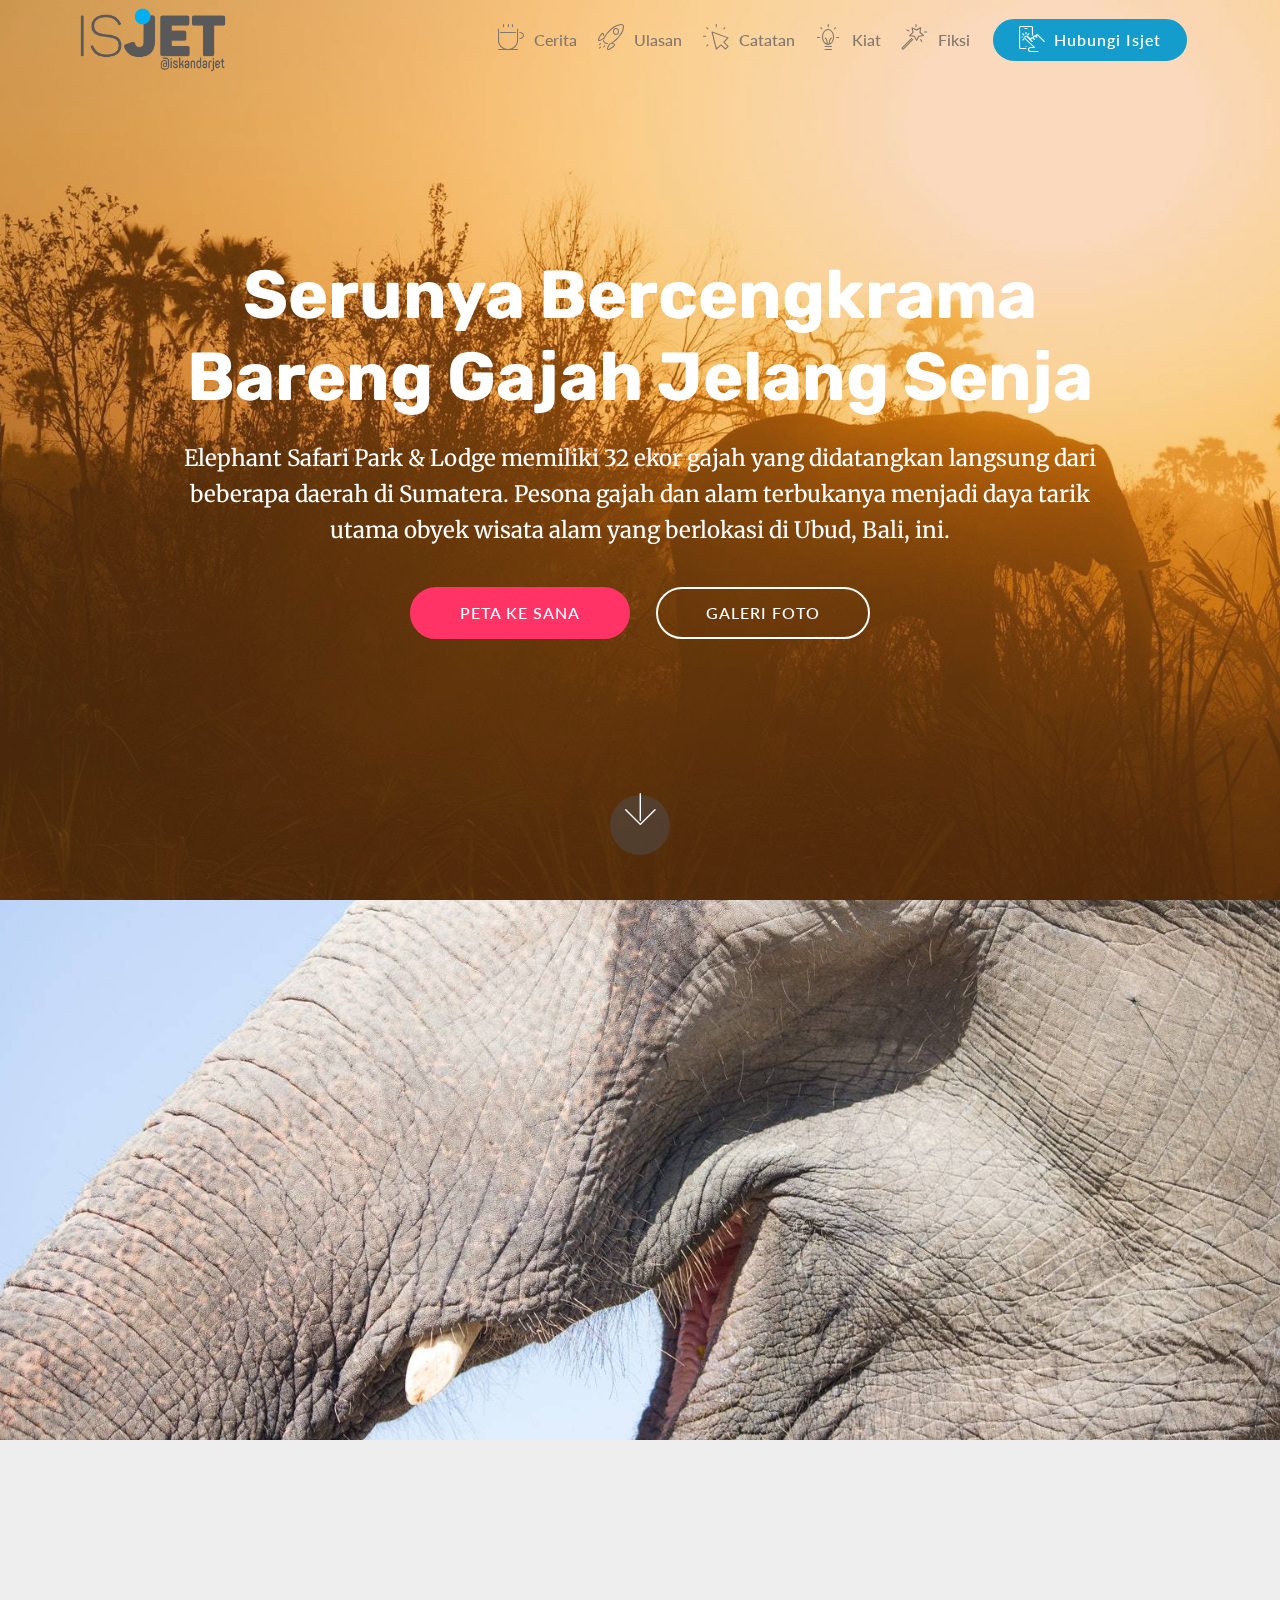
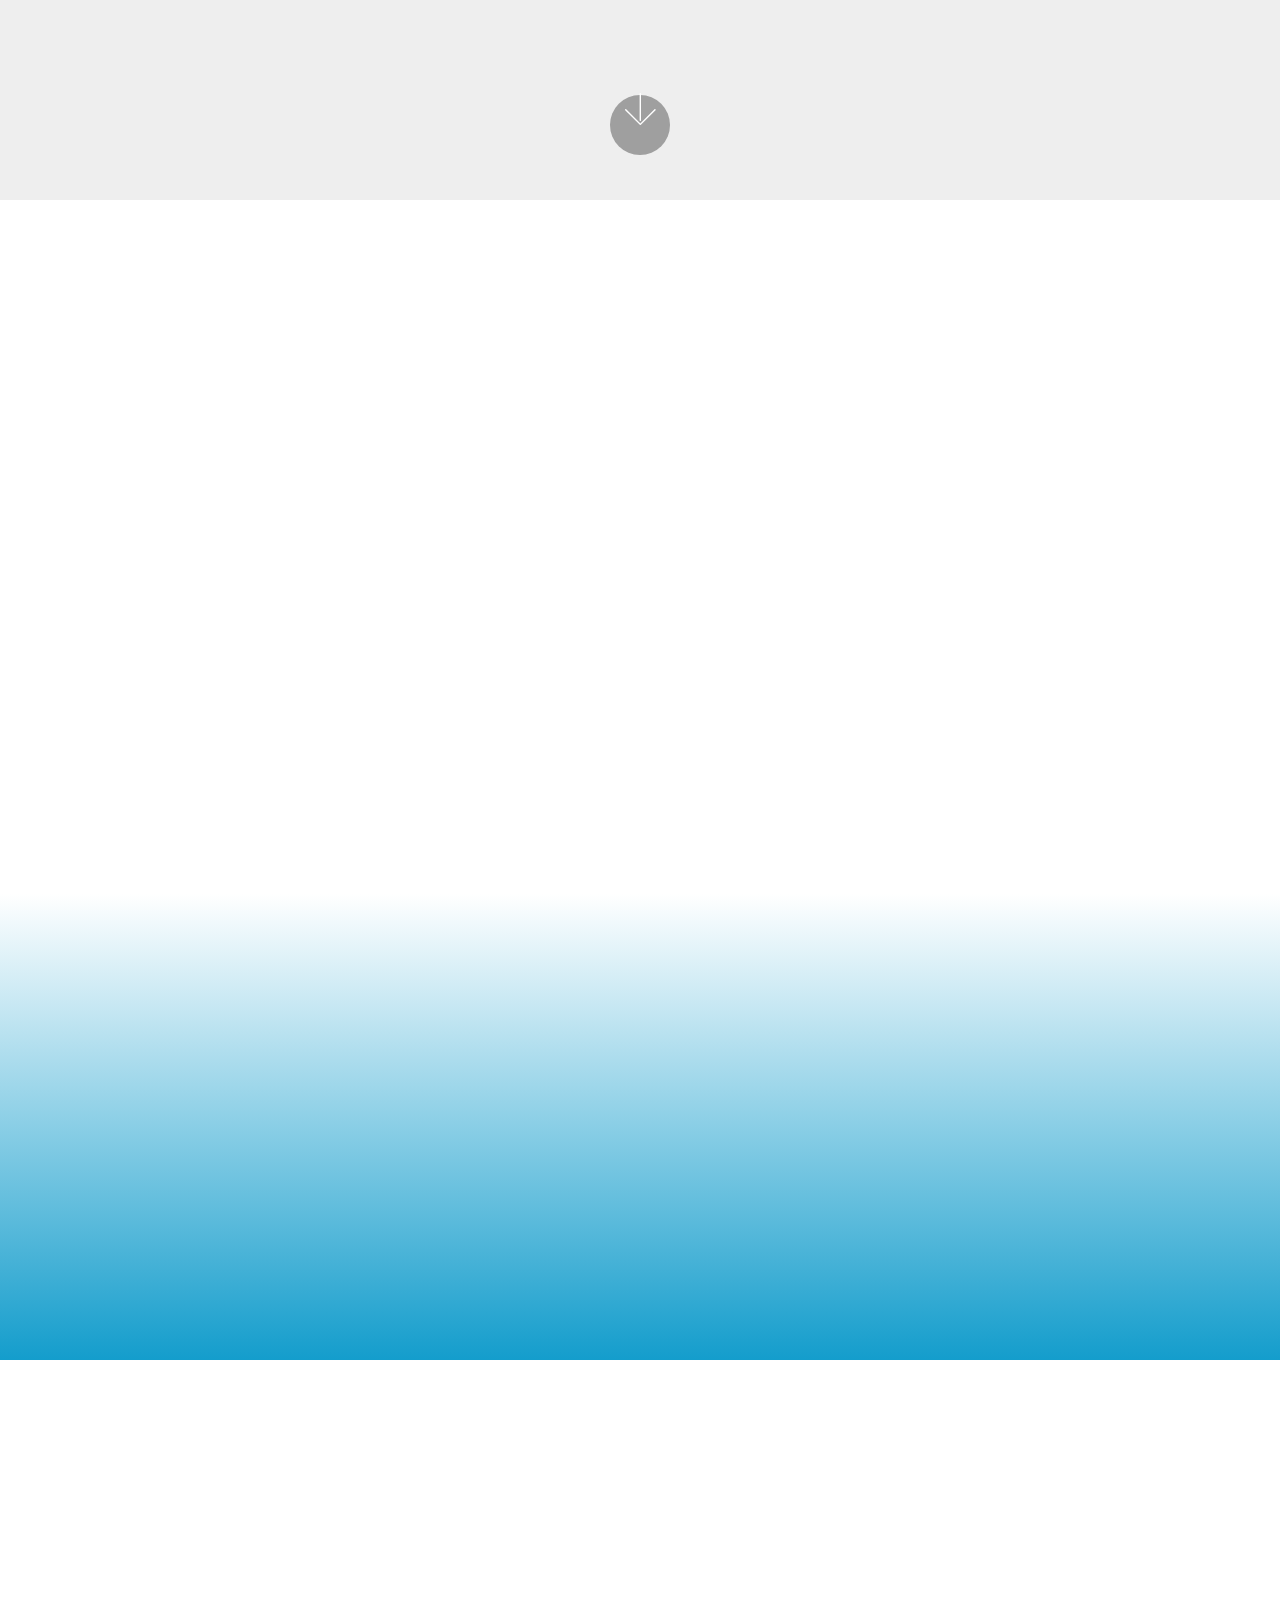
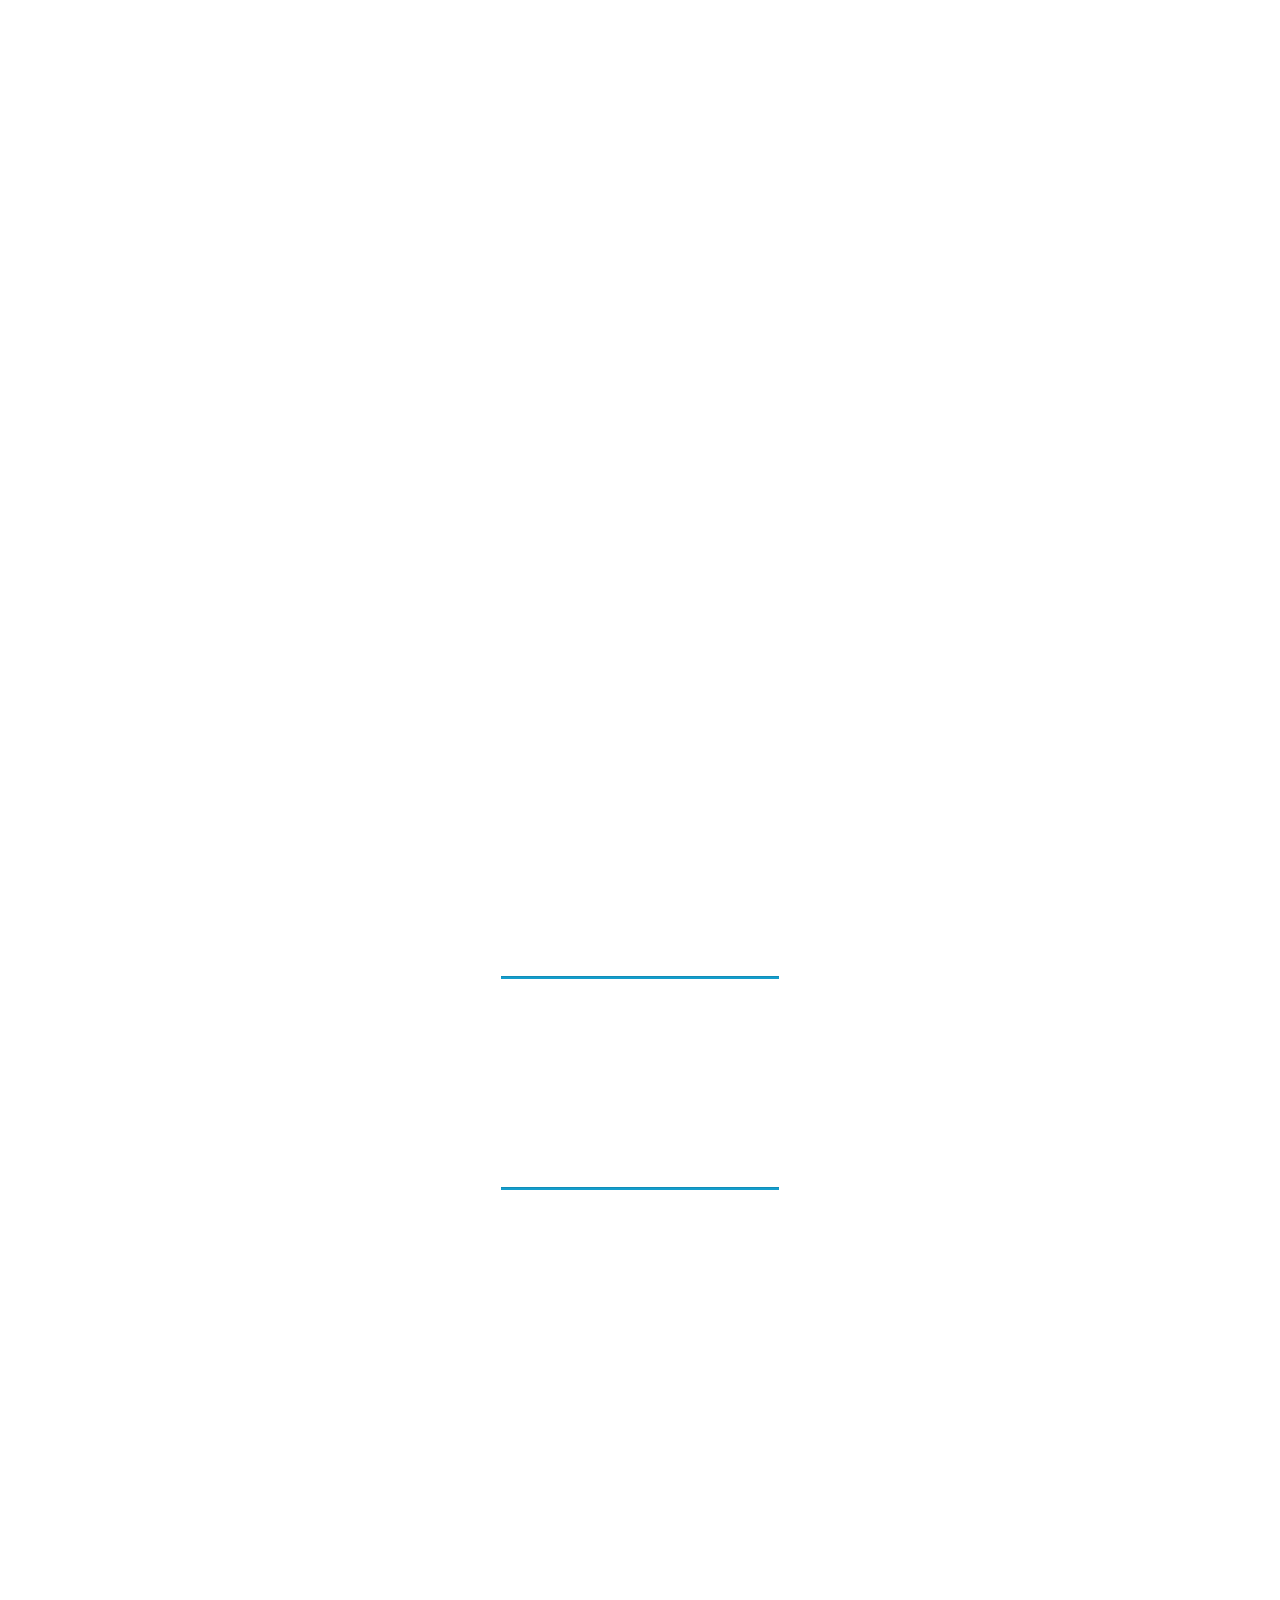
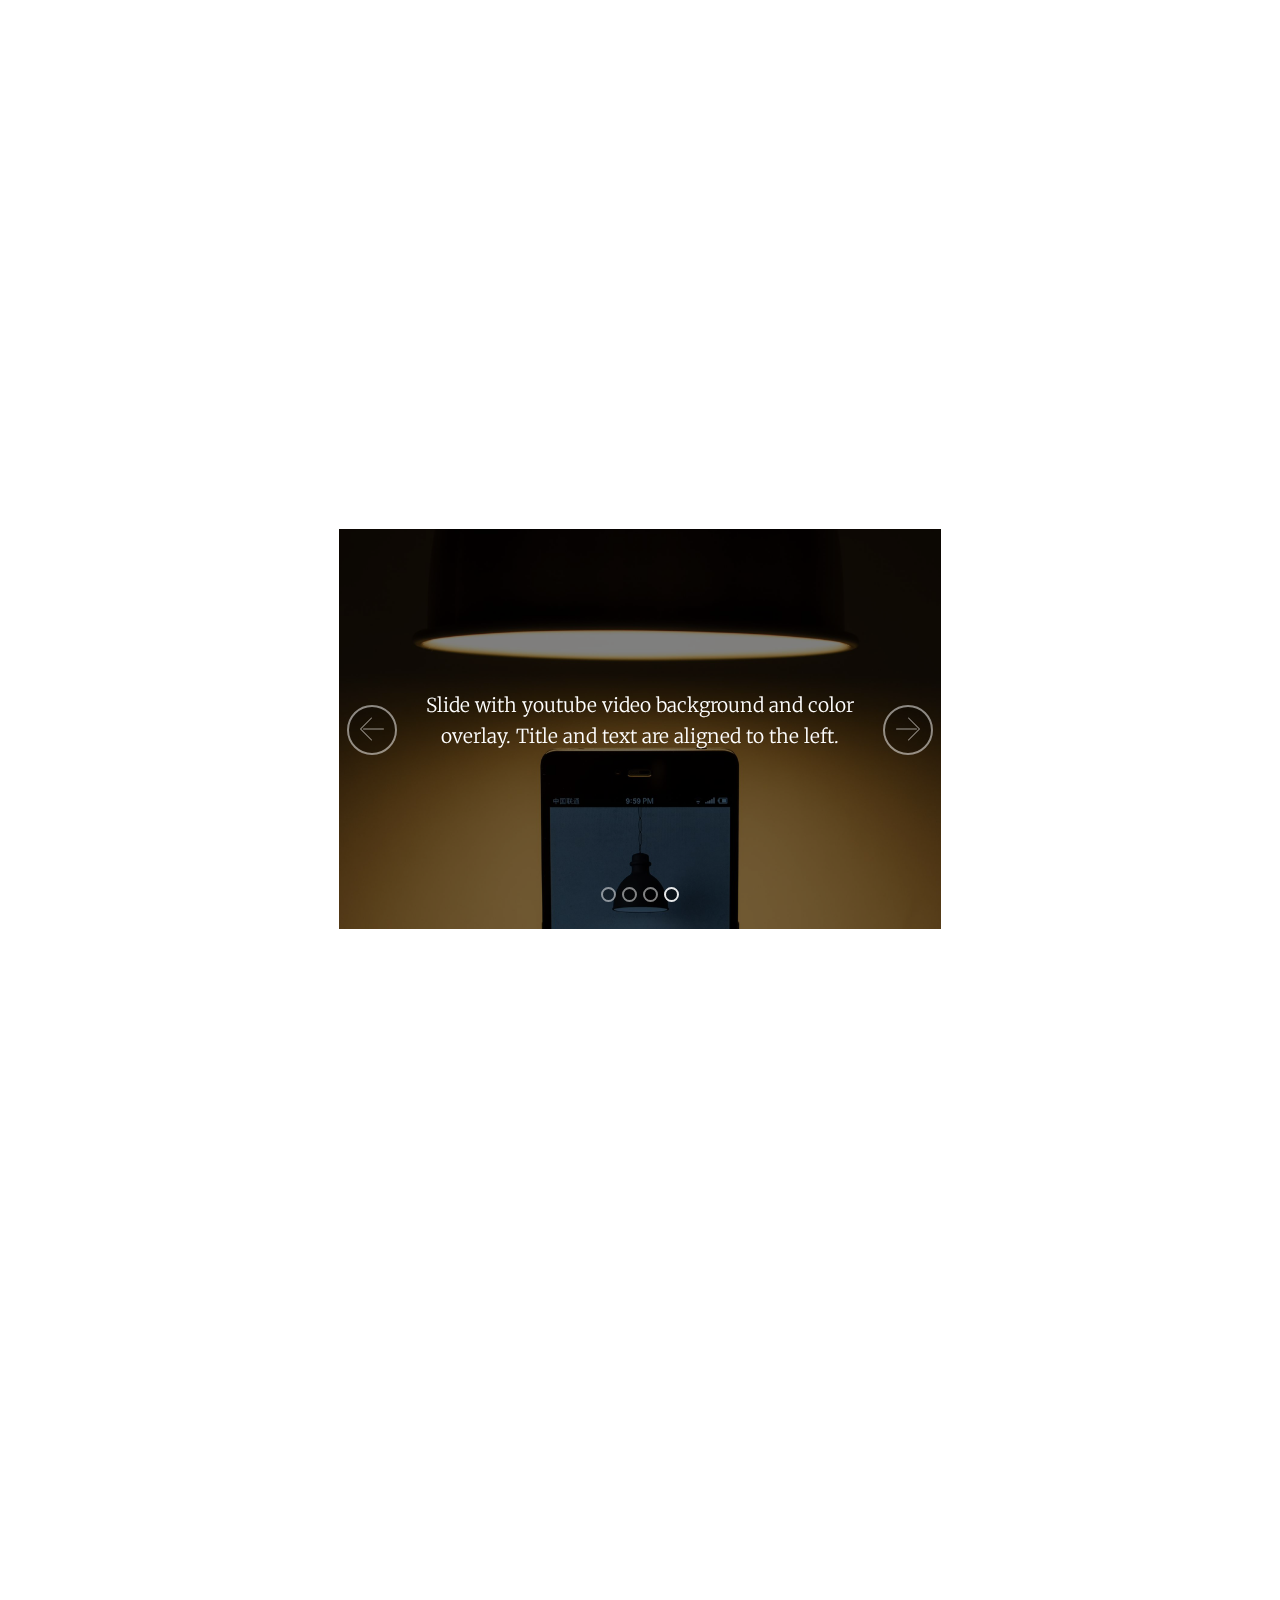
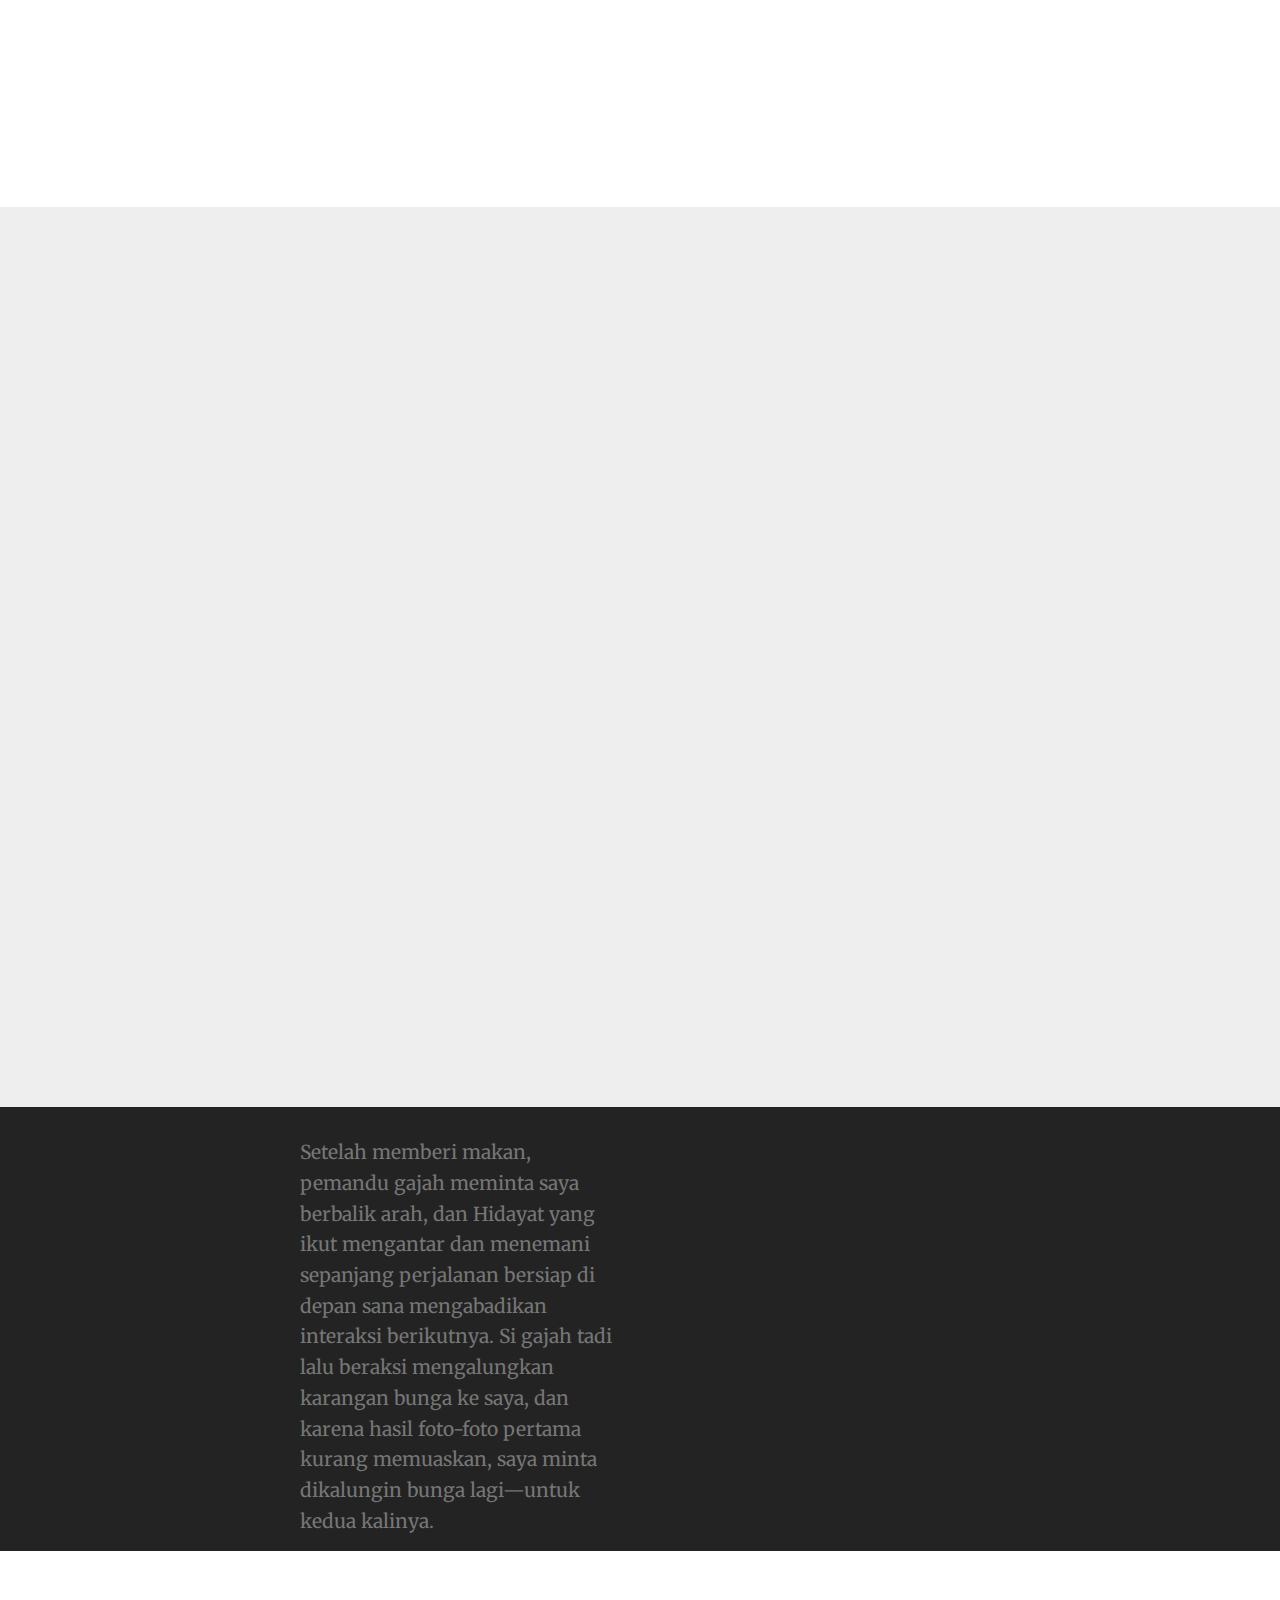
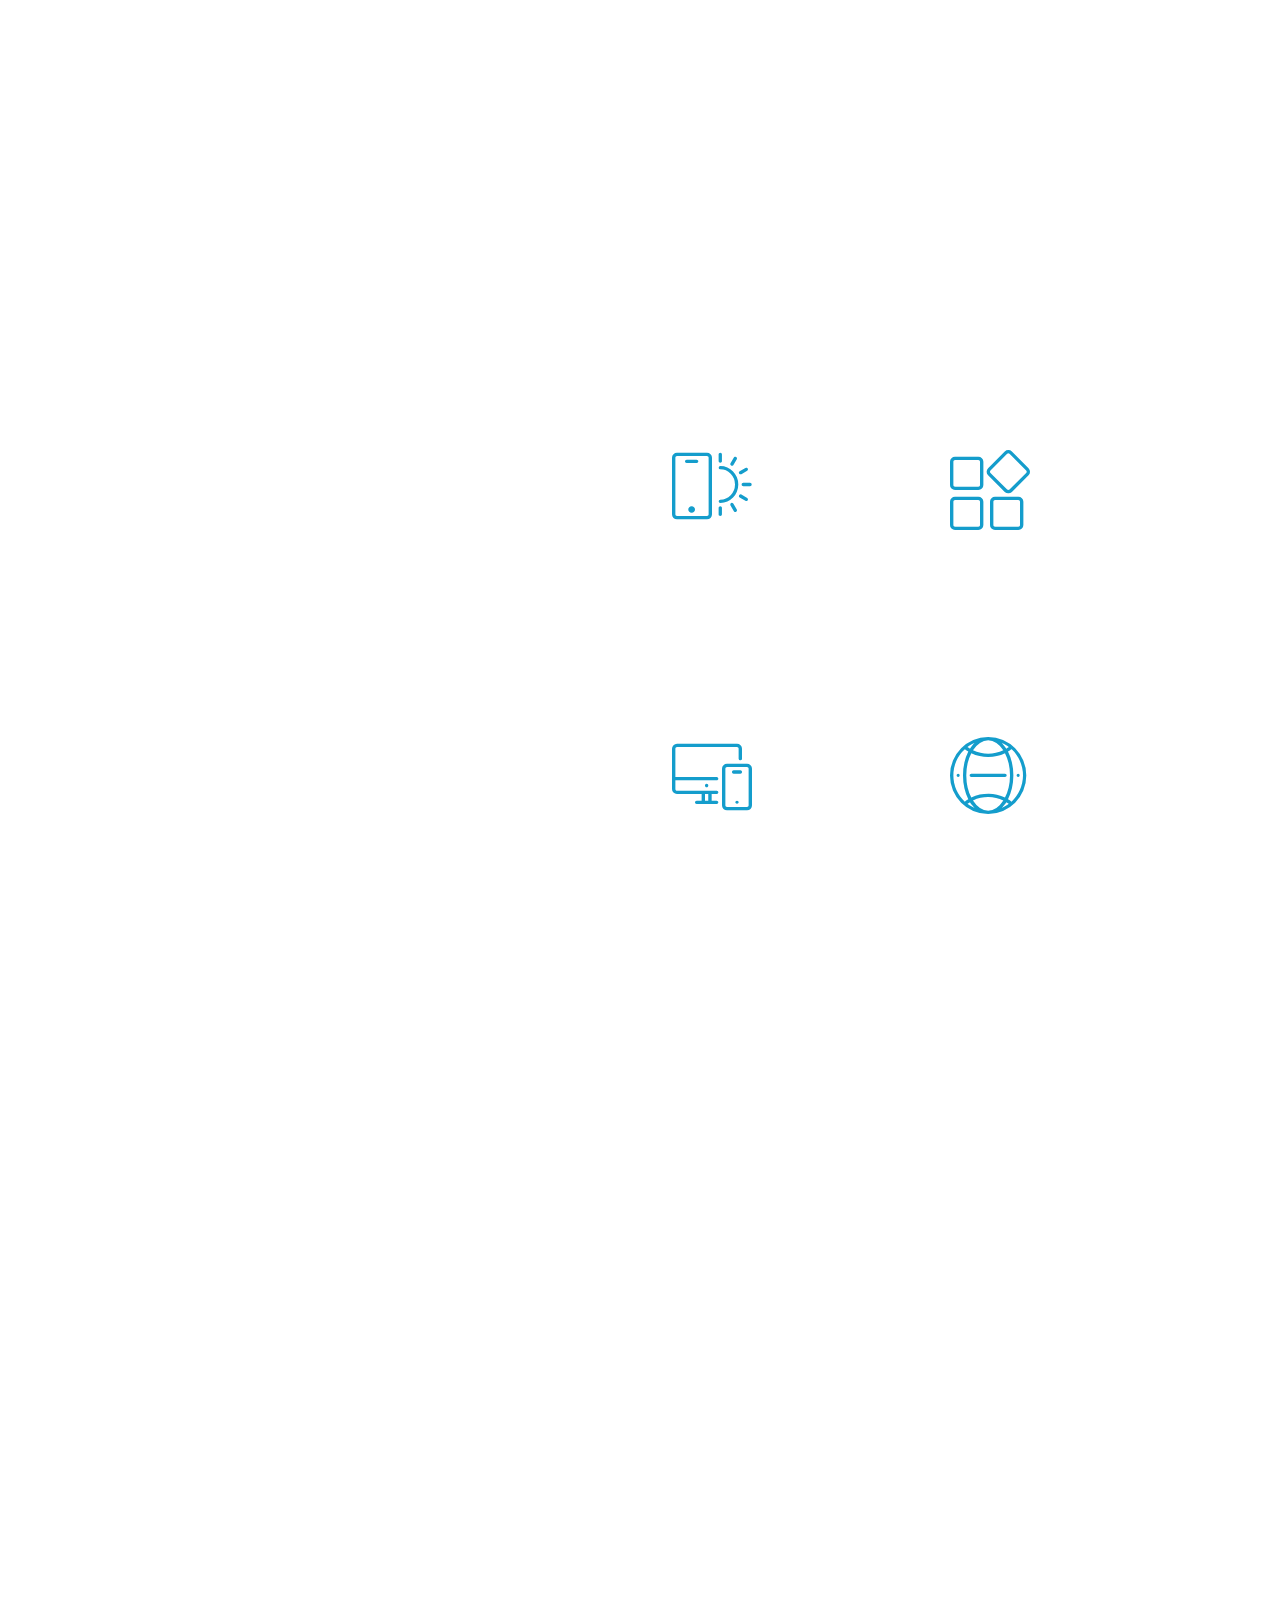
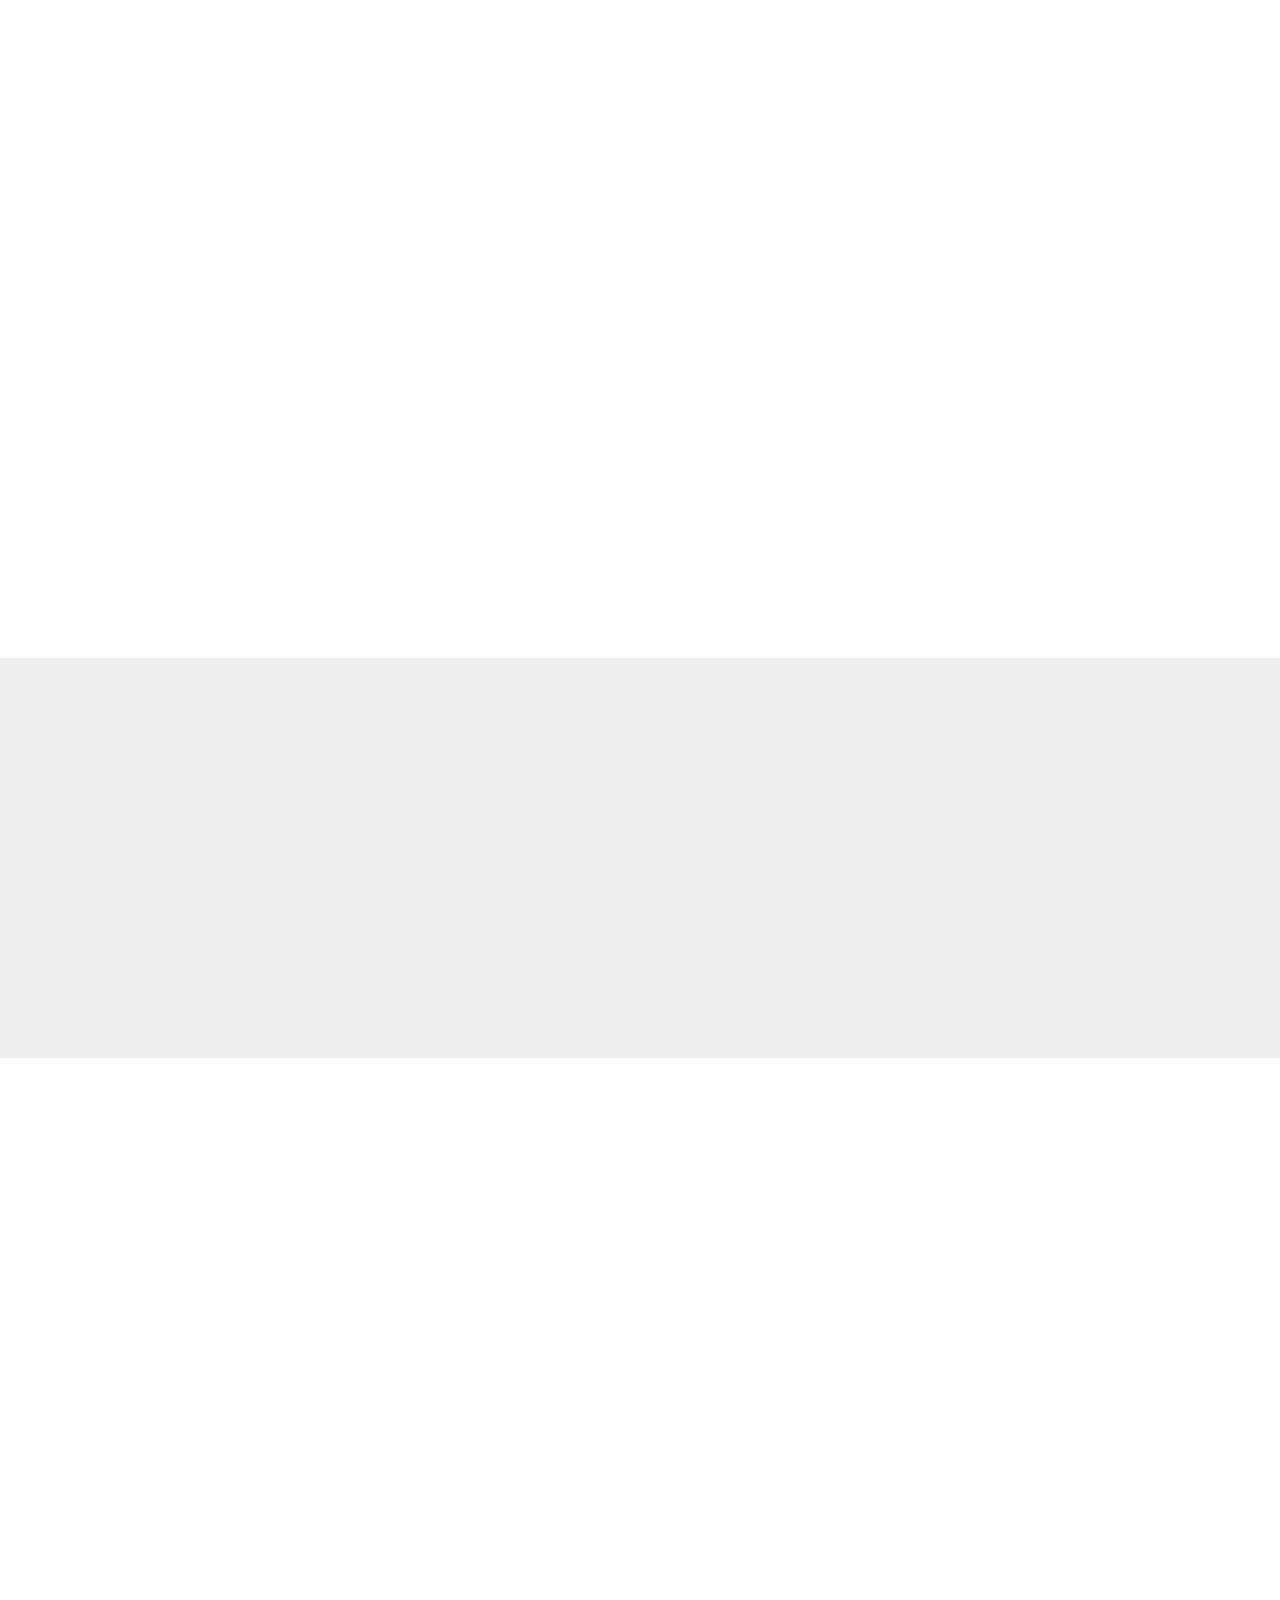
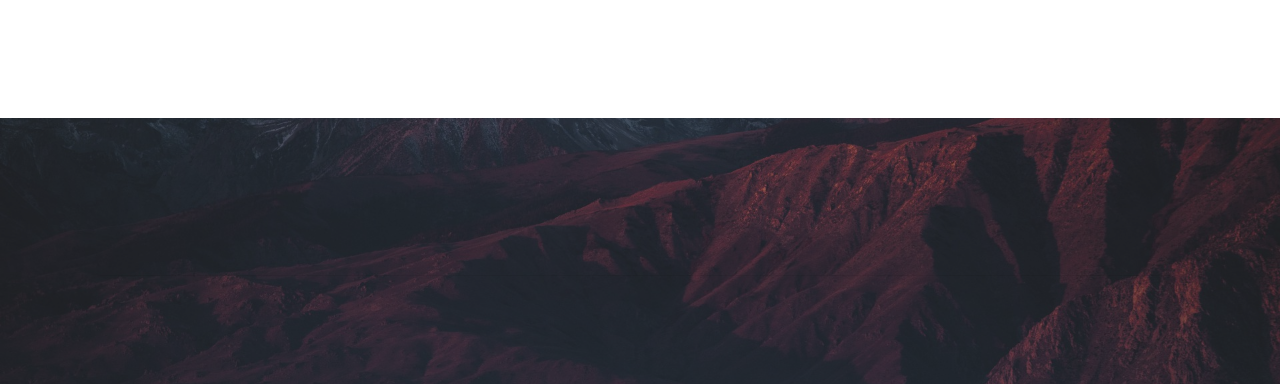
==== page1.html @ 2e49bd2e "create github pages" ====
<!DOCTYPE html>
<html>
<head>
  <!-- Site made with Mobirise Website Builder v4.3.2, https://mobirise.com -->
  <meta charset="UTF-8">
  <meta http-equiv="X-UA-Compatible" content="IE=edge">
  <meta name="generator" content="Mobirise v4.3.2, mobirise.com">
  <meta name="viewport" content="width=device-width, initial-scale=1">
  <link rel="shortcut icon" href="assets/images/logo-isjet-biru-abu-crop-1915x841.png" type="image/x-icon">
  <meta name="description" content="">
  <title>Naik Gajah</title>
  <link rel="stylesheet" href="assets/web/assets/mobirise-icons/mobirise-icons.css">
  <link rel="stylesheet" href="assets/tether/tether.min.css">
  <link rel="stylesheet" href="assets/soundcloud-plugin/style.css">
  <link rel="stylesheet" href="assets/bootstrap/css/bootstrap.min.css">
  <link rel="stylesheet" href="assets/bootstrap/css/bootstrap-grid.min.css">
  <link rel="stylesheet" href="assets/bootstrap/css/bootstrap-reboot.min.css">
  <link rel="stylesheet" href="assets/socicon/css/styles.css">
  <link rel="stylesheet" href="assets/dropdown/css/style.css">
  <link rel="stylesheet" href="assets/animate.css/animate.min.css">
  <link rel="stylesheet" href="assets/theme/css/style.css">
  <link rel="stylesheet" href="assets/mobirise/css/mbr-additional.css" type="text/css">
  
  
  
</head>
<body>
<section class="menu cid-qwS0Rn6WFL" once="menu" id="menu1-1r" data-rv-view="2962">

    

    <nav class="navbar navbar-expand beta-menu navbar-dropdown align-items-center navbar-fixed-top navbar-toggleable-sm bg-color transparent">
        <button class="navbar-toggler navbar-toggler-right" type="button" data-toggle="collapse" data-target="#navbarSupportedContent" aria-controls="navbarSupportedContent" aria-expanded="false" aria-label="Toggle navigation">
            <div class="hamburger">
                <span></span>
                <span></span>
                <span></span>
                <span></span>
            </div>
        </button>
        <div class="menu-logo">
            <div class="navbar-brand">
                <span class="navbar-logo">
                    <a href="index.html">
                         <img src="assets/images/logo-isjet-biru-abu-crop-1915x841.png" alt="Mobirise" title="" media-simple="true" style="height: 4rem;">
                    </a>
                </span>
                
            </div>
        </div>
        <div class="collapse navbar-collapse" id="navbarSupportedContent">
            <ul class="navbar-nav nav-dropdown" data-app-modern-menu="true"><li class="nav-item">
                    <a class="nav-link link text-info display-4" href="https://mobirise.com"><span class="mbri-hot-cup mbr-iconfont mbr-iconfont-btn"></span>Cerita</a>
                </li><li class="nav-item">
                    <a class="nav-link link text-info display-4" href="https://mobirise.com"><span class="mbri-rocket mbr-iconfont mbr-iconfont-btn"></span>Ulasan</a>
                </li>
                <li class="nav-item"><a class="nav-link link text-info display-4" href="https://mobirise.com"><span class="mbri-cursor-click mbr-iconfont mbr-iconfont-btn"></span>Catatan</a></li><li class="nav-item"><a class="nav-link link text-info display-4" href="https://mobirise.com"><span class="mbri-idea mbr-iconfont mbr-iconfont-btn"></span>Kiat</a></li><li class="nav-item"><a class="nav-link link text-info display-4" href="https://mobirise.com"><span class="mbri-magic-stick mbr-iconfont mbr-iconfont-btn"></span>Fiksi</a></li></ul>
            <div class="navbar-buttons mbr-section-btn"><a class="btn btn-sm btn-primary display-4" href="https://mobirise.com"><span class="mbri-touch mbr-iconfont mbr-iconfont-btn"></span>
                    
                    Hubungi Isjet</a></div>
        </div>
    </nav>
</section>

<section class="engine"><a href="https://mobirise.co/n">bootstrap modal</a></section><section class="cid-qwS0RofQJQ mbr-fullscreen mbr-parallax-background" id="header2-1s" data-rv-view="2964">

    

    <div class="mbr-overlay" style="opacity: 0.3; background-color: rgb(237, 128, 33);"></div>

    <div class="container align-center">
        <div class="row justify-content-md-center">
            <div class="mbr-white col-md-10">
                <h1 class="mbr-section-title mbr-bold pb-3 mbr-fonts-style display-1">Serunya Bercengkrama Bareng Gajah Jelang Senja</h1>
                
                <p class="mbr-text pb-3 mbr-fonts-style display-5">Elephant Safari Park &amp; Lodge memiliki 32 ekor gajah yang didatangkan langsung dari beberapa daerah di Sumatera.&nbsp;Pesona gajah dan alam terbukanya menjadi daya tarik utama obyek wisata alam yang berlokasi di Ubud, Bali, ini.<br></p>
                <div class="mbr-section-btn"><a class="btn btn-md btn-secondary display-4" href="index.html#map1-v">PETA KE SANA</a>
                    <a class="btn btn-md btn-white-outline display-4" href="index.html#slider2-r">GALERI FOTO</a></div>
            </div>
        </div>
    </div>
    <div class="mbr-arrow hidden-sm-down" aria-hidden="true">
        <a href="#next">
            <i class="mbri-down mbr-iconfont"></i>
        </a>
    </div>
</section>

<section class="header9 cid-qwS72DbosA mbr-fullscreen mbr-parallax-background" id="header9-1t" data-rv-view="2967">

    

    

    <div class="container">
        <div class="media-container-column mbr-white col-md-8">
            <h1 class="mbr-section-title align-left mbr-bold pb-3 mbr-fonts-style display-1"></h1>
            <h3 class="mbr-section-subtitle align-left mbr-light pb-3 mbr-fonts-style display-2"></h3>
            <p class="mbr-text align-left pb-3 mbr-fonts-style display-5"><em>kau temanku kau doakan aku
<br>punya otak cerdas aku harus sanggup
<br>bila jatuh gajah lain membantu
<br>tubuhmu di situ pasti rela jadi tamengku<br></em><br>--Gajah, Tulus</p>
            <div class="mbr-section-btn align-left"><a class="btn btn-md btn-primary display-4" href="https://mobirise.com">LAGU GAJAH</a></div>
        </div>
    </div>

    <div class="mbr-arrow hidden-sm-down" aria-hidden="true">
        <a href="#next">
            <i class="mbri-down mbr-iconfont"></i>
        </a>
    </div>
</section>

<section class="mbr-section article content1 cid-qwS8JVgS6w" id="content1-1u" data-rv-view="2970">
    
     

    <div class="container">
        <div class="media-container-row">
            <div class="mbr-text col-12 col-md-8 mbr-fonts-style display-7"><p>Restoran di sisi kiri Elephant Safari Park &amp; Lodge itu terlihat wah dalam balutan ornamen tradisional yang bersahaja. Pencahayaannya dibiarkan temaram, meja-meja bundar bertaplak putih disusun cukup berjarak dengan empat bangku kayu jati.
</p><p><span style="font-size: 1.2rem;">Saat menginjakkan kaki di dalamnya, terang matahari sudah digantikan dengan cahaya lampu di sepanjang jalan setapak menuju tempat makan. Kedua kaki sudah terasa letih dan perut ini minta segera diisi ulang.&nbsp;</span></p><p><span style="font-size: 1.2rem;">Harusnya, hari itu saya bisa menikmati sensasi makan malam di alam terbuka bersama gajah Sumatera—dalam arti benar-benar ada gajah di samping meja makan. Tapi karena cuaca kurang mendukung, akhirnya acara santap malam digeser ke restoran yang masih berada di dalam taman gajah.&nbsp;</span></p><p><span style="font-size: 1.2rem;">“Padahal tadi kita sudah siapkan mejanya di sini,” kata Park Manager Ketut Nursyarifah saat menyambut kedatangan saya di dalam taman.&nbsp;</span></p><p><span style="font-size: 1.2rem;">Setelah puas naik gajah, lihat pertunjukan gajah, dan memberi makan gajah, saya mengakhiri petualangan Sabtu (9/1/2016) itu dengan makan malam. Sambil menunggu pelayan menyuguhkan menu pembuka Duck Confit Salad, saya bertanya ke Bu Ketut apakah ada rencana menghadirkan Tulus dan lagu Gajah-nya yang terkenal itu.</span></p></div>
        </div>
    </div>
</section>

<section class="cid-qwSLOZL4By" id="image3-1v" data-rv-view="2971">

    

    <figure class="mbr-figure container">
            <div class="image-block" style="width: 63%;">
                <img src="assets/images/jumbotron.jpg" width="1400" alt="Mobirise" media-simple="true">
                <figcaption class="mbr-figure-caption mbr-figure-caption-over">
                    <div class="container pb-5 mbr-white align-center mbr-fonts-style display-1">
                        Create awesome websites!
                    </div>
                </figcaption>
            </div>
    </figure>
</section>

<section class="mbr-section article content1 cid-qwSMcSV7rL" id="content1-1w" data-rv-view="2973">
    
     

    <div class="container">
        <div class="media-container-row">
            <div class="mbr-text col-12 col-md-8 mbr-fonts-style display-7"><p>Mendengar pertanyaan tadi, Ketut sigap menjawab, “Itu kita hindari, Mas. Suasana di taman ini harus selalu tenang dan sepi agar tidak mengganggu kenyamanan gajah-gajah.”
</p><p><span style="font-size: 1.2rem;">Sambil menatap ke depan, ke hamparan taman rumput terbuka yang diselingi dengan pohon-pohon palm dan sawit berukuran sedang, tempat para gajah bermain, makan dan membawa para tamu berkeliling.</span></p><p><span style="font-size: 1.2rem;">Saya ikuti titik pandangan wanita kelahiran Bali itu sambil samar-samar melihat gajah tertua bernama Fitri yang umurnya sudah lebih dari 52 tahun. &nbsp;</span></p><p><span style="font-size: 1.2rem;">“<em>Makanya di sini tidak ada pentas musik. Di sini yang ditawarkan adalah alam dan gajah-gajah di dalamnya</em>,” lanjutnya.</span></p></div>
        </div>
    </div>
</section>

<section class="mbr-section content6 cid-qwSbqensBU" id="content6-1x" data-rv-view="2974">
    
     
    
    <div class="container">
        <div class="media-container-row">
            <div class="col-12 col-md-8">
                <div class="media-container-row">
                    <div class="mbr-figure" style="width: 75%;">
                      <img src="assets/images/mbr-1358x1080.jpg" alt="Mobirise" title="" media-simple="true">  
                    </div>
                    <div class="media-content">
                        <div class="mbr-section-text">
                            <p class="mbr-text mb-0 mbr-fonts-style display-7"><strong>Alam Gajah</strong>
<br><br>Pesona gajah dan alam memang jadi daya tarik utama taman gajah yang berlokasi di Taro, Ubud, Bali, ini. Meski tanpa alunan musik, santap malam itu terasa istimewa karena ada banyak gajah yang menemani saya dan beberapa tamu asing lainnya. &nbsp;</p>
                        </div>
                    </div>
                </div>
            </div>
        </div>
    </div>
</section>

<section class="mbr-section article content1 cid-qwSF4smJLW" id="content1-1y" data-rv-view="2976">
    
     

    <div class="container">
        <div class="media-container-row">
            <div class="mbr-text col-12 col-md-8 mbr-fonts-style display-7"><p><span style="font-size: 1.2rem;">Malam itu nyaris tidak ada wisatawan domestik yang terlihat. Hidangannya pun sangat lezat, dengan menu utama Wild Fire Beef Tenderloin yang diisi dengan daging olahan dan disiram saus krim lada hitam, ditambah kentang, sayuran dan buah ceri yang dipanggang. &nbsp;</span><br></p><p><span style="font-size: 1.2rem;">Saya tiba di Elephant Safari Park &amp; Lodge jam setengah enam sore, setelah sebelumnya menikmati keseruan rafting di sungai Ayung sejauh sembilan kilometer. Di pintu loket, saya mendapatkan dua tiket dari petugas, satu untuk memasuki areal wisata gajah, satu lagi untuk makan malam. &nbsp;</span><br></p><p><span style="font-size: 1.2rem;">Pemandangan pertama yang menyambut kedatangan kita adalah kerangka tulang gajah yang disusun membentuk tubuh gajah dalam ukuran sebenarnya. Ruang lobi tempat berdirinya gajah itu dihiasi dengan banyak gambar dan ilustrasi penemuan gajah dalam banyak bingkai yang nyaris menutupi dinding ruangan.</span><br></p></div>
        </div>
    </div>
</section>

<section class="mbr-section article content9 cid-qwS8LZvUBz" id="content9-1z" data-rv-view="2977">
    
     

    <div class="container">
        <div class="inner-container" style="width: 100%;">
            <hr class="line" style="width: 25%;">
            <div class="section-text align-center mbr-fonts-style display-2"><em>"(Konser musik) itu kita hindari, Mas. Suasana di taman ini harus selalu tenang dan sepi agar tidak mengganggu kenyamanan gajah-gajah."</em></div>
            <hr class="line" style="width: 25%;">
        </div>
        </div>
</section>

<section class="mbr-section article content1 cid-qwSFfNaO0v" id="content1-20" data-rv-view="2979">
    
     

    <div class="container">
        <div class="media-container-row">
            <div class="mbr-text col-12 col-md-8 mbr-fonts-style display-7"><p>Di sebelah kanannya, terdapat sebuah ruang edukasi gajah dan mini museum gajah, berisi ornamen, artefak, dan pernak-pernik yang menggambarkan kekuatan gajah di banyak negara. Di bagian tengah museum berdiri tegak kerangka tulang mamut (mammoth), genus gajah purba yang ukuran badannya lebih besar dari gajah normal yang kita kenal.
</p><p>
<span style="font-size: 1.2rem;">Nyoman Maharani yang memandu saya berkeliling museum menjelaskan, kerangka gajah yang sebelumnya saya lihat disusun dengan tulang-tulang gajah asli. Sedangkan kerangka tulang mamut (gajah zaman purba) yang ada di museum tidak asli. </span></p><p><span style="font-size: 1.2rem;">“<em>Tapi gadingnya itu asli, Mas. Kita datangkan kerangka ini langsung dari New York</em>,” jelas Nyoman, sambil menambahkan, replika mamut seperti itu hanya ada dua buah di dunia, satu di New York, satu lagi di Bali.&nbsp;</span></p><p><span style="font-size: 1.2rem;">Puas foto-foto di ruang edukasi dan mendapatkan penjelasan seputar gajah, termasuk beda antara gajah Sumatera dan gajah Afrika, saya memulai tur di dalam taman gajah. &nbsp;</span><br></p><p><span style="font-size: 1.2rem;">Anda jangan bayangkan datang ke sini seperti berada di kebun binatang atau taman safari. Konsep yang disuguhkan oleh Elephant Safari Park &amp; Lodge untuk para pengunjung benar-benar membawa kita hidup bersama gajah. &nbsp;</span><br></p><p><span style="font-size: 1.2rem;">Apalagi kalau Anda ke sini sebagai tamu hotel yang berada satu komplek dengan taman gajah. Anda akan berkesempatan dijemput gajah dari kamar ke tempat sarapan pagi yang berada di areal hotel. Tapi berhubung saya belum sempat menikmati hotel yang salah satu layanannya mengatur kegiatan tamu dari jam ke jam, nuansa hotelnya mudah-mudahan bisa saya deskripsikan lain waktu. &nbsp;</span></p></div>
        </div>
    </div>
</section>

<section class="carousel slide cid-qwSgn4kbDH" data-interval="false" id="slider2-21" data-rv-view="2980">

    
    <div class="container content-slider">
        <div class="content-slider-wrap">
            <div><div class="mbr-slider slide carousel" data-pause="true" data-keyboard="false" data-ride="false" data-interval="false"><ol class="carousel-indicators"><li data-app-prevent-settings="" data-target="#slider2-21" data-slide-to="0"></li><li data-app-prevent-settings="" data-target="#slider2-21" data-slide-to="1"></li><li data-app-prevent-settings="" data-target="#slider2-21" data-slide-to="2"></li><li data-app-prevent-settings="" data-target="#slider2-21" class=" active" data-slide-to="3"></li></ol><div class="carousel-inner" role="listbox"><div class="carousel-item slider-fullscreen-image" data-bg-video-slide="https://www.youtube.com/watch?v=fwkKc6M60-0"><div class="mbr-overlay"></div><div class="container container-slide"><div class="image_wrapper"><img src="assets/images/mbr-1920x1050.jpg" style="opacity: 0;"><div class="carousel-caption justify-content-center"><div class="col-10 align-center"><p class="lead mbr-text mbr-fonts-style display-7">Choose from the large selection of latest pre-made blocks - jumbotrons, hero images, parallax scrolling, video backgrounds, hamburger menu, sticky header and more.</p></div></div></div></div></div><div class="carousel-item slider-fullscreen-image" data-bg-video-slide="false" style="background-image: url(assets/images/2.jpg);"><div class="container container-slide"><div class="image_wrapper"><div class="mbr-overlay"></div><img src="assets/images/2.jpg"><div class="carousel-caption justify-content-center"><div class="col-10 align-center"><p class="lead mbr-text mbr-fonts-style display-7">Slide with youtube video background and color overlay. Title and text are aligned to the left.</p></div></div></div></div></div><div class="carousel-item slider-fullscreen-image" data-bg-video-slide="false" style="background-image: url(assets/images/3.jpg);"><div class="container container-slide"><div class="image_wrapper"><div class="mbr-overlay"></div><img src="assets/images/3.jpg"><div class="carousel-caption justify-content-center"><div class="col-10 align-center"><p class="lead mbr-text mbr-fonts-style display-7">Choose from the large selection of latest pre-made blocks - jumbotrons, hero images, parallax scrolling, video backgrounds, hamburger menu, sticky header and more.</p></div></div></div></div></div><div class="carousel-item slider-fullscreen-image active" data-bg-video-slide="false" style="background-image: url(assets/images/2.jpg);"><div class="container container-slide"><div class="image_wrapper"><div class="mbr-overlay"></div><img src="assets/images/2.jpg"><div class="carousel-caption justify-content-center"><div class="col-10 align-center"><p class="lead mbr-text mbr-fonts-style display-7">Slide with youtube video background and color overlay. Title and text are aligned to the left.</p></div></div></div></div></div></div><a data-app-prevent-settings="" class="carousel-control carousel-control-prev" role="button" data-slide="prev" href="#slider2-21"><span aria-hidden="true" class="mbri-left mbr-iconfont"></span><span class="sr-only">Previous</span></a><a data-app-prevent-settings="" class="carousel-control carousel-control-next" role="button" data-slide="next" href="#slider2-21"><span aria-hidden="true" class="mbri-right mbr-iconfont"></span><span class="sr-only">Next</span></a></div></div> 
        </div>
    </div>
</section>

<section class="mbr-section article content1 cid-qwSFEf0paj" id="content1-22" data-rv-view="2995">
    
     

    <div class="container">
        <div class="media-container-row">
            <div class="mbr-text col-12 col-md-8 mbr-fonts-style display-7"><p>Elephant Safari Park memiliki 32 ekor gajah yang didatangkan langsung dari beberapa daerah di Sumatera. Nyoman menjelaskan, pihaknya mulai mengembangbiakkan gajah-gajah tersebut dan saat ini ada empat ekor bayi gajah yang baru lahir. &nbsp;
</p><p>Tapi hanya dua puluhan gajah yang dikeluarkan untuk menyambut dan melayani para tamu. Begitu masuk ke areal taman, sejauh mata memandang, terlihat banyak gajah yang beraktifitas tak jauh dari ‘rumah’ mereka masing-masing. Setiap gajah memiliki zona berbentuk lingkaran tanpa sekat. Selebihnya adalah hamparan rumput dan pohon-pohon berukuran sedang.&nbsp;</p><p>Taman itu terlihat luas dan terbuka. Di bagian pinggirnya terdapat lintasan untuk menikmati sensasi berkeliling taman dari punggung gajah. Di situ juga ada kandang gajah, danau yang cukup besar dan tempat atraksi gajah yang tidak begitu luas, namun disusun sedemikian rupa sehingga penonton dapat menikmati pertunjukan dari tempat yang strategis.
</p><p><strong>Wisata Bareng Gajah&nbsp;</strong><br></p><p>
<span style="font-size: 1.2rem;">Interaksi pertama saya dengan gajah adalah memberikan potongan-potongan kecil tebu ke gajah berusia tiga tahun. Gajah ini saya perhatikan cukup narsis dan bawaannya pengen terus eksis. Matanya indah dan selalu memancarkan aura ceria. &nbsp;&nbsp;</span></p><p>
<span style="font-size: 1.2rem;">Persis seperti yang diceritakan Direktur Sales &amp; Marketing Arifin Tirta Wijata, saat kami makan siang bersama, sebelum acara rafting dan wisata gajah dimulai. “Kalau ada yang selfie atau mau memotret, dia pasti bergaya,” kata Arifin. &nbsp;&nbsp;</span></p></div>
        </div>
    </div>
</section>

<section class="header9 cid-qwSSMTHBFY mbr-fullscreen mbr-parallax-background" id="header9-23" data-rv-view="2996">

    

    

    <div class="container">
        <div class="media-container-column mbr-white col-md-8">
            
            
            
            
        </div>
    </div>

    
</section>

<section class="mbr-section article content3 cid-qwSU41vjt3" id="content3-24" data-rv-view="2999">
      
     

    <div class="container">
        <div class="media-container-row">
            <div class="row col-12 col-md-8">
                <div class="col-12 col-md-6 pr-lg-4 mbr-text mbr-fonts-style display-7">Setelah memberi makan, pemandu gajah meminta saya berbalik arah, dan Hidayat yang ikut mengantar dan menemani sepanjang perjalanan bersiap di depan sana mengabadikan interaksi berikutnya. Si gajah tadi lalu beraksi mengalungkan karangan bunga ke saya, dan karena hasil foto-foto pertama kurang memuaskan, saya minta dikalungin bunga lagi—untuk kedua kalinya.</div>
                <div class="col-12 col-md-6 pl-lg-4 mbr-text mbr-fonts-style display-7"><p>Dasar narsis akuttt!! 😀</p><p>Semula, di tempat ini saya akan menikmati makan malam. Bu Ketut bercerita, sebelum saya tiba di lokasi, pihaknya sudah dua kali menggelar meja makan persis di tempat saya mendapat kalungan bunga dari gajah. “Tapi tadi hujan terus, jadi kita batalin, daripada nanti kehujanan,” tuturnya.</p></div>
            </div>
        </div>
    </div>
</section>

<section class="mbr-section article content1 cid-qwSFTND7MS" id="content1-25" data-rv-view="3000">
    
     

    <div class="container">
        <div class="media-container-row">
            <div class="mbr-text col-12 col-md-8 mbr-fonts-style display-7"><p><span style="font-size: 1.2rem;">Dari situ, kita beranjak ke kandang gajah yang sedang merawat bayinya. Usianya baru beberapa bulan. Saya mendapatkan kesempatan memberi makan si bayi dengan potongan-potongan kecil ubi. Sepasang turis asing saya perhatikan sangat menikmati sesi menyuapi bayi gajah ini. &nbsp;</span><br></p><p>
<span style="font-size: 1.2rem;">Acara berikutnya adalah naik gajah di malam hari. Gajah yang saya tunggangi bernama Puspa. Trek yang saya lalui, kata Dedi sang pawang sekaligus 'supir' gajah, adalah lintasan yang lebih pendek dibanding lintasan di pagi hari. </span></p><p><span style="font-size: 1.2rem;">Tapi pengalaman naik gajah di malam hari benar-benar berkesan. Beberapa tempat yang saya lalui sengaja dibuat gelap-gulita tanpa satu lampu pun. Suara jangkrik dan binatang malam melengkapi pengalaman safari selama 30 menit di atas punggung gajah.</span></p></div>
        </div>
    </div>
</section>

<section class="counters2 counters cid-qwShZqNe0p" id="counters2-26" data-rv-view="3001">

    

    

    <div class="container pt-4 mt-2">
        <div class="media-container-row">
            <div class="media-block" style="width: 50%;">
                <h2 class="mbr-section-title pb-3 align-left mbr-fonts-style display-2">
                    Angka dan Fakta</h2>
                <h3 class="mbr-section-subtitle pb-5 align-left mbr-fonts-style display-5">
                    Elephant Bali Safari Park &amp; Lodge dikelola oleh Bali Adventure Tours.</h3>
                <div class="mbr-figure">
                    <img src="assets/images/jumbotron.jpg" media-simple="true">
                </div>
            </div>
            <div class="cards-block">
                <div class="cards-container">
                    <div class="card px-3 align-left col-12 col-md-6">
                        <div class="panel-item p-3">
                            <div class="card-img pb-3">
                                <span class="mbri-mobirise mbr-iconfont pr-2" media-simple="true"></span>
                                <h3 class="count py-2 mbr-fonts-style display-2">
                                    100
                                </h3>
                            </div>
                            <div class="card-text">
                                <h4 class="mbr-content-title mbr-bold mbr-fonts-style display-7">
                                    Unlimited websites
                                </h4>
                                <p class="mbr-content-text mbr-fonts-style display-7">
                                    Mobirise give you the freedom to develop as many websites as you like.
                                </p>
                            </div>
                        </div>
                    </div>
                    <div class="card px-3 align-left col-12 col-md-6">
                        <div class="panel-item p-3">
                            <div class="card-img pb-3">
                                <span class="mbri-extension mbr-iconfont pr-2" media-simple="true"></span>
                                <h3 class="count py-3 mbr-fonts-style display-2">
                                    200
                                </h3>
                            </div>
                            <div class="card-text">
                                <h4 class="mbr-content-title mbr-bold mbr-fonts-style display-7">
                                    Trendy websites blocks
                                </h4>
                                <p class="mbr-content-text mbr-fonts-style display-7">
                                    Choose from the large selection of latest pre-made blocks.
                                </p>
                            </div>
                        </div>
                    </div>
                    <div class="card px-3 align-left col-12 col-md-6">
                        <div class="panel-item p-3">
                            <div class="card-img pb-3">
                                <span class="mbri-responsive mbr-iconfont pr-2" media-simple="true"></span>
                                <h3 class="count py-3 mbr-fonts-style display-2">
                                    300
                                </h3>
                            </div>
                            <div class="card-text">
                                <h4 class="mbr-content-title mbr-bold mbr-fonts-style display-7">
                                    Bootstrap
                                </h4>
                                <p class="mbr-content-text mbr-fonts-style display-7">
                                        One of Bootstrap's big point is responsiveness 
                                </p>
                            </div>
                        </div>
                    </div>
                    <div class="card px-3 align-left col-12 col-md-6">
                        <div class="panel-item p-3">
                            <div class="card-img pb-3">
                                <span class="mbri-globe-2 mbr-iconfont pr-2" media-simple="true"></span>
                                <h3 class="count py-3 mbr-fonts-style display-2">
                                    400
                                </h3>
                            </div>
                            <div class="card-texts">
                                <h4 class="mbr-content-title mbr-bold mbr-fonts-style display-7">
                                    Web fonts
                                </h4>
                                <p class="mbr-content-text mbr-fonts-style display-7">
                                        Mobirise make it easy for you to use Google fonts on your website easily and freely.
                                </p>
                            </div>
                        </div>
                    </div>
                </div>
            </div>
        </div>
    </div>
</section>

<section class="mbr-section article content1 cid-qwSG7ukcvt" id="content1-27" data-rv-view="3004">
    
     

    <div class="container">
        <div class="media-container-row">
            <div class="mbr-text col-12 col-md-8 mbr-fonts-style display-7"><p><strong>Mencicipi eOAsia  
</strong></p><p><span style="font-size: 1.2rem;">Kunjungan saya ke obyek wisata di Ubud minggu lalu terhitung dadakan dan tidak terduga. Ceritanya, saya diminta menjadi pemateri Seminar Pers dan Jurnalistik di almamater Pondok Modern Gontor, Senin (11/1). Setelah jadwal pasti didapat, Edwina Sunario, Partnerships Marketing Manager Eoasia, mengajak ketemuan untuk membicarakan rencana eksplorasi tempat-tempat wisata di Asia bersama eoasia.com. &nbsp;</span><br></p><p>“Mumpung di Bali, mungkin Mas Isjet mau mencoba aktivitas ini,” tulis Edwina, sambil menyertakan tautan ke salah satu aktifitas di eoasia.com. Setelah saya klik, di halaman itu tertulis rinci aktifitas wisata yang ditawarkan, mulai dari rafting sampai naik gajah.
</p><p><span style="font-size: 1.2rem;">Wah, seru juga nih, kata saya dalam hati. Mengarungi sungai sore-sore, dilanjutkan dengan wisata safari malam dengan tema gajah!&nbsp;</span><br></p><p>
<span style="font-size: 1.2rem;">Sulit rasanya menolak tawaran Edwina. &nbsp;</span></p><p><span style="font-size: 1.2rem;">Paket aktifitas wisata yang ditawarkan pada tautan tersebut terdiri atas beberapa kegiatan yang semuanya berada dalam satu kawasan di Ubud. Pengelolanya adalah Bali Adventure Tours yang, seperti diceritakan Arifin Tirta Wijata, memiliki semua properti dan fasilitas wisata yang ditawarkan ke para turis.&nbsp;</span><br></p><p><span style="font-size: 1.2rem;">“Semuanya kami punya. Kita tidak menawarkan paket wisata milik orang lain,” tutur Arifin.</span></p></div>
        </div>
    </div>
</section>

<section class="cid-qwSTToO52I" id="content13-28" data-rv-view="3005">
    
    <div class="container">
            <div class="media-container-row" style="width: 66%;">
                <div class="img-item item1" style="width: 198%;">
                    <img src="assets/images/02.jpg" media-simple="true">
                    <div class="img-caption">
                        <p class="mbr-fonts-style align-center mbr-black display-7">
                            Responsive
                        </p>
                    </div>
                </div>
                <div class="img-item">
                    <img src="assets/images/face6.jpg" media-simple="true">
                    <div class="img-caption">
                        <p class="mbr-fonts-style align-center mbr-black display-7">
                            Mobile friendly
                        </p>
                    </div>
                </div>
            </div>
    </div>
</section>

<section class="map1 cid-qwSi7CS2OH" id="map1-29" data-rv-view="3007">

     

    <div class="google-map"><iframe frameborder="0" style="border:0" src="https://www.google.com/maps/embed/v1/place?key=AIzaSyA0Dx_boXQiwvdz8sJHoYeZNVTdoWONYkU&amp;q=place_id:ChIJA1q6oNEY0i0RFA_HMCTTWhY" allowfullscreen=""></iframe></div>
</section>

<section class="mbr-section article content1 cid-qwSQZg6P0f" id="content1-2a" data-rv-view="3009">
    
     

    <div class="container">
        <div class="media-container-row">
            <div class="mbr-text col-12 col-md-8 mbr-fonts-style display-7"><p>Di situ ada wahana arung jeram (White Water Rafting), perahu kayak, naik sepeda gunung, hiking, trekking sampai fasilitas spa tersedia di sana. Bali Adventure Tours juga punya wisata helikopter yang siap membawa turis menikmati keindahan Ubud dari udara. 
</p><p>
<span style="font-size: 1.2rem;">Jujur, ini kali pertama saya mengenal eOasia (www.eoasia.com), tempat pemesanan online aktifitas wisata Asia yang menyediakan lebih dari 2000 aktifitas wisata di 50 destinasi Asia yang unik dan berkualitas. Aktifitas-aktifitas yang ditawarkan tersebut sebelumnya dikurasi terlebih dahulu sesuai standar kenyamanan dan pengalaman tertentu. &nbsp; &nbsp;</span></p><p><span style="font-size: 1.2rem;">Paket dan harga yang ditawarkan dipaparkan dengan rinci, lengkap dengan gambaran itinerary yang akan dijalani oleh wisatawan. eOasia juga menyediakan pemandu wisata untuk memudahkan wisatawan dalam memilih maupun melakoni kegiatan yang diinginkan.</span><br></p></div>
        </div>
    </div>
</section>

<section class="cid-qwSi9jXVta" id="social-buttons1-2b" data-rv-view="3010">
    
    

    

    <div class="container">
        <div class="media-container-row">
            <div class="col-md-8 align-center">
                <h2 class="pb-3 mbr-section-title mbr-fonts-style display-2">
                    SHARE THIS STORY!
                </h2>
                <div>
                    <div class="mbr-social-likes" data-counters="false">
                        <span class="btn btn-social facebook mx-2" title="Share link on Facebook">
                            <i class="socicon socicon-facebook"></i>
                        </span>
                        <span class="btn btn-social twitter mx-2" title="Share link on Twitter">
                            <i class="socicon socicon-twitter"></i>
                        </span>
                        <span class="btn btn-social plusone mx-2" title="Share link on Google+">
                            <i class="socicon socicon-googleplus"></i>
                        </span>
                        
                        
                    </div>
                </div>
            </div>
        </div>
    </div>
</section>

<section class="cid-qwSihS7mxj" id="footer5-2c" data-rv-view="3013">

    

    <div class="mbr-overlay" style="opacity: 0.5; background-color: rgb(60, 60, 60);"></div>

    <div class="container">
        <div class="media-container-row">
            <div class="col-md-3">
                <div class="media-wrap">
                    <a href="https://mobirise.com/">
                       <img src="assets/images/logo2.png" alt="Mobirise" media-simple="true">
                    </a>
                </div>
            </div>
            <div class="col-md-9">
                <p class="mbr-text align-right links mbr-fonts-style display-7">
                    <a href="#" class="text-black">ABOUT</a> &nbsp;&nbsp;&nbsp;&nbsp;
                    <a href="#" class="text-black">TERMS</a> &nbsp;&nbsp;&nbsp;&nbsp;
                    <a href="#" class="text-black">CAREERS</a> &nbsp;&nbsp;&nbsp;&nbsp;
                    <a href="#" class="text-black">CONTACT</a>
                </p>
            </div>
        </div>
        <div class="footer-lower">
            <div class="media-container-row">
                <div class="col-md-12">
                    <hr>
                </div>
            </div>
            <div class="media-container-row mbr-white">
                <div class="col-md-6 copyright">
                    <p class="mbr-text mbr-fonts-style display-7">
                        © Copyright 2017 Mobirise - All Rights Reserved
                    </p>
                </div>
                <div class="col-md-6">
                    <div class="social-list align-right">
                        <div class="soc-item">
                            <a href="https://twitter.com/mobirise" target="_blank">
                                <span class="socicon-twitter socicon mbr-iconfont mbr-iconfont-social" media-simple="true"></span>
                            </a>
                        </div>
                        <div class="soc-item">
                            <a href="https://www.facebook.com/pages/Mobirise/1616226671953247" target="_blank">
                                <span class="socicon-facebook socicon mbr-iconfont mbr-iconfont-social" media-simple="true"></span>
                            </a>
                        </div>
                        <div class="soc-item">
                            <a href="https://www.youtube.com/c/mobirise" target="_blank">
                                <span class="socicon-youtube socicon mbr-iconfont mbr-iconfont-social" media-simple="true"></span>
                            </a>
                        </div>
                        <div class="soc-item">
                            <a href="https://instagram.com/mobirise" target="_blank">
                                <span class="socicon-instagram socicon mbr-iconfont mbr-iconfont-social" media-simple="true"></span>
                            </a>
                        </div>
                        <div class="soc-item">
                            <a href="https://plus.google.com/u/0/+Mobirise" target="_blank">
                                <span class="socicon-googleplus socicon mbr-iconfont mbr-iconfont-social" media-simple="true"></span>
                            </a>
                        </div>
                        <div class="soc-item">
                            <a href="https://www.behance.net/Mobirise" target="_blank">
                                <span class="socicon-behance socicon mbr-iconfont mbr-iconfont-social" media-simple="true"></span>
                            </a>
                        </div>
                    </div>
                </div>
            </div>
        </div>
    </div>
</section>


  <script src="assets/web/assets/jquery/jquery.min.js"></script>
  <script src="assets/popper/popper.min.js"></script>
  <script src="assets/tether/tether.min.js"></script>
  <script src="assets/bootstrap/js/bootstrap.min.js"></script>
  <script src="assets/dropdown/js/script.min.js"></script>
  <script src="assets/touch-swipe/jquery.touch-swipe.min.js"></script>
  <script src="assets/smooth-scroll/smooth-scroll.js"></script>
  <script src="assets/viewport-checker/jquery.viewportchecker.js"></script>
  <script src="assets/jarallax/jarallax.min.js"></script>
  <script src="assets/jquery-mb-ytplayer/jquery.mb.ytplayer.min.js"></script>
  <script src="assets/jquery-mb-vimeo_player/jquery.mb.vimeo_player.js"></script>
  <script src="assets/social-likes/social-likes.js"></script>
  <script src="assets/bootstrap-carousel-swipe/bootstrap-carousel-swipe.js"></script>
  <script src="assets/theme/js/script.js"></script>
  <script src="assets/mobirise-slider-video/script.js"></script>
  
  
 <div id="scrollToTop" class="scrollToTop mbr-arrow-up"><a style="text-align: center;"><i class="mbri-down mbr-iconfont"></i></a></div>
    <input name="animation" type="hidden">
  </body>
</html>
---- assets/web/assets/mobirise-icons/mobirise-icons.css ----
@font-face {
  font-family: 'MobiriseIcons';
  src:  url('mobirise-icons.eot?spat4u');
  src:  url('mobirise-icons.eot?spat4u#iefix') format('embedded-opentype'),
    url('mobirise-icons.ttf?spat4u') format('truetype'),
    url('mobirise-icons.woff?spat4u') format('woff'),
    url('mobirise-icons.svg?spat4u#MobiriseIcons') format('svg');
  font-weight: normal;
  font-style: normal;
}

[class^="mbri-"], [class*=" mbri-"] {
  /* use !important to prevent issues with browser extensions that change fonts */
  font-family: MobiriseIcons !important;
  speak: none;
  font-style: normal;
  font-weight: normal;
  font-variant: normal;
  text-transform: none;
  line-height: 1;

  /* Better Font Rendering =========== */
  -webkit-font-smoothing: antialiased;
  -moz-osx-font-smoothing: grayscale;
}

.mbri-add-submenu:before {
  content: "\e900";
}
.mbri-alert:before {
  content: "\e901";
}
.mbri-align-center:before {
  content: "\e902";
}
.mbri-align-justify:before {
  content: "\e903";
}
.mbri-align-left:before {
  content: "\e904";
}
.mbri-align-right:before {
  content: "\e905";
}
.mbri-android:before {
  content: "\e906";
}
.mbri-apple:before {
  content: "\e907";
}
.mbri-arrow-down:before {
  content: "\e908";
}
.mbri-arrow-next:before {
  content: "\e909";
}
.mbri-arrow-prev:before {
  content: "\e90a";
}
.mbri-arrow-up:before {
  content: "\e90b";
}
.mbri-bold:before {
  content: "\e90c";
}
.mbri-bookmark:before {
  content: "\e90d";
}
.mbri-bootstrap:before {
  content: "\e90e";
}
.mbri-briefcase:before {
  content: "\e90f";
}
.mbri-browse:before {
  content: "\e910";
}
.mbri-bulleted-list:before {
  content: "\e911";
}
.mbri-calendar:before {
  content: "\e912";
}
.mbri-camera:before {
  content: "\e913";
}
.mbri-cart-add:before {
  content: "\e914";
}
.mbri-cart-full:before {
  content: "\e915";
}
.mbri-cash:before {
  content: "\e916";
}
.mbri-change-style:before {
  content: "\e917";
}
.mbri-chat:before {
  content: "\e918";
}
.mbri-clock:before {
  content: "\e919";
}
.mbri-close:before {
  content: "\e91a";
}
.mbri-cloud:before {
  content: "\e91b";
}
.mbri-code:before {
  content: "\e91c";
}
.mbri-contact-form:before {
  content: "\e91d";
}
.mbri-credit-card:before {
  content: "\e91e";
}
.mbri-cursor-click:before {
  content: "\e91f";
}
.mbri-cust-feedback:before {
  content: "\e920";
}
.mbri-database:before {
  content: "\e921";
}
.mbri-delivery:before {
  content: "\e922";
}
.mbri-desktop:before {
  content: "\e923";
}
.mbri-devices:before {
  content: "\e924";
}
.mbri-down:before {
  content: "\e925";
}
.mbri-download:before {
  content: "\e989";
}
.mbri-drag-n-drop:before {
  content: "\e927";
}
.mbri-drag-n-drop2:before {
  content: "\e928";
}
.mbri-edit:before {
  content: "\e929";
}
.mbri-edit2:before {
  content: "\e92a";
}
.mbri-error:before {
  content: "\e92b";
}
.mbri-extension:before {
  content: "\e92c";
}
.mbri-features:before {
  content: "\e92d";
}
.mbri-file:before {
  content: "\e92e";
}
.mbri-flag:before {
  content: "\e92f";
}
.mbri-folder:before {
  content: "\e930";
}
.mbri-gift:before {
  content: "\e931";
}
.mbri-github:before {
  content: "\e932";
}
.mbri-globe:before {
  content: "\e933";
}
.mbri-globe-2:before {
  content: "\e934";
}
.mbri-growing-chart:before {
  content: "\e935";
}
.mbri-hearth:before {
  content: "\e936";
}
.mbri-help:before {
  content: "\e937";
}
.mbri-home:before {
  content: "\e938";
}
.mbri-hot-cup:before {
  content: "\e939";
}
.mbri-idea:before {
  content: "\e93a";
}
.mbri-image-gallery:before {
  content: "\e93b";
}
.mbri-image-slider:before {
  content: "\e93c";
}
.mbri-info:before {
  content: "\e93d";
}
.mbri-italic:before {
  content: "\e93e";
}
.mbri-key:before {
  content: "\e93f";
}
.mbri-laptop:before {
  content: "\e940";
}
.mbri-layers:before {
  content: "\e941";
}
.mbri-left-right:before {
  content: "\e942";
}
.mbri-left:before {
  content: "\e943";
}
.mbri-letter:before {
  content: "\e944";
}
.mbri-like:before {
  content: "\e945";
}
.mbri-link:before {
  content: "\e946";
}
.mbri-lock:before {
  content: "\e947";
}
.mbri-login:before {
  content: "\e948";
}
.mbri-logout:before {
  content: "\e949";
}
.mbri-magic-stick:before {
  content: "\e94a";
}
.mbri-map-pin:before {
  content: "\e94b";
}
.mbri-menu:before {
  content: "\e94c";
}
.mbri-mobile:before {
  content: "\e94d";
}
.mbri-mobile2:before {
  content: "\e94e";
}
.mbri-mobirise:before {
  content: "\e94f";
}
.mbri-more-horizontal:before {
  content: "\e950";
}
.mbri-more-vertical:before {
  content: "\e951";
}
.mbri-music:before {
  content: "\e952";
}
.mbri-new-file:before {
  content: "\e953";
}
.mbri-numbered-list:before {
  content: "\e954";
}
.mbri-opened-folder:before {
  content: "\e955";
}
.mbri-pages:before {
  content: "\e956";
}
.mbri-paper-plane:before {
  content: "\e957";
}
.mbri-paperclip:before {
  content: "\e958";
}
.mbri-photo:before {
  content: "\e959";
}
.mbri-photos:before {
  content: "\e95a";
}
.mbri-pin:before {
  content: "\e95b";
}
.mbri-play:before {
  content: "\e95c";
}
.mbri-plus:before {
  content: "\e95d";
}
.mbri-preview:before {
  content: "\e95e";
}
.mbri-print:before {
  content: "\e95f";
}
.mbri-protect:before {
  content: "\e960";
}
.mbri-question:before {
  content: "\e961";
}
.mbri-quote-left:before {
  content: "\e962";
}
.mbri-quote-right:before {
  content: "\e963";
}
.mbri-refresh:before {
  content: "\e964";
}
.mbri-responsive:before {
  content: "\e965";
}
.mbri-right:before {
  content: "\e966";
}
.mbri-rocket:before {
  content: "\e967";
}
.mbri-sad-face:before {
  content: "\e968";
}
.mbri-sale:before {
  content: "\e969";
}
.mbri-save:before {
  content: "\e96a";
}
.mbri-search:before {
  content: "\e96b";
}
.mbri-setting:before {
  content: "\e96c";
}
.mbri-setting2:before {
  content: "\e96d";
}
.mbri-setting3:before {
  content: "\e96e";
}
.mbri-share:before {
  content: "\e96f";
}
.mbri-shopping-bag:before {
  content: "\e970";
}
.mbri-shopping-basket:before {
  content: "\e971";
}
.mbri-shopping-cart:before {
  content: "\e972";
}
.mbri-sites:before {
  content: "\e973";
}
.mbri-smile-face:before {
  content: "\e974";
}
.mbri-speed:before {
  content: "\e975";
}
.mbri-star:before {
  content: "\e976";
}
.mbri-success:before {
  content: "\e977";
}
.mbri-sun:before {
  content: "\e978";
}
.mbri-sun2:before {
  content: "\e979";
}
.mbri-tablet:before {
  content: "\e97a";
}
.mbri-tablet-vertical:before {
  content: "\e97b";
}
.mbri-target:before {
  content: "\e97c";
}
.mbri-timer:before {
  content: "\e97d";
}
.mbri-to-ftp:before {
  content: "\e97e";
}
.mbri-to-local-drive:before {
  content: "\e97f";
}
.mbri-touch-swipe:before {
  content: "\e980";
}
.mbri-touch:before {
  content: "\e981";
}
.mbri-trash:before {
  content: "\e982";
}
.mbri-underline:before {
  content: "\e983";
}
.mbri-unlink:before {
  content: "\e984";
}
.mbri-unlock:before {
  content: "\e985";
}
.mbri-up-down:before {
  content: "\e986";
}
.mbri-up:before {
  content: "\e987";
}
.mbri-update:before {
  content: "\e988";
}
.mbri-upload:before {
 content: "\e926"; 
}
.mbri-user:before {
  content: "\e98a";
}
.mbri-user2:before {
  content: "\e98b";
}
.mbri-users:before {
  content: "\e98c";
}
.mbri-video:before {
  content: "\e98d";
}
.mbri-video-play:before {
  content: "\e98e";
}
.mbri-watch:before {
  content: "\e98f";
}
.mbri-website-theme:before {
  content: "\e990";
}
.mbri-wifi:before {
  content: "\e991";
}
.mbri-windows:before {
  content: "\e992";
}
.mbri-zoom-out:before {
  content: "\e993";
}
.mbri-redo:before {
  content: "\e994";
}
.mbri-undo:before {
  content: "\e995";
}
---- assets/soundcloud-plugin/style.css ----
.addons-container {
  position: relative;
  margin-left: auto;
  margin-right: auto;
  padding-right: 15px;
  padding-left: 15px; }
  @media (min-width: 576px) {
    .addons-container {
      padding-right: 15px;
      padding-left: 15px; } }
  @media (min-width: 768px) {
    .addons-container {
      padding-right: 15px;
      padding-left: 15px; } }
  @media (min-width: 992px) {
    .addons-container {
      padding-right: 15px;
      padding-left: 15px; } }
  @media (min-width: 1200px) {
    .addons-container {
      padding-right: 15px;
      padding-left: 15px; } }
  @media (min-width: 576px) {
    .addons-container {
      width: 540px;
      max-width: 100%; } }
  @media (min-width: 768px) {
    .addons-container {
      width: 720px;
      max-width: 100%; } }
  @media (min-width: 992px) {
    .addons-container {
      width: 960px;
      max-width: 100%; } }
  @media (min-width: 1200px) {
    .addons-container {
      width: 1140px;
      max-width: 100%; } }

.addons-container-inner{
    position: relative;
    width: 100%;
    min-height: 1px;
    padding-right: 15px;
    padding-left: 15px;
}
@media (min-width: 567px) {
    .addons-container-inner{
        -ms-flex: 0 0 66.666667%;
        flex: 0 0 66.666667%;
        max-width: 66.666667%;
    }
}
.addons-row{
    display: flex;
    justify-content:center;
}
---- assets/socicon/css/styles.css ----
@charset "UTF-8";

@font-face {
  font-family: "socicon";
  src:url("../fonts/socicon.eot");
  src:url("../fonts/socicon.eot?#iefix") format("embedded-opentype"),
    url("../fonts/socicon.woff") format("woff"),
    url("../fonts/socicon.ttf") format("truetype"),
    url("../fonts/socicon.svg#socicon") format("svg");
  font-weight: normal;
  font-style: normal;

}

[data-icon]:before {
  font-family: "socicon" !important;
  content: attr(data-icon);
  font-style: normal !important;
  font-weight: normal !important;
  font-variant: normal !important;
  text-transform: none !important;
  speak: none;
  line-height: 1;
  -webkit-font-smoothing: antialiased;
  -moz-osx-font-smoothing: grayscale;
}

[class^="socicon-"]:before,
[class*=" socicon-"]:before {
  font-family: "socicon" !important;
  font-style: normal !important;
  font-weight: normal !important;
  font-variant: normal !important;
  text-transform: none !important;
  speak: none;
  line-height: 1;
  -webkit-font-smoothing: antialiased;
  -moz-osx-font-smoothing: grayscale;
}

.socicon-modelmayhem:before {
  content: "\e000";
}
.socicon-mixcloud:before {
  content: "\e001";
}
.socicon-drupal:before {
  content: "\e002";
}
.socicon-swarm:before {
  content: "\e003";
}
.socicon-istock:before {
  content: "\e004";
}
.socicon-yammer:before {
  content: "\e005";
}
.socicon-ello:before {
  content: "\e006";
}
.socicon-stackoverflow:before {
  content: "\e007";
}
.socicon-persona:before {
  content: "\e008";
}
.socicon-triplej:before {
  content: "\e009";
}
.socicon-houzz:before {
  content: "\e00a";
}
.socicon-rss:before {
  content: "\e00b";
}
.socicon-paypal:before {
  content: "\e00c";
}
.socicon-odnoklassniki:before {
  content: "\e00d";
}
.socicon-airbnb:before {
  content: "\e00e";
}
.socicon-periscope:before {
  content: "\e00f";
}
.socicon-outlook:before {
  content: "\e010";
}
.socicon-coderwall:before {
  content: "\e011";
}
.socicon-tripadvisor:before {
  content: "\e012";
}
.socicon-appnet:before {
  content: "\e013";
}
.socicon-goodreads:before {
  content: "\e014";
}
.socicon-tripit:before {
  content: "\e015";
}
.socicon-lanyrd:before {
  content: "\e016";
}
.socicon-slideshare:before {
  content: "\e017";
}
.socicon-buffer:before {
  content: "\e018";
}
.socicon-disqus:before {
  content: "\e019";
}
.socicon-vkontakte:before {
  content: "\e01a";
}
.socicon-whatsapp:before {
  content: "\e01b";
}
.socicon-patreon:before {
  content: "\e01c";
}
.socicon-storehouse:before {
  content: "\e01d";
}
.socicon-pocket:before {
  content: "\e01e";
}
.socicon-mail:before {
  content: "\e01f";
}
.socicon-blogger:before {
  content: "\e020";
}
.socicon-technorati:before {
  content: "\e021";
}
.socicon-reddit:before {
  content: "\e022";
}
.socicon-dribbble:before {
  content: "\e023";
}
.socicon-stumbleupon:before {
  content: "\e024";
}
.socicon-digg:before {
  content: "\e025";
}
.socicon-envato:before {
  content: "\e026";
}
.socicon-behance:before {
  content: "\e027";
}
.socicon-delicious:before {
  content: "\e028";
}
.socicon-deviantart:before {
  content: "\e029";
}
.socicon-forrst:before {
  content: "\e02a";
}
.socicon-play:before {
  content: "\e02b";
}
.socicon-zerply:before {
  content: "\e02c";
}
.socicon-wikipedia:before {
  content: "\e02d";
}
.socicon-apple:before {
  content: "\e02e";
}
.socicon-flattr:before {
  content: "\e02f";
}
.socicon-github:before {
  content: "\e030";
}
.socicon-renren:before {
  content: "\e031";
}
.socicon-friendfeed:before {
  content: "\e032";
}
.socicon-newsvine:before {
  content: "\e033";
}
.socicon-identica:before {
  content: "\e034";
}
.socicon-bebo:before {
  content: "\e035";
}
.socicon-zynga:before {
  content: "\e036";
}
.socicon-steam:before {
  content: "\e037";
}
.socicon-xbox:before {
  content: "\e038";
}
.socicon-windows:before {
  content: "\e039";
}
.socicon-qq:before {
  content: "\e03a";
}
.socicon-douban:before {
  content: "\e03b";
}
.socicon-meetup:before {
  content: "\e03c";
}
.socicon-playstation:before {
  content: "\e03d";
}
.socicon-android:before {
  content: "\e03e";
}
.socicon-snapchat:before {
  content: "\e03f";
}
.socicon-twitter:before {
  content: "\e040";
}
.socicon-facebook:before {
  content: "\e041";
}
.socicon-googleplus:before {
  content: "\e042";
}
.socicon-pinterest:before {
  content: "\e043";
}
.socicon-foursquare:before {
  content: "\e044";
}
.socicon-yahoo:before {
  content: "\e045";
}
.socicon-skype:before {
  content: "\e046";
}
.socicon-yelp:before {
  content: "\e047";
}
.socicon-feedburner:before {
  content: "\e048";
}
.socicon-linkedin:before {
  content: "\e049";
}
.socicon-viadeo:before {
  content: "\e04a";
}
.socicon-xing:before {
  content: "\e04b";
}
.socicon-myspace:before {
  content: "\e04c";
}
.socicon-soundcloud:before {
  content: "\e04d";
}
.socicon-spotify:before {
  content: "\e04e";
}
.socicon-grooveshark:before {
  content: "\e04f";
}
.socicon-lastfm:before {
  content: "\e050";
}
.socicon-youtube:before {
  content: "\e051";
}
.socicon-vimeo:before {
  content: "\e052";
}
.socicon-dailymotion:before {
  content: "\e053";
}
.socicon-vine:before {
  content: "\e054";
}
.socicon-flickr:before {
  content: "\e055";
}
.socicon-500px:before {
  content: "\e056";
}
.socicon-wordpress:before {
  content: "\e058";
}
.socicon-tumblr:before {
  content: "\e059";
}
.socicon-twitch:before {
  content: "\e05a";
}
.socicon-8tracks:before {
  content: "\e05b";
}
.socicon-amazon:before {
  content: "\e05c";
}
.socicon-icq:before {
  content: "\e05d";
}
.socicon-smugmug:before {
  content: "\e05e";
}
.socicon-ravelry:before {
  content: "\e05f";
}
.socicon-weibo:before {
  content: "\e060";
}
.socicon-baidu:before {
  content: "\e061";
}
.socicon-angellist:before {
  content: "\e062";
}
.socicon-ebay:before {
  content: "\e063";
}
.socicon-imdb:before {
  content: "\e064";
}
.socicon-stayfriends:before {
  content: "\e065";
}
.socicon-residentadvisor:before {
  content: "\e066";
}
.socicon-google:before {
  content: "\e067";
}
.socicon-yandex:before {
  content: "\e068";
}
.socicon-sharethis:before {
  content: "\e069";
}
.socicon-bandcamp:before {
  content: "\e06a";
}
.socicon-itunes:before {
  content: "\e06b";
}
.socicon-deezer:before {
  content: "\e06c";
}
.socicon-telegram:before {
  content: "\e06e";
}
.socicon-openid:before {
  content: "\e06f";
}
.socicon-amplement:before {
  content: "\e070";
}
.socicon-viber:before {
  content: "\e071";
}
.socicon-zomato:before {
  content: "\e072";
}
.socicon-draugiem:before {
  content: "\e074";
}
.socicon-endomodo:before {
  content: "\e075";
}
.socicon-filmweb:before {
  content: "\e076";
}
.socicon-stackexchange:before {
  content: "\e077";
}
.socicon-wykop:before {
  content: "\e078";
}
.socicon-teamspeak:before {
  content: "\e079";
}
.socicon-teamviewer:before {
  content: "\e07a";
}
.socicon-ventrilo:before {
  content: "\e07b";
}
.socicon-younow:before {
  content: "\e07c";
}
.socicon-raidcall:before {
  content: "\e07d";
}
.socicon-mumble:before {
  content: "\e07e";
}
.socicon-medium:before {
  content: "\e06d";
}
.socicon-bebee:before {
  content: "\e07f";
}
.socicon-hitbox:before {
  content: "\e080";
}
.socicon-reverbnation:before {
  content: "\e081";
}
.socicon-formulr:before {
  content: "\e082";
}
.socicon-instagram:before {
  content: "\e057";
}
.socicon-battlenet:before {
  content: "\e083";
}
.socicon-chrome:before {
  content: "\e084";
}
.socicon-discord:before {
  content: "\e086";
}
.socicon-issuu:before {
  content: "\e087";
}
.socicon-macos:before {
  content: "\e088";
}
.socicon-firefox:before {
  content: "\e089";
}
.socicon-opera:before {
  content: "\e08d";
}
.socicon-keybase:before {
  content: "\e090";
}
.socicon-alliance:before {
  content: "\e091";
}
.socicon-livejournal:before {
  content: "\e092";
}
.socicon-googlephotos:before {
  content: "\e093";
}
.socicon-horde:before {
  content: "\e094";
}
.socicon-etsy:before {
  content: "\e095";
}
.socicon-zapier:before {
  content: "\e096";
}
.socicon-google-scholar:before {
  content: "\e097";
}
.socicon-researchgate:before {
  content: "\e098";
}
.socicon-wechat:before {
  content: "\e099";
}
.socicon-strava:before {
  content: "\e09a";
}
.socicon-line:before {
  content: "\e09b";
}
.socicon-lyft:before {
  content: "\e09c";
}
.socicon-uber:before {
  content: "\e09d";
}
.socicon-songkick:before {
  content: "\e09e";
}
.socicon-viewbug:before {
  content: "\e09f";
}
.socicon-googlegroups:before {
  content: "\e0a0";
}
.socicon-quora:before {
  content: "\e073";
}
.socicon-diablo:before {
  content: "\e085";
}
.socicon-blizzard:before {
  content: "\e0a1";
}
.socicon-hearthstone:before {
  content: "\e08b";
}
.socicon-heroes:before {
  content: "\e08a";
}
.socicon-overwatch:before {
  content: "\e08c";
}
.socicon-warcraft:before {
  content: "\e08e";
}
.socicon-starcraft:before {
  content: "\e08f";
}
.socicon-beam:before {
  content: "\e0a2";
}
.socicon-curse:before {
  content: "\e0a3";
}
.socicon-player:before {
  content: "\e0a4";
}
.socicon-streamjar:before {
  content: "\e0a5";
}
.socicon-nintendo:before {
  content: "\e0a6";
}
.socicon-hellocoton:before {
  content: "\e0a7";
}
---- assets/dropdown/css/style.css ----
.navbar-dropdown {
  left: 0;
  padding: 0;
  position: absolute;
  right: 0;
  top: 0;
  transition: all 0.45s ease;
  z-index: 1030;
  background: #282828; }
  .navbar-dropdown .navbar-logo {
    margin-right: 0.8rem;
    transition: margin 0.3s ease-in-out;
    vertical-align: middle; }
    .navbar-dropdown .navbar-logo img {
      height: 3.125rem;
      transition: all 0.3s ease-in-out; }
    .navbar-dropdown .navbar-logo.mbr-iconfont {
      font-size: 3.125rem;
      line-height: 3.125rem; }
  .navbar-dropdown .navbar-caption {
    font-weight: 700;
    white-space: normal;
    vertical-align: -4px;
    line-height: 3.125rem !important; }
    .navbar-dropdown .navbar-caption, .navbar-dropdown .navbar-caption:hover {
      color: inherit;
      text-decoration: none; }
  .navbar-dropdown .mbr-iconfont + .navbar-caption {
    vertical-align: -1px; }
  .navbar-dropdown.navbar-fixed-top {
    position: fixed; }
  .navbar-dropdown .navbar-brand span {
    vertical-align: -4px; }
  .navbar-dropdown.bg-color.transparent {
    background: none; }
  .navbar-dropdown.navbar-short .navbar-brand {
    padding: 0.625rem 0; }
    .navbar-dropdown.navbar-short .navbar-brand span {
      vertical-align: -1px; }
  .navbar-dropdown.navbar-short .navbar-caption {
    line-height: 2.375rem !important;
    vertical-align: -2px; }
  .navbar-dropdown.navbar-short .navbar-logo {
    margin-right: 0.5rem; }
    .navbar-dropdown.navbar-short .navbar-logo img {
      height: 2.375rem; }
    .navbar-dropdown.navbar-short .navbar-logo.mbr-iconfont {
      font-size: 2.375rem;
      line-height: 2.375rem; }
  .navbar-dropdown.navbar-short .mbr-table-cell {
    height: 3.625rem; }
  .navbar-dropdown .navbar-close {
    left: 0.6875rem;
    position: fixed;
    top: 0.75rem;
    z-index: 1000; }
  .navbar-dropdown .hamburger-icon {
    content: "";
    display: inline-block;
    vertical-align: middle;
    width: 16px;
    -webkit-box-shadow: 0 -6px 0 1px #282828,0 0 0 1px #282828,0 6px 0 1px #282828;
    -moz-box-shadow: 0 -6px 0 1px #282828,0 0 0 1px #282828,0 6px 0 1px #282828;
    box-shadow: 0 -6px 0 1px #282828,0 0 0 1px #282828,0 6px 0 1px #282828; }

.dropdown-menu .dropdown-toggle[data-toggle="dropdown-submenu"]::after {
  border-bottom: 0.35em solid transparent;
  border-left: 0.35em solid;
  border-right: 0;
  border-top: 0.35em solid transparent;
  margin-left: 0.3rem; }

.dropdown-menu .dropdown-item:focus {
  outline: 0; }

.nav-dropdown {
  font-size: 0.75rem;
  font-weight: 500;
  height: auto !important; }
  .nav-dropdown .nav-btn {
    padding-left: 1rem; }
  .nav-dropdown .link {
    margin: .667em 1.667em;
    font-weight: 500;
    padding: 0;
    transition: color .2s ease-in-out; }
    .nav-dropdown .link.dropdown-toggle {
      margin-right: 2.583em; }
      .nav-dropdown .link.dropdown-toggle::after {
        margin-left: .25rem;
        border-top: 0.35em solid;
        border-right: 0.35em solid transparent;
        border-left: 0.35em solid transparent;
        border-bottom: 0; }
      .nav-dropdown .link.dropdown-toggle[aria-expanded="true"] {
        margin: 0;
        padding: 0.667em 3.263em  0.667em 1.667em; }
  .nav-dropdown .link::after,
  .nav-dropdown .dropdown-item::after {
    color: inherit; }
  .nav-dropdown .btn {
    font-size: 0.75rem;
    font-weight: 700;
    letter-spacing: 0;
    margin-bottom: 0;
    padding-left: 1.25rem;
    padding-right: 1.25rem; }
  .nav-dropdown .dropdown-menu {
    border-radius: 0;
    border: 0;
    left: 0;
    margin: 0;
    padding-bottom: 1.25rem;
    padding-top: 1.25rem;
    position: relative; }
  .nav-dropdown .dropdown-submenu {
    margin-left: 0.125rem;
    top: 0; }
  .nav-dropdown .dropdown-item {
    font-weight: 500;
    line-height: 2;
    padding: 0.3846em 4.615em 0.3846em 1.5385em;
    position: relative;
    transition: color .2s ease-in-out, background-color .2s ease-in-out; }
    .nav-dropdown .dropdown-item::after {
      margin-top: -0.3077em;
      position: absolute;
      right: 1.1538em;
      top: 50%; }
    .nav-dropdown .dropdown-item:focus, .nav-dropdown .dropdown-item:hover {
      background: none; }

@media (max-width: 767px) {
  .nav-dropdown.navbar-toggleable-sm {
    bottom: 0;
    display: none;
    left: 0;
    overflow-x: hidden;
    position: fixed;
    top: 0;
    transform: translateX(-100%);
    -ms-transform: translateX(-100%);
    -webkit-transform: translateX(-100%);
    width: 18.75rem;
    z-index: 999; } }
.nav-dropdown.navbar-toggleable-xl {
  bottom: 0;
  display: none;
  left: 0;
  overflow-x: hidden;
  position: fixed;
  top: 0;
  transform: translateX(-100%);
  -ms-transform: translateX(-100%);
  -webkit-transform: translateX(-100%);
  width: 18.75rem;
  z-index: 999; }

.nav-dropdown-sm {
  display: block !important;
  overflow-x: hidden;
  overflow: auto;
  padding-top: 3.875rem; }
  .nav-dropdown-sm::after {
    content: "";
    display: block;
    height: 3rem;
    width: 100%; }
  .nav-dropdown-sm.collapse.in ~ .navbar-close {
    display: block !important; }
  .nav-dropdown-sm.collapsing, .nav-dropdown-sm.collapse.in {
    transform: translateX(0);
    -ms-transform: translateX(0);
    -webkit-transform: translateX(0);
    transition: all 0.25s ease-out;
    -webkit-transition: all 0.25s ease-out;
    background: #282828; }
  .nav-dropdown-sm.collapsing[aria-expanded="false"] {
    transform: translateX(-100%);
    -ms-transform: translateX(-100%);
    -webkit-transform: translateX(-100%); }
  .nav-dropdown-sm .nav-item {
    display: block;
    margin-left: 0 !important;
    padding-left: 0; }
  .nav-dropdown-sm .link,
  .nav-dropdown-sm .dropdown-item {
    border-top: 1px dotted rgba(255, 255, 255, 0.1);
    font-size: 0.8125rem;
    line-height: 1.6;
    margin: 0 !important;
    padding: 0.875rem 2.4rem 0.875rem 1.5625rem !important;
    position: relative;
    white-space: normal; }
    .nav-dropdown-sm .link:focus, .nav-dropdown-sm .link:hover,
    .nav-dropdown-sm .dropdown-item:focus,
    .nav-dropdown-sm .dropdown-item:hover {
      background: rgba(0, 0, 0, 0.2) !important;
      color: #c0a375; }
  .nav-dropdown-sm .nav-btn {
    position: relative;
    padding: 1.5625rem 1.5625rem 0 1.5625rem; }
    .nav-dropdown-sm .nav-btn::before {
      border-top: 1px dotted rgba(255, 255, 255, 0.1);
      content: "";
      left: 0;
      position: absolute;
      top: 0;
      width: 100%; }
    .nav-dropdown-sm .nav-btn + .nav-btn {
      padding-top: 0.625rem; }
      .nav-dropdown-sm .nav-btn + .nav-btn::before {
        display: none; }
  .nav-dropdown-sm .btn {
    padding: 0.625rem 0; }
  .nav-dropdown-sm .dropdown-toggle[data-toggle="dropdown-submenu"]::after {
    margin-left: .25rem;
    border-top: 0.35em solid;
    border-right: 0.35em solid transparent;
    border-left: 0.35em solid transparent;
    border-bottom: 0; }
  .nav-dropdown-sm .dropdown-toggle[data-toggle="dropdown-submenu"][aria-expanded="true"]::after {
    border-top: 0;
    border-right: 0.35em solid transparent;
    border-left: 0.35em solid transparent;
    border-bottom: 0.35em solid; }
  .nav-dropdown-sm .dropdown-menu {
    margin: 0;
    padding: 0;
    position: relative;
    top: 0;
    left: 0;
    width: 100%;
    border: 0;
    float: none;
    border-radius: 0;
    background: none; }
  .nav-dropdown-sm .dropdown-submenu {
    left: 100%;
    margin-left: 0.125rem;
    margin-top: -1.25rem;
    top: 0; }

.navbar-toggleable-sm .nav-dropdown .dropdown-menu {
  position: absolute; }

.navbar-toggleable-sm .nav-dropdown .dropdown-submenu {
  left: 100%;
  margin-left: 0.125rem;
  margin-top: -1.25rem;
  top: 0; }

.navbar-toggleable-sm.opened .nav-dropdown .dropdown-menu {
  position: relative; }

.navbar-toggleable-sm.opened .nav-dropdown .dropdown-submenu {
  left: 0;
  margin-left: 00rem;
  margin-top: 0rem;
  top: 0; }

.is-builder .nav-dropdown.collapsing {
  transition: none !important; }

/*# sourceMappingURL=style.css.map */
---- assets/theme/css/style.css ----
/*!
 * Mobirise v4 theme (https://mobirise.com/)
 * Copyright 2017 Mobirise
 */
section {
  background-color: #eeeeee; }

section,
.container,
.container-fluid {
  position: relative;
  word-wrap: break-word; }

a.mbr-iconfont:hover {
  text-decoration: none; }

.article .lead p, .article .lead ul, .article .lead ol, .article .lead pre, .article .lead blockquote {
  margin-bottom: 0; }

a {
  font-style: normal;
  font-weight: 400;
  cursor: pointer; }
  a, a:hover {
    text-decoration: none; }

figure {
  margin-bottom: 0; }

body {
  color: #232323; }

h1, h2, h3, h4, h5, h6,
.h1, .h2, .h3, .h4, .h5, .h6,
.display-1, .display-2, .display-3, .display-4 {
  line-height: 1;
  word-break: break-word;
  word-wrap: break-word; }

b, strong {
  font-weight: bold; }

blockquote {
  padding: 10px 0 10px 20px;
  position: relative;
  border-left: 2px solid;
  border-color: #ff3366; }

input:-webkit-autofill, input:-webkit-autofill:hover, input:-webkit-autofill:focus, input:-webkit-autofill:active {
  transition-delay: 9999s;
  transition-property: background-color, color; }

textarea[type="hidden"] {
  display: none; }

body {
  position: relative; }

section {
  background-position: 50% 50%;
  background-repeat: no-repeat;
  background-size: cover; }
  section .mbr-background-video,
  section .mbr-background-video-preview {
    position: absolute;
    bottom: 0;
    left: 0;
    right: 0;
    top: 0; }

.hidden {
  visibility: hidden; }

.mbr-z-index20 {
  z-index: 20; }

/*! Base colors */
.mbr-white {
  color: #ffffff; }

.mbr-black {
  color: #000000; }

.mbr-bg-white {
  background-color: #ffffff; }

.mbr-bg-black {
  background-color: #000000; }

/*! Text-aligns */
.align-left {
  text-align: left; }

.align-center {
  text-align: center; }

.align-right {
  text-align: right; }

@media (max-width: 767px) {
  .align-left, .align-center, .align-right, .mbr-section-btn, .mbr-section-title {
    text-align: center; } }
/*! Font-weight  */
.mbr-light {
  font-weight: 300; }

.mbr-regular {
  font-weight: 400; }

.mbr-semibold {
  font-weight: 500; }

.mbr-bold {
  font-weight: 700; }

/*! Media  */
.media-size-item {
  -webkit-flex: 1 1 auto;
  -moz-flex: 1 1 auto;
  -ms-flex: 1 1 auto;
  -o-flex: 1 1 auto;
  flex: 1 1 auto; }

.media-content {
  -webkit-flex-basis: 100%;
  flex-basis: 100%; }

.media-container-row {
  display: -ms-flexbox;
  display: -webkit-flex;
  display: flex;
  -webkit-flex-direction: row;
  -ms-flex-direction: row;
  flex-direction: row;
  -webkit-flex-wrap: wrap;
  -ms-flex-wrap: wrap;
  flex-wrap: wrap;
  -webkit-justify-content: center;
  -ms-flex-pack: center;
  justify-content: center;
  -webkit-align-content: center;
  -ms-flex-line-pack: center;
  align-content: center;
  -webkit-align-items: start;
  -ms-flex-align: start;
  align-items: start; }
  .media-container-row .media-size-item {
    width: 400px; }

.media-container-column {
  display: -ms-flexbox;
  display: -webkit-flex;
  display: flex;
  -webkit-flex-direction: column;
  -ms-flex-direction: column;
  flex-direction: column;
  -webkit-flex-wrap: wrap;
  -ms-flex-wrap: wrap;
  flex-wrap: wrap;
  -webkit-justify-content: center;
  -ms-flex-pack: center;
  justify-content: center;
  -webkit-align-content: center;
  -ms-flex-line-pack: center;
  align-content: center;
  -webkit-align-items: stretch;
  -ms-flex-align: stretch;
  align-items: stretch; }
  .media-container-column > * {
    width: 100%; }

@media (min-width: 992px) {
  .media-container-row {
    -webkit-flex-wrap: nowrap;
    -ms-flex-wrap: nowrap;
    flex-wrap: nowrap; } }
figure {
  overflow: hidden; }

figure[mbr-media-size] {
  transition: width 0.1s; }

.mbr-figure img, .mbr-figure iframe {
  display: block;
  width: 100%; }

.card {
  background-color: transparent;
  border: none; }

.card-img {
  text-align: center;
  flex-shrink: 0; }

.media {
  max-width: 100%;
  margin: 0 auto; }

.mbr-figure {
  -ms-flex-item-align: center;
  -ms-grid-row-align: center;
  -webkit-align-self: center;
  align-self: center; }

.media-container > div {
  max-width: 100%; }

.mbr-figure img, .card-img img {
  width: 100%; }

@media (max-width: 991px) {
  .media-size-item {
    width: auto !important; }

  .media {
    width: auto; }

  .mbr-figure {
    width: 100% !important; } }
/*! Buttons */
.mbr-section-btn {
  margin-left: -.25rem;
  margin-right: -.25rem;
  font-size: 0; }

nav .mbr-section-btn {
  margin-left: 0rem;
  margin-right: 0rem; }

/*! Btn icon margin */
.btn .mbr-iconfont, .btn.btn-sm .mbr-iconfont {
  cursor: pointer;
  margin-right: 0.5rem; }

.btn.btn-md .mbr-iconfont, .btn.btn-md .mbr-iconfont {
  margin-right: 0.8rem; }

.mbr-regular {
  font-weight: 400; }

.mbr-semibold {
  font-weight: 500; }

.mbr-bold {
  font-weight: 700; }

[type="submit"] {
  -webkit-appearance: none; }

/*! Full-screen */
.mbr-fullscreen .mbr-overlay {
  min-height: 100vh; }

.mbr-fullscreen {
  display: flex;
  display: -webkit-flex;
  display: -moz-flex;
  display: -ms-flex;
  display: -o-flex;
  align-items: center;
  -webkit-align-items: center;
  min-height: 100vh;
  padding-top: 3rem;
  padding-bottom: 3rem; }

/*! Map */
.map {
  height: 25rem;
  position: relative; }
  .map iframe {
    width: 100%;
    height: 100%; }

/* Form */
.form-asterisk {
  font-family: initial;
  position: absolute;
  top: -2px;
  font-weight: normal; }

/*! Scroll to top arrow */
.mbr-arrow-up {
  bottom: 25px;
  right: 90px;
  position: fixed;
  text-align: right;
  z-index: 5000;
  color: #ffffff;
  font-size: 32px;
  transform: rotate(180deg);
  -webkit-transform: rotate(180deg); }

.mbr-arrow-up a {
  background: rgba(0, 0, 0, 0.2);
  border-radius: 3px;
  color: #fff;
  display: inline-block;
  height: 60px;
  width: 60px;
  outline-style: none !important;
  position: relative;
  text-decoration: none;
  transition: all .3s ease-in-out;
  cursor: pointer;
  text-align: center; }
  .mbr-arrow-up a:hover {
    background-color: rgba(0, 0, 0, 0.4); }
  .mbr-arrow-up a i {
    line-height: 60px; }

.mbr-arrow-up-icon {
  display: block;
  color: #fff; }

.mbr-arrow-up-icon::before {
  content: "\203a";
  display: inline-block;
  font-family: serif;
  font-size: 32px;
  line-height: 1;
  font-style: normal;
  position: relative;
  top: 6px;
  left: -4px;
  -webkit-transform: rotate(-90deg);
  transform: rotate(-90deg); }

/*! Arrow Down */
.mbr-arrow {
  position: absolute;
  bottom: 45px;
  left: 50%;
  width: 60px;
  height: 60px;
  cursor: pointer;
  background-color: rgba(80, 80, 80, 0.5);
  border-radius: 50%;
  -webkit-transform: translateX(-50%);
  transform: translateX(-50%); }
  .mbr-arrow > a {
    display: inline-block;
    text-decoration: none;
    outline-style: none;
    -webkit-animation: arrowdown 1.7s ease-in-out infinite;
    animation: arrowdown 1.7s ease-in-out infinite; }
    .mbr-arrow > a > i {
      position: absolute;
      top: -2px;
      left: 15px;
      font-size: 2rem; }

@keyframes arrowdown {
  0% {
    transform: translateY(0px);
    -webkit-transform: translateY(0px); }
  50% {
    transform: translateY(-5px);
    -webkit-transform: translateY(-5px); }
  100% {
    transform: translateY(0px);
    -webkit-transform: translateY(0px); } }
@-webkit-keyframes arrowdown {
  0% {
    transform: translateY(0px);
    -webkit-transform: translateY(0px); }
  50% {
    transform: translateY(-5px);
    -webkit-transform: translateY(-5px); }
  100% {
    transform: translateY(0px);
    -webkit-transform: translateY(0px); } }
@media (max-width: 500px) {
  .mbr-arrow-up {
    left: 50%;
    right: auto;
    transform: translateX(-50%) rotate(180deg);
    -webkit-transform: translateX(-50%) rotate(180deg); } }
/*Gradients animation*/
@keyframes gradient-animation {
  from {
    background-position: 0% 100%;
    animation-timing-function: ease-in-out; }
  to {
    background-position: 100% 0%;
    animation-timing-function: ease-in-out; } }
@-webkit-keyframes gradient-animation {
  from {
    background-position: 0% 100%;
    animation-timing-function: ease-in-out; }
  to {
    background-position: 100% 0%;
    animation-timing-function: ease-in-out; } }
.bg-gradient {
  background-size: 200% 200%;
  animation: gradient-animation 5s infinite alternate;
  -webkit-animation: gradient-animation 5s infinite alternate; }

.menu .navbar-brand {
  display: -webkit-flex; }
  .menu .navbar-brand span {
    display: flex;
    display: -webkit-flex; }
  .menu .navbar-brand .navbar-caption-wrap {
    display: -webkit-flex; }
  .menu .navbar-brand .navbar-logo img {
    display: -webkit-flex; }
@media (min-width: 768px) and (max-width: 991px) {
  .menu .navbar-toggleable-sm .navbar-nav {
    display: -webkit-box;
    display: -webkit-flex;
    display: -ms-flexbox; } }
@media (min-width: 992px) {
  .menu .navbar-nav.nav-dropdown {
    display: -webkit-flex; }
  .menu .navbar-toggleable-sm .navbar-collapse {
    display: -webkit-flex !important; } }

/*# sourceMappingURL=style.css.map */
.engine {
	position: absolute;
	text-indent: -2400px;
	text-align: center;
	padding: 0;
	top: 0;
	left: -2400px;
}
---- assets/mobirise/css/mbr-additional.css ----
@import url(https://fonts.googleapis.com/css?family=Rubik:300,300i,400,400i,500,500i,700,700i,900,900i);
@import url(https://fonts.googleapis.com/css?family=Merriweather:300,300i,400,400i,700,700i,900,900i);
@import url(https://fonts.googleapis.com/css?family=Lato:100,100i,300,300i,400,400i,700,700i,900,900i);





body {
  font-style: normal;
  line-height: 1.5;
}
.mbr-section-title {
  font-style: normal;
  line-height: 1.2;
}
.mbr-section-subtitle {
  line-height: 1.3;
}
.mbr-text {
  font-style: normal;
  line-height: 1.6;
}
.display-1 {
  font-family: 'Rubik', sans-serif;
  font-size: 4.25rem;
}
.display-1 > .mbr-iconfont {
  font-size: 6.8rem;
}
.display-2 {
  font-family: 'Rubik', sans-serif;
  font-size: 3rem;
}
.display-2 > .mbr-iconfont {
  font-size: 4.8rem;
}
.display-4 {
  font-family: 'Lato', sans-serif;
  font-size: 1rem;
}
.display-4 > .mbr-iconfont {
  font-size: 1.6rem;
}
.display-5 {
  font-family: 'Merriweather', serif;
  font-size: 1.4rem;
}
.display-5 > .mbr-iconfont {
  font-size: 2.24rem;
}
.display-7 {
  font-family: 'Merriweather', serif;
  font-size: 1.2rem;
}
.display-7 > .mbr-iconfont {
  font-size: 1.92rem;
}
/* ---- Fluid typography for mobile devices ---- */
/* 1.4 - font scale ratio ( bootstrap == 1.42857 ) */
/* 100vw - current viewport width */
/* (48 - 20)  48 == 48rem == 768px, 20 == 20rem == 320px(minimal supported viewport) */
/* 0.65 - min scale variable, may vary */
@media (max-width: 768px) {
  .display-1 {
    font-size: 3.4rem;
    font-size: calc( 2.1374999999999997rem + (4.25 - 2.1374999999999997) * ((100vw - 20rem) / (48 - 20)));
    line-height: calc( 1.4 * (2.1374999999999997rem + (4.25 - 2.1374999999999997) * ((100vw - 20rem) / (48 - 20))));
  }
  .display-2 {
    font-size: 2.4rem;
    font-size: calc( 1.7rem + (3 - 1.7) * ((100vw - 20rem) / (48 - 20)));
    line-height: calc( 1.4 * (1.7rem + (3 - 1.7) * ((100vw - 20rem) / (48 - 20))));
  }
  .display-4 {
    font-size: 0.8rem;
    font-size: calc( 1rem + (1 - 1) * ((100vw - 20rem) / (48 - 20)));
    line-height: calc( 1.4 * (1rem + (1 - 1) * ((100vw - 20rem) / (48 - 20))));
  }
  .display-5 {
    font-size: 1.12rem;
    font-size: calc( 1.14rem + (1.4 - 1.14) * ((100vw - 20rem) / (48 - 20)));
    line-height: calc( 1.4 * (1.14rem + (1.4 - 1.14) * ((100vw - 20rem) / (48 - 20))));
  }
}
/* Buttons */
.btn {
  font-weight: 500;
  border-width: 2px;
  font-style: normal;
  letter-spacing: 1px;
  margin: .4rem .8rem;
  white-space: normal;
  -webkit-transition: all 0.3s ease-in-out;
  -moz-transition: all 0.3s ease-in-out;
  transition: all 0.3s ease-in-out;
  padding: 1rem 3rem;
  border-radius: 3px;
  display: inline-flex;
  align-items: center;
  justify-content: center;
  word-break: break-word;
}
.btn-sm {
  font-weight: 500;
  letter-spacing: 1px;
  -webkit-transition: all 0.3s ease-in-out;
  -moz-transition: all 0.3s ease-in-out;
  transition: all 0.3s ease-in-out;
  padding: 0.6rem 1.5rem;
  border-radius: 3px;
}
.btn-md {
  font-weight: 500;
  letter-spacing: 1px;
  margin: .4rem .8rem !important;
  -webkit-transition: all 0.3s ease-in-out;
  -moz-transition: all 0.3s ease-in-out;
  transition: all 0.3s ease-in-out;
  padding: 1rem 3rem;
  border-radius: 3px;
}
.btn-lg {
  font-weight: 500;
  letter-spacing: 1px;
  margin: .4rem .8rem !important;
  -webkit-transition: all 0.3s ease-in-out;
  -moz-transition: all 0.3s ease-in-out;
  transition: all 0.3s ease-in-out;
  padding: 1.2rem 3.2rem;
  border-radius: 3px;
}
.bg-primary {
  background-color: #149dcc !important;
}
.bg-success {
  background-color: #f7ed4a !important;
}
.bg-info {
  background-color: #82786e !important;
}
.bg-warning {
  background-color: #879a9f !important;
}
.bg-danger {
  background-color: #b1a374 !important;
}
.btn-primary,
.btn-primary:active {
  background-color: #149dcc;
  border-color: #149dcc;
  color: #ffffff;
}
.btn-primary:hover,
.btn-primary:focus,
.btn-primary.focus,
.btn-primary.active {
  color: #ffffff;
  background-color: #0d6786;
  border-color: #0d6786;
}
.btn-primary.disabled,
.btn-primary:disabled {
  color: #ffffff !important;
  background-color: #0d6786 !important;
  border-color: #0d6786 !important;
}
.btn-secondary,
.btn-secondary:active {
  background-color: #ff3366;
  border-color: #ff3366;
  color: #ffffff;
}
.btn-secondary:hover,
.btn-secondary:focus,
.btn-secondary.focus,
.btn-secondary.active {
  color: #ffffff;
  background-color: #e50039;
  border-color: #e50039;
}
.btn-secondary.disabled,
.btn-secondary:disabled {
  color: #ffffff !important;
  background-color: #e50039 !important;
  border-color: #e50039 !important;
}
.btn-info,
.btn-info:active {
  background-color: #82786e;
  border-color: #82786e;
  color: #ffffff;
}
.btn-info:hover,
.btn-info:focus,
.btn-info.focus,
.btn-info.active {
  color: #ffffff;
  background-color: #59524b;
  border-color: #59524b;
}
.btn-info.disabled,
.btn-info:disabled {
  color: #ffffff !important;
  background-color: #59524b !important;
  border-color: #59524b !important;
}
.btn-success,
.btn-success:active {
  background-color: #f7ed4a;
  border-color: #f7ed4a;
  color: #ffffff;
}
.btn-success:hover,
.btn-success:focus,
.btn-success.focus,
.btn-success.active {
  color: #ffffff;
  background-color: #eadd0a;
  border-color: #eadd0a;
}
.btn-success.disabled,
.btn-success:disabled {
  color: #ffffff !important;
  background-color: #eadd0a !important;
  border-color: #eadd0a !important;
}
.btn-warning,
.btn-warning:active {
  background-color: #879a9f;
  border-color: #879a9f;
  color: #ffffff;
}
.btn-warning:hover,
.btn-warning:focus,
.btn-warning.focus,
.btn-warning.active {
  color: #ffffff;
  background-color: #617479;
  border-color: #617479;
}
.btn-warning.disabled,
.btn-warning:disabled {
  color: #ffffff !important;
  background-color: #617479 !important;
  border-color: #617479 !important;
}
.btn-danger,
.btn-danger:active {
  background-color: #b1a374;
  border-color: #b1a374;
  color: #ffffff;
}
.btn-danger:hover,
.btn-danger:focus,
.btn-danger.focus,
.btn-danger.active {
  color: #ffffff;
  background-color: #8b7d4e;
  border-color: #8b7d4e;
}
.btn-danger.disabled,
.btn-danger:disabled {
  color: #ffffff !important;
  background-color: #8b7d4e !important;
  border-color: #8b7d4e !important;
}
.btn-white {
  color: #333333 !important;
}
.btn-white,
.btn-white:active {
  background-color: #ffffff;
  border-color: #ffffff;
  color: #ffffff;
}
.btn-white:hover,
.btn-white:focus,
.btn-white.focus,
.btn-white.active {
  color: #ffffff;
  background-color: #d4d4d4;
  border-color: #d4d4d4;
}
.btn-white.disabled,
.btn-white:disabled {
  color: #ffffff !important;
  background-color: #d4d4d4 !important;
  border-color: #d4d4d4 !important;
}
.btn-black,
.btn-black:active {
  background-color: #333333;
  border-color: #333333;
  color: #ffffff;
}
.btn-black:hover,
.btn-black:focus,
.btn-black.focus,
.btn-black.active {
  color: #ffffff;
  background-color: #0d0d0d;
  border-color: #0d0d0d;
}
.btn-black.disabled,
.btn-black:disabled {
  color: #ffffff !important;
  background-color: #0d0d0d !important;
  border-color: #0d0d0d !important;
}
.btn-primary-outline,
.btn-primary-outline:active {
  background: none;
  border-color: #0b566f;
  color: #0b566f;
}
.btn-primary-outline:hover,
.btn-primary-outline:focus,
.btn-primary-outline.focus,
.btn-primary-outline.active {
  color: #ffffff;
  background-color: #149dcc;
  border-color: #149dcc;
}
.btn-primary-outline.disabled,
.btn-primary-outline:disabled {
  color: #ffffff !important;
  background-color: #149dcc !important;
  border-color: #149dcc !important;
}
.btn-secondary-outline,
.btn-secondary-outline:active {
  background: none;
  border-color: #cc0033;
  color: #cc0033;
}
.btn-secondary-outline:hover,
.btn-secondary-outline:focus,
.btn-secondary-outline.focus,
.btn-secondary-outline.active {
  color: #ffffff;
  background-color: #ff3366;
  border-color: #ff3366;
}
.btn-secondary-outline.disabled,
.btn-secondary-outline:disabled {
  color: #ffffff !important;
  background-color: #ff3366 !important;
  border-color: #ff3366 !important;
}
.btn-info-outline,
.btn-info-outline:active {
  background: none;
  border-color: #4b453f;
  color: #4b453f;
}
.btn-info-outline:hover,
.btn-info-outline:focus,
.btn-info-outline.focus,
.btn-info-outline.active {
  color: #ffffff;
  background-color: #82786e;
  border-color: #82786e;
}
.btn-info-outline.disabled,
.btn-info-outline:disabled {
  color: #ffffff !important;
  background-color: #82786e !important;
  border-color: #82786e !important;
}
.btn-success-outline,
.btn-success-outline:active {
  background: none;
  border-color: #d2c609;
  color: #d2c609;
}
.btn-success-outline:hover,
.btn-success-outline:focus,
.btn-success-outline.focus,
.btn-success-outline.active {
  color: #ffffff;
  background-color: #f7ed4a;
  border-color: #f7ed4a;
}
.btn-success-outline.disabled,
.btn-success-outline:disabled {
  color: #ffffff !important;
  background-color: #f7ed4a !important;
  border-color: #f7ed4a !important;
}
.btn-warning-outline,
.btn-warning-outline:active {
  background: none;
  border-color: #55666b;
  color: #55666b;
}
.btn-warning-outline:hover,
.btn-warning-outline:focus,
.btn-warning-outline.focus,
.btn-warning-outline.active {
  color: #ffffff;
  background-color: #879a9f;
  border-color: #879a9f;
}
.btn-warning-outline.disabled,
.btn-warning-outline:disabled {
  color: #ffffff !important;
  background-color: #879a9f !important;
  border-color: #879a9f !important;
}
.btn-danger-outline,
.btn-danger-outline:active {
  background: none;
  border-color: #7a6e45;
  color: #7a6e45;
}
.btn-danger-outline:hover,
.btn-danger-outline:focus,
.btn-danger-outline.focus,
.btn-danger-outline.active {
  color: #ffffff;
  background-color: #b1a374;
  border-color: #b1a374;
}
.btn-danger-outline.disabled,
.btn-danger-outline:disabled {
  color: #ffffff !important;
  background-color: #b1a374 !important;
  border-color: #b1a374 !important;
}
.btn-black-outline,
.btn-black-outline:active {
  background: none;
  border-color: #000000;
  color: #000000;
}
.btn-black-outline:hover,
.btn-black-outline:focus,
.btn-black-outline.focus,
.btn-black-outline.active {
  color: #ffffff;
  background-color: #333333;
  border-color: #333333;
}
.btn-black-outline.disabled,
.btn-black-outline:disabled {
  color: #ffffff !important;
  background-color: #333333 !important;
  border-color: #333333 !important;
}
.btn-white-outline,
.btn-white-outline:active,
.btn-white-outline.active {
  background: none;
  border-color: #ffffff;
  color: #ffffff;
}
.btn-white-outline:hover,
.btn-white-outline:focus,
.btn-white-outline.focus {
  color: #333333;
  background-color: #ffffff;
  border-color: #ffffff;
}
.text-primary {
  color: #149dcc !important;
}
.text-secondary {
  color: #ff3366 !important;
}
.text-success {
  color: #f7ed4a !important;
}
.text-info {
  color: #82786e !important;
}
.text-warning {
  color: #879a9f !important;
}
.text-danger {
  color: #b1a374 !important;
}
.text-white {
  color: #ffffff !important;
}
.text-black {
  color: #000000 !important;
}
a.text-primary:hover,
a.text-primary:focus {
  color: #0b566f !important;
}
a.text-secondary:hover,
a.text-secondary:focus {
  color: #cc0033 !important;
}
a.text-success:hover,
a.text-success:focus {
  color: #d2c609 !important;
}
a.text-info:hover,
a.text-info:focus {
  color: #4b453f !important;
}
a.text-warning:hover,
a.text-warning:focus {
  color: #55666b !important;
}
a.text-danger:hover,
a.text-danger:focus {
  color: #7a6e45 !important;
}
a.text-white:hover,
a.text-white:focus {
  color: #b3b3b3 !important;
}
a.text-black:hover,
a.text-black:focus {
  color: #4d4d4d !important;
}
.alert-success {
  background-color: #70c770;
}
.alert-info {
  background-color: #82786e;
}
.alert-warning {
  background-color: #879a9f;
}
.alert-danger {
  background-color: #b1a374;
}
.mbr-section-btn a.btn:not(.btn-form) {
  border-radius: 100px;
}
.mbr-section-btn a.btn:not(.btn-form):hover {
  box-shadow: 0 10px 40px 0 rgba(0, 0, 0, 0.2);
}
.mbr-gallery-filter li a {
  border-radius: 100px !important;
}
.mbr-gallery-filter li.active .btn {
  background-color: #149dcc;
  border-color: #149dcc;
  color: #ffffff;
}
.mbr-gallery-filter li.active .btn:focus {
  box-shadow: none;
}
.nav-tabs .nav-link {
  border-radius: 100px !important;
}
.btn-form {
  border-radius: 0;
}
.btn-form:hover {
  cursor: pointer;
}
a,
a:hover {
  color: #149dcc;
}
.mbr-plan-header.bg-primary .mbr-plan-subtitle,
.mbr-plan-header.bg-primary .mbr-plan-price-desc {
  color: #b4e6f8;
}
.mbr-plan-header.bg-success .mbr-plan-subtitle,
.mbr-plan-header.bg-success .mbr-plan-price-desc {
  color: #ffffff;
}
.mbr-plan-header.bg-info .mbr-plan-subtitle,
.mbr-plan-header.bg-info .mbr-plan-price-desc {
  color: #beb8b2;
}
.mbr-plan-header.bg-warning .mbr-plan-subtitle,
.mbr-plan-header.bg-warning .mbr-plan-price-desc {
  color: #ced6d8;
}
.mbr-plan-header.bg-danger .mbr-plan-subtitle,
.mbr-plan-header.bg-danger .mbr-plan-price-desc {
  color: #dfd9c6;
}
/* Scroll to top button*/
#scrollToTop a {
  border-radius: 100px;
}
/* Others*/
.note-check a[data-value=Rubik] {
  font-style: normal;
}
.mbr-arrow a {
  color: #ffffff;
}
.form-control-label {
  position: relative;
  cursor: pointer;
  margin-bottom: .357em;
  padding: 0;
}
.alert {
  color: #ffffff;
  border-radius: 0;
  border: 0;
  font-size: .875rem;
  line-height: 1.5;
  margin-bottom: 1.875rem;
  padding: 1.25rem;
  position: relative;
}
.alert.alert-form::after {
  background-color: inherit;
  bottom: -7px;
  content: "";
  display: block;
  height: 14px;
  left: 50%;
  margin-left: -7px;
  position: absolute;
  transform: rotate(45deg);
  width: 14px;
}
.form-control {
  background-color: #f5f5f5;
  box-shadow: none;
  color: #565656;
  font-family: 'Merriweather', serif;
  font-size: 1.2rem;
  line-height: 1.43;
  min-height: 3.5em;
  padding: 1.07em .5em;
}
.form-control > .mbr-iconfont {
  font-size: 1.92rem;
}
.form-control,
.form-control:focus {
  border: 1px solid #e8e8e8;
}
.form-active .form-control:invalid {
  border-color: red;
}
.mbr-overlay {
  background-color: #000;
  bottom: 0;
  left: 0;
  opacity: .5;
  position: absolute;
  right: 0;
  top: 0;
  z-index: 0;
}
blockquote {
  font-style: italic;
  padding: 10px 0 10px 20px;
  font-size: 1.09rem;
  position: relative;
  border-color: #149dcc;
  border-width: 3px;
}
ul,
ol,
pre,
blockquote {
  margin-bottom: 2.3125rem;
}
pre {
  background: #f4f4f4;
  padding: 10px 24px;
  white-space: pre-wrap;
}
.inactive {
  -webkit-user-select: none;
  -moz-user-select: none;
  -ms-user-select: none;
  user-select: none;
  pointer-events: none;
  -webkit-user-drag: none;
  user-drag: none;
}
.mbr-section__comments .row {
  justify-content: center;
}
/* Forms */
.mbr-form .btn {
  margin: .4rem 0;
}
.mbr-form .input-group-btn a.btn {
  border-radius: 100px !important;
}
.mbr-form .input-group-btn a.btn:hover {
  box-shadow: 0 10px 40px 0 rgba(0, 0, 0, 0.2);
}
.mbr-form .input-group-btn button[type="submit"] {
  border-radius: 100px !important;
  padding: 1rem 3rem;
}
.mbr-form .input-group-btn button[type="submit"]:hover {
  box-shadow: 0 10px 40px 0 rgba(0, 0, 0, 0.2);
}
.form2 .form-control {
  border-top-left-radius: 100px;
  border-bottom-left-radius: 100px;
}
.form2 .input-group-btn a.btn {
  border-top-left-radius: 0 !important;
  border-bottom-left-radius: 0 !important;
}
.form2 .input-group-btn button[type="submit"] {
  border-top-left-radius: 0 !important;
  border-bottom-left-radius: 0 !important;
}
.form3 input[type="email"] {
  border-radius: 100px !important;
}
@media (max-width: 349px) {
  .form2 input[type="email"] {
    border-radius: 100px !important;
  }
  .form2 .input-group-btn a.btn {
    border-radius: 100px !important;
  }
  .form2 .input-group-btn button[type="submit"] {
    border-radius: 100px !important;
  }
}
@media (max-width: 767px) {
  .btn {
    font-size: .75rem !important;
  }
  .btn .mbr-iconfont {
    font-size: 1rem !important;
  }
}
/* Social block */
.btn-social {
  font-size: 20px;
  border-radius: 50%;
  padding: 0;
  width: 44px;
  height: 44px;
  line-height: 44px;
  text-align: center;
  position: relative;
  border: 2px solid #c0a375;
  border-color: #149dcc;
  color: #232323;
  cursor: pointer;
}
.btn-social i {
  top: 0;
  line-height: 44px;
  width: 44px;
}
.btn-social:hover {
  color: #fff;
  background: #149dcc;
}
.btn-social + .btn {
  margin-left: .1rem;
}
/* Footer */
.mbr-footer-content li::before,
.mbr-footer .mbr-contacts li::before {
  background: #149dcc;
}
.mbr-footer-content li a:hover,
.mbr-footer .mbr-contacts li a:hover {
  color: #149dcc;
}
.footer3 input[type="email"],
.footer4 input[type="email"] {
  border-radius: 100px !important;
}
.footer3 .input-group-btn a.btn,
.footer4 .input-group-btn a.btn {
  border-radius: 100px !important;
}
.footer3 .input-group-btn button[type="submit"],
.footer4 .input-group-btn button[type="submit"] {
  border-radius: 100px !important;
}
/* Headers*/
.header13 .form-inline input[type="email"],
.header14 .form-inline input[type="email"] {
  border-radius: 100px;
}
.header13 .form-inline input[type="text"],
.header14 .form-inline input[type="text"] {
  border-radius: 100px;
}
.header13 .form-inline input[type="tel"],
.header14 .form-inline input[type="tel"] {
  border-radius: 100px;
}
.header13 .form-inline a.btn,
.header14 .form-inline a.btn {
  border-radius: 100px;
}
.header13 .form-inline button,
.header14 .form-inline button {
  border-radius: 100px !important;
}
.offset-1 {
  margin-left: 8.33333%;
}
.offset-2 {
  margin-left: 16.66667%;
}
.offset-3 {
  margin-left: 25%;
}
.offset-4 {
  margin-left: 33.33333%;
}
.offset-5 {
  margin-left: 41.66667%;
}
.offset-6 {
  margin-left: 50%;
}
.offset-7 {
  margin-left: 58.33333%;
}
.offset-8 {
  margin-left: 66.66667%;
}
.offset-9 {
  margin-left: 75%;
}
.offset-10 {
  margin-left: 83.33333%;
}
.offset-11 {
  margin-left: 91.66667%;
}
@media (min-width: 576px) {
  .offset-sm-0 {
    margin-left: 0%;
  }
  .offset-sm-1 {
    margin-left: 8.33333%;
  }
  .offset-sm-2 {
    margin-left: 16.66667%;
  }
  .offset-sm-3 {
    margin-left: 25%;
  }
  .offset-sm-4 {
    margin-left: 33.33333%;
  }
  .offset-sm-5 {
    margin-left: 41.66667%;
  }
  .offset-sm-6 {
    margin-left: 50%;
  }
  .offset-sm-7 {
    margin-left: 58.33333%;
  }
  .offset-sm-8 {
    margin-left: 66.66667%;
  }
  .offset-sm-9 {
    margin-left: 75%;
  }
  .offset-sm-10 {
    margin-left: 83.33333%;
  }
  .offset-sm-11 {
    margin-left: 91.66667%;
  }
}
@media (min-width: 768px) {
  .offset-md-0 {
    margin-left: 0%;
  }
  .offset-md-1 {
    margin-left: 8.33333%;
  }
  .offset-md-2 {
    margin-left: 16.66667%;
  }
  .offset-md-3 {
    margin-left: 25%;
  }
  .offset-md-4 {
    margin-left: 33.33333%;
  }
  .offset-md-5 {
    margin-left: 41.66667%;
  }
  .offset-md-6 {
    margin-left: 50%;
  }
  .offset-md-7 {
    margin-left: 58.33333%;
  }
  .offset-md-8 {
    margin-left: 66.66667%;
  }
  .offset-md-9 {
    margin-left: 75%;
  }
  .offset-md-10 {
    margin-left: 83.33333%;
  }
  .offset-md-11 {
    margin-left: 91.66667%;
  }
}
@media (min-width: 992px) {
  .offset-lg-0 {
    margin-left: 0%;
  }
  .offset-lg-1 {
    margin-left: 8.33333%;
  }
  .offset-lg-2 {
    margin-left: 16.66667%;
  }
  .offset-lg-3 {
    margin-left: 25%;
  }
  .offset-lg-4 {
    margin-left: 33.33333%;
  }
  .offset-lg-5 {
    margin-left: 41.66667%;
  }
  .offset-lg-6 {
    margin-left: 50%;
  }
  .offset-lg-7 {
    margin-left: 58.33333%;
  }
  .offset-lg-8 {
    margin-left: 66.66667%;
  }
  .offset-lg-9 {
    margin-left: 75%;
  }
  .offset-lg-10 {
    margin-left: 83.33333%;
  }
  .offset-lg-11 {
    margin-left: 91.66667%;
  }
}
@media (min-width: 1200px) {
  .offset-xl-0 {
    margin-left: 0%;
  }
  .offset-xl-1 {
    margin-left: 8.33333%;
  }
  .offset-xl-2 {
    margin-left: 16.66667%;
  }
  .offset-xl-3 {
    margin-left: 25%;
  }
  .offset-xl-4 {
    margin-left: 33.33333%;
  }
  .offset-xl-5 {
    margin-left: 41.66667%;
  }
  .offset-xl-6 {
    margin-left: 50%;
  }
  .offset-xl-7 {
    margin-left: 58.33333%;
  }
  .offset-xl-8 {
    margin-left: 66.66667%;
  }
  .offset-xl-9 {
    margin-left: 75%;
  }
  .offset-xl-10 {
    margin-left: 83.33333%;
  }
  .offset-xl-11 {
    margin-left: 91.66667%;
  }
}
.navbar-toggler {
  -webkit-align-self: flex-start;
  -ms-flex-item-align: start;
  align-self: flex-start;
  padding: 0.25rem 0.75rem;
  font-size: 1.25rem;
  line-height: 1;
  background: transparent;
  border: 1px solid transparent;
  -webkit-border-radius: 0.25rem;
  border-radius: 0.25rem;
}
.navbar-toggler:focus,
.navbar-toggler:hover {
  text-decoration: none;
}
.navbar-toggler-icon {
  display: inline-block;
  width: 1.5em;
  height: 1.5em;
  vertical-align: middle;
  content: "";
  background: no-repeat center center;
  -webkit-background-size: 100% 100%;
  -o-background-size: 100% 100%;
  background-size: 100% 100%;
}
.navbar-toggler-left {
  position: absolute;
  left: 1rem;
}
.navbar-toggler-right {
  position: absolute;
  right: 1rem;
}
@media (max-width: 575px) {
  .navbar-toggleable .navbar-nav .dropdown-menu {
    position: static;
    float: none;
  }
  .navbar-toggleable > .container {
    padding-right: 0;
    padding-left: 0;
  }
}
@media (min-width: 576px) {
  .navbar-toggleable {
    -webkit-box-orient: horizontal;
    -webkit-box-direction: normal;
    -webkit-flex-direction: row;
    -ms-flex-direction: row;
    flex-direction: row;
    -webkit-flex-wrap: nowrap;
    -ms-flex-wrap: nowrap;
    flex-wrap: nowrap;
    -webkit-box-align: center;
    -webkit-align-items: center;
    -ms-flex-align: center;
    align-items: center;
  }
  .navbar-toggleable .navbar-nav {
    -webkit-box-orient: horizontal;
    -webkit-box-direction: normal;
    -webkit-flex-direction: row;
    -ms-flex-direction: row;
    flex-direction: row;
  }
  .navbar-toggleable .navbar-nav .nav-link {
    padding-right: .5rem;
    padding-left: .5rem;
  }
  .navbar-toggleable > .container {
    display: -webkit-box;
    display: -webkit-flex;
    display: -ms-flexbox;
    display: flex;
    -webkit-flex-wrap: nowrap;
    -ms-flex-wrap: nowrap;
    flex-wrap: nowrap;
    -webkit-box-align: center;
    -webkit-align-items: center;
    -ms-flex-align: center;
    align-items: center;
  }
  .navbar-toggleable .navbar-collapse {
    display: -webkit-box !important;
    display: -webkit-flex !important;
    display: -ms-flexbox !important;
    display: flex !important;
    width: 100%;
  }
  .navbar-toggleable .navbar-toggler {
    display: none;
  }
}
@media (max-width: 767px) {
  .navbar-toggleable-sm .navbar-nav .dropdown-menu {
    position: static;
    float: none;
  }
  .navbar-toggleable-sm > .container {
    padding-right: 0;
    padding-left: 0;
  }
}
@media (min-width: 768px) {
  .navbar-toggleable-sm {
    -webkit-box-orient: horizontal;
    -webkit-box-direction: normal;
    -webkit-flex-direction: row;
    -ms-flex-direction: row;
    flex-direction: row;
    -webkit-flex-wrap: nowrap;
    -ms-flex-wrap: nowrap;
    flex-wrap: nowrap;
    -webkit-box-align: center;
    -webkit-align-items: center;
    -ms-flex-align: center;
    align-items: center;
  }
  .navbar-toggleable-sm .navbar-nav {
    -webkit-box-orient: horizontal;
    -webkit-box-direction: normal;
    -webkit-flex-direction: row;
    -ms-flex-direction: row;
    flex-direction: row;
  }
  .navbar-toggleable-sm .navbar-nav .nav-link {
    padding-right: .5rem;
    padding-left: .5rem;
  }
  .navbar-toggleable-sm > .container {
    display: -webkit-box;
    display: -webkit-flex;
    display: -ms-flexbox;
    display: flex;
    -webkit-flex-wrap: nowrap;
    -ms-flex-wrap: nowrap;
    flex-wrap: nowrap;
    -webkit-box-align: center;
    -webkit-align-items: center;
    -ms-flex-align: center;
    align-items: center;
  }
  .navbar-toggleable-sm .navbar-collapse {
    display: -webkit-box !important;
    display: -webkit-flex !important;
    display: -ms-flexbox !important;
    display: flex !important;
    width: 100%;
  }
  .navbar-toggleable-sm .navbar-toggler {
    display: none;
  }
}
@media (max-width: 991px) {
  .navbar-toggleable-md .navbar-nav .dropdown-menu {
    position: static;
    float: none;
  }
  .navbar-toggleable-md > .container {
    padding-right: 0;
    padding-left: 0;
  }
}
@media (min-width: 992px) {
  .navbar-toggleable-md {
    -webkit-box-orient: horizontal;
    -webkit-box-direction: normal;
    -webkit-flex-direction: row;
    -ms-flex-direction: row;
    flex-direction: row;
    -webkit-flex-wrap: nowrap;
    -ms-flex-wrap: nowrap;
    flex-wrap: nowrap;
    -webkit-box-align: center;
    -webkit-align-items: center;
    -ms-flex-align: center;
    align-items: center;
  }
  .navbar-toggleable-md .navbar-nav {
    -webkit-box-orient: horizontal;
    -webkit-box-direction: normal;
    -webkit-flex-direction: row;
    -ms-flex-direction: row;
    flex-direction: row;
  }
  .navbar-toggleable-md .navbar-nav .nav-link {
    padding-right: .5rem;
    padding-left: .5rem;
  }
  .navbar-toggleable-md > .container {
    display: -webkit-box;
    display: -webkit-flex;
    display: -ms-flexbox;
    display: flex;
    -webkit-flex-wrap: nowrap;
    -ms-flex-wrap: nowrap;
    flex-wrap: nowrap;
    -webkit-box-align: center;
    -webkit-align-items: center;
    -ms-flex-align: center;
    align-items: center;
  }
  .navbar-toggleable-md .navbar-collapse {
    display: -webkit-box !important;
    display: -webkit-flex !important;
    display: -ms-flexbox !important;
    display: flex !important;
    width: 100%;
  }
  .navbar-toggleable-md .navbar-toggler {
    display: none;
  }
}
@media (max-width: 1199px) {
  .navbar-toggleable-lg .navbar-nav .dropdown-menu {
    position: static;
    float: none;
  }
  .navbar-toggleable-lg > .container {
    padding-right: 0;
    padding-left: 0;
  }
}
@media (min-width: 1200px) {
  .navbar-toggleable-lg {
    -webkit-box-orient: horizontal;
    -webkit-box-direction: normal;
    -webkit-flex-direction: row;
    -ms-flex-direction: row;
    flex-direction: row;
    -webkit-flex-wrap: nowrap;
    -ms-flex-wrap: nowrap;
    flex-wrap: nowrap;
    -webkit-box-align: center;
    -webkit-align-items: center;
    -ms-flex-align: center;
    align-items: center;
  }
  .navbar-toggleable-lg .navbar-nav {
    -webkit-box-orient: horizontal;
    -webkit-box-direction: normal;
    -webkit-flex-direction: row;
    -ms-flex-direction: row;
    flex-direction: row;
  }
  .navbar-toggleable-lg .navbar-nav .nav-link {
    padding-right: .5rem;
    padding-left: .5rem;
  }
  .navbar-toggleable-lg > .container {
    display: -webkit-box;
    display: -webkit-flex;
    display: -ms-flexbox;
    display: flex;
    -webkit-flex-wrap: nowrap;
    -ms-flex-wrap: nowrap;
    flex-wrap: nowrap;
    -webkit-box-align: center;
    -webkit-align-items: center;
    -ms-flex-align: center;
    align-items: center;
  }
  .navbar-toggleable-lg .navbar-collapse {
    display: -webkit-box !important;
    display: -webkit-flex !important;
    display: -ms-flexbox !important;
    display: flex !important;
    width: 100%;
  }
  .navbar-toggleable-lg .navbar-toggler {
    display: none;
  }
}
.navbar-toggleable-xl {
  -webkit-box-orient: horizontal;
  -webkit-box-direction: normal;
  -webkit-flex-direction: row;
  -ms-flex-direction: row;
  flex-direction: row;
  -webkit-flex-wrap: nowrap;
  -ms-flex-wrap: nowrap;
  flex-wrap: nowrap;
  -webkit-box-align: center;
  -webkit-align-items: center;
  -ms-flex-align: center;
  align-items: center;
}
.navbar-toggleable-xl .navbar-nav .dropdown-menu {
  position: static;
  float: none;
}
.navbar-toggleable-xl > .container {
  padding-right: 0;
  padding-left: 0;
}
.navbar-toggleable-xl .navbar-nav {
  -webkit-box-orient: horizontal;
  -webkit-box-direction: normal;
  -webkit-flex-direction: row;
  -ms-flex-direction: row;
  flex-direction: row;
}
.navbar-toggleable-xl .navbar-nav .nav-link {
  padding-right: .5rem;
  padding-left: .5rem;
}
.navbar-toggleable-xl > .container {
  display: -webkit-box;
  display: -webkit-flex;
  display: -ms-flexbox;
  display: flex;
  -webkit-flex-wrap: nowrap;
  -ms-flex-wrap: nowrap;
  flex-wrap: nowrap;
  -webkit-box-align: center;
  -webkit-align-items: center;
  -ms-flex-align: center;
  align-items: center;
}
.navbar-toggleable-xl .navbar-collapse {
  display: -webkit-box !important;
  display: -webkit-flex !important;
  display: -ms-flexbox !important;
  display: flex !important;
  width: 100%;
}
.navbar-toggleable-xl .navbar-toggler {
  display: none;
}
.card-img {
  width: auto;
}
.menu .navbar.collapsed:not(.beta-menu) {
  flex-direction: column;
}
.carousel-item.active,
.carousel-item-next,
.carousel-item-prev {
  display: -webkit-box;
  display: -webkit-flex;
  display: -ms-flexbox;
  display: flex;
}
.note-air-layout .dropup .dropdown-menu,
.note-air-layout .navbar-fixed-bottom .dropdown .dropdown-menu {
  bottom: initial !important;
}
html,
body {
  height: auto;
  min-height: 100vh;
}
.cid-qwS0Rn6WFL .navbar {
  padding: .5rem 0;
  background: #efefef;
  transition: none;
  min-height: 77px;
}
.cid-qwS0Rn6WFL .navbar-dropdown.bg-color.transparent.opened {
  background: #efefef;
}
.cid-qwS0Rn6WFL a {
  font-style: normal;
}
.cid-qwS0Rn6WFL .nav-item span {
  padding-right: 0.4em;
  line-height: 0.5em;
  vertical-align: text-bottom;
  position: relative;
  top: -0.2em;
  text-decoration: none;
}
.cid-qwS0Rn6WFL .nav-item a {
  padding: 0.7rem 0 !important;
  margin: 0rem .65rem !important;
}
.cid-qwS0Rn6WFL .btn {
  padding: 0.4rem 1.5rem;
  display: inline-flex;
  align-items: center;
}
.cid-qwS0Rn6WFL .btn .mbr-iconfont {
  font-size: 1.6rem;
}
.cid-qwS0Rn6WFL .menu-logo {
  margin-right: auto;
}
.cid-qwS0Rn6WFL .menu-logo .navbar-brand {
  display: flex;
  margin-left: 5rem;
  padding: 0;
  transition: padding .2s;
  min-height: 3.8rem;
  align-items: center;
}
.cid-qwS0Rn6WFL .menu-logo .navbar-brand .navbar-caption-wrap {
  display: -webkit-flex;
  -webkit-align-items: center;
  align-items: center;
  word-break: break-word;
  min-width: 7rem;
  margin: .3rem 0;
}
.cid-qwS0Rn6WFL .menu-logo .navbar-brand .navbar-caption-wrap .navbar-caption {
  line-height: 1.2rem !important;
  padding-right: 2rem;
}
.cid-qwS0Rn6WFL .menu-logo .navbar-brand .navbar-logo {
  font-size: 4rem;
  transition: font-size 0.25s;
}
.cid-qwS0Rn6WFL .menu-logo .navbar-brand .navbar-logo img {
  display: flex;
}
.cid-qwS0Rn6WFL .menu-logo .navbar-brand .navbar-logo .mbr-iconfont {
  transition: font-size 0.25s;
}
.cid-qwS0Rn6WFL .navbar-toggleable-sm .navbar-collapse {
  justify-content: flex-end;
  -webkit-justify-content: flex-end;
  padding-right: 5rem;
  width: auto;
}
.cid-qwS0Rn6WFL .navbar-toggleable-sm .navbar-collapse .navbar-nav {
  flex-wrap: wrap;
  -webkit-flex-wrap: wrap;
  padding-left: 0;
}
.cid-qwS0Rn6WFL .navbar-toggleable-sm .navbar-collapse .navbar-nav .nav-item {
  -webkit-align-self: center;
  align-self: center;
}
.cid-qwS0Rn6WFL .navbar-toggleable-sm .navbar-collapse .navbar-buttons {
  padding-left: 0;
  padding-bottom: 0;
}
.cid-qwS0Rn6WFL .dropdown .dropdown-menu {
  background: #efefef;
  display: none;
  position: absolute;
  min-width: 5rem;
  padding-top: 1.4rem;
  padding-bottom: 1.4rem;
  text-align: left;
}
.cid-qwS0Rn6WFL .dropdown .dropdown-menu .dropdown-item {
  width: auto;
  padding: 0.235em 1.5385em 0.235em 1.5385em !important;
}
.cid-qwS0Rn6WFL .dropdown .dropdown-menu .dropdown-item::after {
  right: 0.5rem;
}
.cid-qwS0Rn6WFL .dropdown .dropdown-menu .dropdown-submenu {
  margin: 0;
}
.cid-qwS0Rn6WFL .dropdown.open > .dropdown-menu {
  display: block;
}
.cid-qwS0Rn6WFL .navbar-toggleable-sm.opened:after {
  position: absolute;
  width: 100vw;
  height: 100vh;
  content: '';
  background-color: rgba(0, 0, 0, 0.1);
  left: 0;
  bottom: 0;
  transform: translateY(100%);
  -webkit-transform: translateY(100%);
  z-index: 1000;
}
.cid-qwS0Rn6WFL .navbar.navbar-short {
  min-height: 60px;
  transition: all .2s;
}
.cid-qwS0Rn6WFL .navbar.navbar-short .navbar-toggler-right {
  top: 20px;
}
.cid-qwS0Rn6WFL .navbar.navbar-short .navbar-logo a {
  font-size: 2.5rem !important;
  line-height: 2.5rem;
  transition: font-size 0.25s;
}
.cid-qwS0Rn6WFL .navbar.navbar-short .navbar-logo a .mbr-iconfont {
  font-size: 2.5rem !important;
}
.cid-qwS0Rn6WFL .navbar.navbar-short .navbar-logo a img {
  height: 3rem !important;
}
.cid-qwS0Rn6WFL .navbar.navbar-short .navbar-brand {
  min-height: 3rem;
}
.cid-qwS0Rn6WFL button.navbar-toggler {
  width: 31px;
  height: 18px;
  cursor: pointer;
  transition: all .2s;
  top: 1.5rem;
  right: 1rem;
}
.cid-qwS0Rn6WFL button.navbar-toggler:focus {
  outline: none;
}
.cid-qwS0Rn6WFL button.navbar-toggler .hamburger span {
  position: absolute;
  right: 0;
  width: 30px;
  height: 2px;
  border-right: 5px;
  background-color: #149dcc;
}
.cid-qwS0Rn6WFL button.navbar-toggler .hamburger span:nth-child(1) {
  top: 0;
  transition: all .2s;
}
.cid-qwS0Rn6WFL button.navbar-toggler .hamburger span:nth-child(2) {
  top: 8px;
  transition: all .15s;
}
.cid-qwS0Rn6WFL button.navbar-toggler .hamburger span:nth-child(3) {
  top: 8px;
  transition: all .15s;
}
.cid-qwS0Rn6WFL button.navbar-toggler .hamburger span:nth-child(4) {
  top: 16px;
  transition: all .2s;
}
.cid-qwS0Rn6WFL nav.opened .hamburger span:nth-child(1) {
  top: 8px;
  width: 0;
  opacity: 0;
  right: 50%;
  transition: all .2s;
}
.cid-qwS0Rn6WFL nav.opened .hamburger span:nth-child(2) {
  -webkit-transform: rotate(45deg);
  transform: rotate(45deg);
  transition: all .25s;
}
.cid-qwS0Rn6WFL nav.opened .hamburger span:nth-child(3) {
  -webkit-transform: rotate(-45deg);
  transform: rotate(-45deg);
  transition: all .25s;
}
.cid-qwS0Rn6WFL nav.opened .hamburger span:nth-child(4) {
  top: 8px;
  width: 0;
  opacity: 0;
  right: 50%;
  transition: all .2s;
}
.cid-qwS0Rn6WFL .collapsed.navbar-expand {
  flex-direction: column;
}
.cid-qwS0Rn6WFL .collapsed .btn {
  display: flex;
}
.cid-qwS0Rn6WFL .collapsed .navbar-collapse {
  display: none !important;
  padding-right: 0 !important;
}
.cid-qwS0Rn6WFL .collapsed .navbar-collapse.collapsing,
.cid-qwS0Rn6WFL .collapsed .navbar-collapse.show {
  display: block !important;
}
.cid-qwS0Rn6WFL .collapsed .navbar-collapse.collapsing .navbar-nav,
.cid-qwS0Rn6WFL .collapsed .navbar-collapse.show .navbar-nav {
  display: block;
  text-align: center;
}
.cid-qwS0Rn6WFL .collapsed .navbar-collapse.collapsing .navbar-nav .nav-item,
.cid-qwS0Rn6WFL .collapsed .navbar-collapse.show .navbar-nav .nav-item {
  clear: both;
}
.cid-qwS0Rn6WFL .collapsed .navbar-collapse.collapsing .navbar-buttons,
.cid-qwS0Rn6WFL .collapsed .navbar-collapse.show .navbar-buttons {
  text-align: center;
}
.cid-qwS0Rn6WFL .collapsed .navbar-collapse.collapsing .navbar-buttons:last-child,
.cid-qwS0Rn6WFL .collapsed .navbar-collapse.show .navbar-buttons:last-child {
  margin-bottom: 1rem;
}
.cid-qwS0Rn6WFL .collapsed button.navbar-toggler {
  display: block;
}
.cid-qwS0Rn6WFL .collapsed .navbar-brand {
  margin-left: 1rem !important;
}
.cid-qwS0Rn6WFL .collapsed .navbar-toggleable-sm {
  flex-direction: column;
  -webkit-flex-direction: column;
}
.cid-qwS0Rn6WFL .collapsed .dropdown .dropdown-menu {
  width: 100%;
  text-align: center;
  position: relative;
  opacity: 0;
  display: block;
  height: 0;
  visibility: hidden;
  padding: 0;
  transition-duration: .5s;
  transition-property: opacity,padding,height;
}
.cid-qwS0Rn6WFL .collapsed .dropdown.open > .dropdown-menu {
  position: relative;
  opacity: 1;
  height: auto;
  padding: 1.4rem 0;
  visibility: visible;
}
.cid-qwS0Rn6WFL .collapsed .dropdown .dropdown-submenu {
  left: 0;
  text-align: center;
  width: 100%;
}
.cid-qwS0Rn6WFL .collapsed .dropdown .dropdown-toggle[data-toggle="dropdown-submenu"]::after {
  margin-top: 0;
  position: inherit;
  right: 0;
  top: 50%;
  display: inline-block;
  width: 0;
  height: 0;
  margin-left: .3em;
  vertical-align: middle;
  content: "";
  border-top: .30em solid;
  border-right: .30em solid transparent;
  border-left: .30em solid transparent;
}
@media (max-width: 991px) {
  .cid-qwS0Rn6WFL .navbar-expand {
    flex-direction: column;
  }
  .cid-qwS0Rn6WFL img {
    height: 3.8rem !important;
  }
  .cid-qwS0Rn6WFL .btn {
    display: flex;
  }
  .cid-qwS0Rn6WFL button.navbar-toggler {
    display: block;
  }
  .cid-qwS0Rn6WFL .navbar-brand {
    margin-left: 1rem !important;
  }
  .cid-qwS0Rn6WFL .navbar-toggleable-sm {
    flex-direction: column;
    -webkit-flex-direction: column;
  }
  .cid-qwS0Rn6WFL .navbar-collapse {
    display: none !important;
    padding-right: 0 !important;
  }
  .cid-qwS0Rn6WFL .navbar-collapse.collapsing,
  .cid-qwS0Rn6WFL .navbar-collapse.show {
    display: block !important;
  }
  .cid-qwS0Rn6WFL .navbar-collapse.collapsing .navbar-nav,
  .cid-qwS0Rn6WFL .navbar-collapse.show .navbar-nav {
    display: block;
    text-align: center;
  }
  .cid-qwS0Rn6WFL .navbar-collapse.collapsing .navbar-nav .nav-item,
  .cid-qwS0Rn6WFL .navbar-collapse.show .navbar-nav .nav-item {
    clear: both;
  }
  .cid-qwS0Rn6WFL .navbar-collapse.collapsing .navbar-buttons,
  .cid-qwS0Rn6WFL .navbar-collapse.show .navbar-buttons {
    text-align: center;
  }
  .cid-qwS0Rn6WFL .navbar-collapse.collapsing .navbar-buttons:last-child,
  .cid-qwS0Rn6WFL .navbar-collapse.show .navbar-buttons:last-child {
    margin-bottom: 1rem;
  }
  .cid-qwS0Rn6WFL .dropdown .dropdown-menu {
    width: 100%;
    text-align: center;
    position: relative;
    opacity: 0;
    display: block;
    height: 0;
    visibility: hidden;
    padding: 0;
    transition-duration: .5s;
    transition-property: opacity,padding,height;
  }
  .cid-qwS0Rn6WFL .dropdown.open > .dropdown-menu {
    position: relative;
    opacity: 1;
    height: auto;
    padding: 1.4rem 0;
    visibility: visible;
  }
  .cid-qwS0Rn6WFL .dropdown .dropdown-submenu {
    left: 0;
    text-align: center;
    width: 100%;
  }
  .cid-qwS0Rn6WFL .dropdown .dropdown-toggle[data-toggle="dropdown-submenu"]::after {
    margin-top: 0;
    position: inherit;
    right: 0;
    top: 50%;
    display: inline-block;
    width: 0;
    height: 0;
    margin-left: .3em;
    vertical-align: middle;
    content: "";
    border-top: .30em solid;
    border-right: .30em solid transparent;
    border-left: .30em solid transparent;
  }
}
@media (min-width: 767px) {
  .cid-qwS0Rn6WFL .menu-logo {
    flex-shrink: 0;
  }
}
.cid-qwZs5ouB4z .modal-body .close {
  background: #1b1b1b;
}
.cid-qwZs5ouB4z .modal-body .close span {
  font-style: normal;
}
.cid-qwZs5ouB4z .carousel-inner > .active,
.cid-qwZs5ouB4z .carousel-inner > .next,
.cid-qwZs5ouB4z .carousel-inner > .prev {
  display: table;
}
.cid-qwZs5ouB4z .carousel-control .icon-next,
.cid-qwZs5ouB4z .carousel-control .icon-prev {
  margin-top: -18px;
  font-size: 40px;
  line-height: 27px;
}
.cid-qwZs5ouB4z .carousel-control:hover {
  background: #1b1b1b;
  color: #fff;
  opacity: 1;
}
@media (max-width: 767px) {
  .cid-qwZs5ouB4z .container .carousel-control {
    margin-bottom: 0;
  }
}
.cid-qwZs5ouB4z .boxed-slider {
  position: relative;
  padding: 93px 0;
}
.cid-qwZs5ouB4z .boxed-slider > div {
  position: relative;
}
.cid-qwZs5ouB4z .container img {
  width: 100%;
}
.cid-qwZs5ouB4z .container img + .row {
  position: absolute;
  top: 50%;
  left: 0;
  right: 0;
  -webkit-transform: translateY(-50%);
  -moz-transform: translateY(-50%);
  transform: translateY(-50%);
  z-index: 2;
}
.cid-qwZs5ouB4z .mbr-section {
  padding: 0;
  background-attachment: scroll;
}
.cid-qwZs5ouB4z .mbr-table-cell {
  padding: 0;
}
.cid-qwZs5ouB4z .container .carousel-indicators {
  margin-bottom: 3px;
}
.cid-qwZs5ouB4z .carousel-caption {
  top: 50%;
  right: 0;
  bottom: auto;
  left: 0;
  display: flex;
  align-items: center;
  -webkit-transform: translateY(-50%);
  transform: translateY(-50%);
}
.cid-qwZs5ouB4z .mbr-overlay {
  z-index: 1;
}
.cid-qwZs5ouB4z .container-slide.container {
  width: 100%;
  min-height: 100vh;
  padding: 0;
}
.cid-qwZs5ouB4z .carousel-item {
  background-position: 50% 50%;
  background-repeat: no-repeat;
  background-size: cover;
  -o-transition: -o-transform 0.6s ease-in-out;
  -webkit-transition: -webkit-transform 0.6s ease-in-out;
  transition: transform 0.6s ease-in-out, -webkit-transform 0.6s ease-in-out, -o-transform 0.6s ease-in-out;
  -webkit-backface-visibility: hidden;
  backface-visibility: hidden;
  -webkit-perspective: 1000px;
  perspective: 1000px;
}
@media (max-width: 576px) {
  .cid-qwZs5ouB4z .carousel-item .container {
    width: 100%;
  }
}
.cid-qwZs5ouB4z .carousel-item-next.carousel-item-left,
.cid-qwZs5ouB4z .carousel-item-prev.carousel-item-right {
  -webkit-transform: translate3d(0, 0, 0);
  transform: translate3d(0, 0, 0);
}
.cid-qwZs5ouB4z .active.carousel-item-right,
.cid-qwZs5ouB4z .carousel-item-next {
  -webkit-transform: translate3d(100%, 0, 0);
  transform: translate3d(100%, 0, 0);
}
.cid-qwZs5ouB4z .active.carousel-item-left,
.cid-qwZs5ouB4z .carousel-item-prev {
  -webkit-transform: translate3d(-100%, 0, 0);
  transform: translate3d(-100%, 0, 0);
}
.cid-qwZs5ouB4z .mbr-slider .carousel-control {
  top: 50%;
  width: 70px;
  height: 70px;
  margin-top: -1.5rem;
  font-size: 35px;
  background-color: rgba(0, 0, 0, 0.5);
  border: 2px solid #fff;
  border-radius: 50%;
  transition: all .3s;
}
.cid-qwZs5ouB4z .mbr-slider .carousel-control.carousel-control-prev {
  left: 0;
  margin-left: 2.5rem;
}
.cid-qwZs5ouB4z .mbr-slider .carousel-control.carousel-control-next {
  right: 0;
  margin-right: 2.5rem;
}
.cid-qwZs5ouB4z .mbr-slider .carousel-control .mbr-iconfont {
  font-size: 2rem;
}
@media (max-width: 767px) {
  .cid-qwZs5ouB4z .mbr-slider .carousel-control {
    top: auto;
    bottom: 1rem;
  }
}
.cid-qwZs5ouB4z .mbr-slider .carousel-indicators {
  position: absolute;
  bottom: 0;
  margin-bottom: 1.5rem !important;
}
.cid-qwZs5ouB4z .mbr-slider .carousel-indicators li {
  max-width: 20px;
  width: 20px;
  height: 20px;
  max-height: 20px;
  margin: 3px;
  background-color: rgba(0, 0, 0, 0.5);
  border: 2px solid #fff;
  border-radius: 50%;
  opacity: .5;
  transition: all .3s;
}
.cid-qwZs5ouB4z .mbr-slider .carousel-indicators li.active,
.cid-qwZs5ouB4z .mbr-slider .carousel-indicators li:hover {
  opacity: .9;
}
.cid-qwZs5ouB4z .mbr-slider .carousel-indicators li::after,
.cid-qwZs5ouB4z .mbr-slider .carousel-indicators li::before {
  content: none;
}
.cid-qwZs5ouB4z .mbr-slider .carousel-indicators.ie-fix {
  left: 50%;
  display: block;
  width: 60%;
  margin-left: -30%;
  text-align: center;
}
@media (max-width: 576px) {
  .cid-qwZs5ouB4z .mbr-slider .carousel-indicators {
    display: none !important;
  }
}
.cid-qwZs5ouB4z .mbr-slider > .container img {
  width: 100%;
}
.cid-qwZs5ouB4z .mbr-slider > .container img + .row {
  position: absolute;
  top: 50%;
  right: 0;
  left: 0;
  z-index: 2;
  -moz-transform: translateY(-50%);
  -webkit-transform: translateY(-50%);
  transform: translateY(-50%);
}
.cid-qwZs5ouB4z .mbr-slider > .container .carousel-indicators {
  margin-bottom: 3px;
}
@media (max-width: 576px) {
  .cid-qwZs5ouB4z .mbr-slider > .container .carousel-control {
    margin-bottom: 0;
  }
}
.cid-qwZs5ouB4z .mbr-slider .mbr-section {
  padding: 0;
  background-attachment: scroll;
}
.cid-qwZs5ouB4z .mbr-slider .mbr-table-cell {
  padding: 0;
}
.cid-qwZs5ouB4z .carousel-item .container.container-slide {
  position: initial;
  width: auto;
  min-height: 0;
}
.cid-qwZs5ouB4z .full-screen .slider-fullscreen-image {
  min-height: 100vh;
  background-repeat: no-repeat;
  background-position: 50% 50%;
  background-size: cover;
}
.cid-qwZs5ouB4z .full-screen .slider-fullscreen-image.active {
  display: -o-flex;
}
.cid-qwZs5ouB4z .full-screen .container {
  width: auto;
  padding-right: 0;
  padding-left: 0;
}
.cid-qwZs5ouB4z .full-screen .carousel-item .container.container-slide {
  width: 100%;
  min-height: 100vh;
  padding: 0;
}
.cid-qwZs5ouB4z .full-screen .carousel-item .container.container-slide img {
  display: none;
}
.cid-qwZs5ouB4z .mbr-background-video-preview {
  position: absolute;
  top: 0;
  right: 0;
  bottom: 0;
  left: 0;
}
.cid-qwZs5ouB4z .mbr-overlay ~ .container-slide {
  z-index: auto;
}
.cid-qwZtHZqzXx {
  padding-top: 15px;
  padding-bottom: 0px;
  background-color: #efefef;
}
.cid-qwZtHZqzXx .card-img a {
  display: block;
  padding-top: 2rem;
}
.cid-qwZtHZqzXx .card-box {
  padding: 0 2rem;
}
.cid-qwZtHZqzXx .mbr-section-btn {
  padding-top: 1rem;
}
.cid-qwZtHZqzXx .mbr-section-btn a {
  margin-top: 1rem;
  margin-bottom: 0;
}
.cid-qwZtHZqzXx h4 {
  font-weight: 500;
  margin-bottom: 0;
  text-align: left;
  padding-top: 2rem;
}
.cid-qwZtHZqzXx p {
  margin-bottom: 0;
  text-align: left;
  padding-top: 1.5rem;
}
.cid-qwZtHZqzXx .mbr-text {
  color: #232323;
}
.cid-qwZtHZqzXx .card-wrapper {
  padding-bottom: 2rem;
  background: #ffffff;
  box-shadow: 0px 0px 0px 0px rgba(0, 0, 0, 0);
  transition: box-shadow 0.3s;
}
.cid-qwZtHZqzXx .card-wrapper:hover {
  box-shadow: 0px 0px 30px 0px rgba(0, 0, 0, 0.05);
  transition: box-shadow 0.3s;
}
.cid-qwSgn4kbDH {
  padding-top: 15px;
  padding-bottom: 15px;
  background-color: #ffffff;
}
.cid-qwSgn4kbDH .content-slider {
  display: flex;
  justify-content: center;
}
.cid-qwSgn4kbDH .modal-body .close {
  background: #1b1b1b;
}
.cid-qwSgn4kbDH .modal-body .close span {
  font-style: normal;
}
.cid-qwSgn4kbDH .carousel-inner > .active,
.cid-qwSgn4kbDH .carousel-inner > .next,
.cid-qwSgn4kbDH .carousel-inner > .prev {
  display: flex;
}
.cid-qwSgn4kbDH .carousel-control .icon-next,
.cid-qwSgn4kbDH .carousel-control .icon-prev {
  margin-top: -18px;
  font-size: 40px;
  line-height: 27px;
}
.cid-qwSgn4kbDH .carousel-control:hover {
  background: #1b1b1b;
  color: #fff;
  opacity: 1;
}
@media (max-width: 767px) {
  .cid-qwSgn4kbDH .container .carousel-control {
    margin-bottom: 0;
  }
  .cid-qwSgn4kbDH .content-slider-wrap {
    width: 100%!important;
  }
}
.cid-qwSgn4kbDH .boxed-slider {
  position: relative;
  padding: 93px 0;
}
.cid-qwSgn4kbDH .boxed-slider > div {
  position: relative;
}
.cid-qwSgn4kbDH .container img {
  width: 100%;
}
.cid-qwSgn4kbDH .container img + .row {
  position: absolute;
  top: 50%;
  left: 0;
  right: 0;
  -webkit-transform: translateY(-50%);
  -moz-transform: translateY(-50%);
  transform: translateY(-50%);
  z-index: 2;
}
.cid-qwSgn4kbDH .mbr-section {
  padding: 0;
  background-attachment: scroll;
}
.cid-qwSgn4kbDH .mbr-table-cell {
  padding: 0;
}
.cid-qwSgn4kbDH .container .carousel-indicators {
  margin-bottom: 3px;
}
.cid-qwSgn4kbDH .carousel-caption {
  top: 50%;
  right: 0;
  bottom: auto;
  left: 0;
  display: flex;
  align-items: center;
  -webkit-transform: translateY(-50%);
  transform: translateY(-50%);
}
.cid-qwSgn4kbDH .mbr-overlay {
  z-index: 1;
}
.cid-qwSgn4kbDH .container-slide.container {
  width: 100%;
  min-height: 100vh;
  padding: 0;
}
.cid-qwSgn4kbDH .carousel-item {
  background-position: 50% 50%;
  background-repeat: no-repeat;
  background-size: cover;
  -o-transition: -o-transform 0.6s ease-in-out;
  -webkit-transition: -webkit-transform 0.6s ease-in-out;
  transition: transform 0.6s ease-in-out, -webkit-transform 0.6s ease-in-out, -o-transform 0.6s ease-in-out;
  -webkit-backface-visibility: hidden;
  backface-visibility: hidden;
  -webkit-perspective: 1000px;
  perspective: 1000px;
}
@media (max-width: 576px) {
  .cid-qwSgn4kbDH .carousel-item .container {
    width: 100%;
  }
}
.cid-qwSgn4kbDH .carousel-item-next.carousel-item-left,
.cid-qwSgn4kbDH .carousel-item-prev.carousel-item-right {
  -webkit-transform: translate3d(0, 0, 0);
  transform: translate3d(0, 0, 0);
}
.cid-qwSgn4kbDH .active.carousel-item-right,
.cid-qwSgn4kbDH .carousel-item-next {
  -webkit-transform: translate3d(100%, 0, 0);
  transform: translate3d(100%, 0, 0);
}
.cid-qwSgn4kbDH .active.carousel-item-left,
.cid-qwSgn4kbDH .carousel-item-prev {
  -webkit-transform: translate3d(-100%, 0, 0);
  transform: translate3d(-100%, 0, 0);
}
.cid-qwSgn4kbDH .mbr-slider .carousel-control {
  top: 50%;
  width: 50px;
  height: 50px;
  margin-top: -1.5rem;
  font-size: 35px;
  background-color: rgba(0, 0, 0, 0.5);
  border: 2px solid #fff;
  border-radius: 50%;
  transition: all .3s;
}
.cid-qwSgn4kbDH .mbr-slider .carousel-control.carousel-control-prev {
  left: 0;
  margin-left: 2.5rem;
}
.cid-qwSgn4kbDH .mbr-slider .carousel-control.carousel-control-next {
  right: 0;
  margin-right: 2.5rem;
}
.cid-qwSgn4kbDH .mbr-slider .carousel-control .mbr-iconfont {
  font-size: 1.5rem;
}
@media (max-width: 767px) {
  .cid-qwSgn4kbDH .mbr-slider .carousel-control {
    top: auto;
    bottom: 1rem;
  }
}
.cid-qwSgn4kbDH .mbr-slider .carousel-indicators {
  position: absolute;
  bottom: 0;
  margin-bottom: 1.5rem !important;
}
.cid-qwSgn4kbDH .mbr-slider .carousel-indicators li {
  max-width: 15px;
  height: 15px;
  max-height: 15px;
  margin: 3px;
  background-color: rgba(0, 0, 0, 0.5);
  border: 2px solid #fff;
  border-radius: 50%;
  opacity: .5;
  transition: all .3s;
}
.cid-qwSgn4kbDH .mbr-slider .carousel-indicators li.active,
.cid-qwSgn4kbDH .mbr-slider .carousel-indicators li:hover {
  opacity: .9;
}
.cid-qwSgn4kbDH .mbr-slider .carousel-indicators li::after,
.cid-qwSgn4kbDH .mbr-slider .carousel-indicators li::before {
  content: none;
}
.cid-qwSgn4kbDH .mbr-slider .carousel-indicators.ie-fix {
  left: 50%;
  display: block;
  width: 60%;
  margin-left: -30%;
  text-align: center;
}
@media (max-width: 576px) {
  .cid-qwSgn4kbDH .mbr-slider .carousel-indicators {
    display: none !important;
  }
}
.cid-qwSgn4kbDH .mbr-slider > .container img {
  width: 100%;
}
.cid-qwSgn4kbDH .mbr-slider > .container img + .row {
  position: absolute;
  top: 50%;
  right: 0;
  left: 0;
  z-index: 2;
  -moz-transform: translateY(-50%);
  -webkit-transform: translateY(-50%);
  transform: translateY(-50%);
}
.cid-qwSgn4kbDH .mbr-slider > .container .carousel-indicators {
  margin-bottom: 3px;
}
@media (max-width: 576px) {
  .cid-qwSgn4kbDH .mbr-slider > .container .carousel-control {
    margin-bottom: 0;
  }
}
.cid-qwSgn4kbDH .mbr-slider .mbr-section {
  padding: 0;
  background-attachment: scroll;
}
.cid-qwSgn4kbDH .mbr-slider .mbr-table-cell {
  padding: 0;
}
.cid-qwSgn4kbDH .carousel-item .container.container-slide {
  position: initial;
  width: auto;
  min-height: 0;
}
.cid-qwSgn4kbDH .full-screen .slider-fullscreen-image {
  min-height: 100vh;
  background-repeat: no-repeat;
  background-position: 50% 50%;
  background-size: cover;
}
.cid-qwSgn4kbDH .full-screen .slider-fullscreen-image.active {
  display: -o-flex;
}
.cid-qwSgn4kbDH .full-screen .container {
  width: auto;
  padding-right: 0;
  padding-left: 0;
}
.cid-qwSgn4kbDH .full-screen .carousel-item .container.container-slide {
  width: 100%;
  min-height: 100vh;
  padding: 0;
}
.cid-qwSgn4kbDH .full-screen .carousel-item .container.container-slide img {
  display: none;
}
.cid-qwSgn4kbDH .mbr-background-video-preview {
  position: absolute;
  top: 0;
  right: 0;
  bottom: 0;
  left: 0;
}
.cid-qwSgn4kbDH .mbr-overlay ~ .container-slide {
  z-index: auto;
}
.cid-qwSgn4kbDH .mbr-slider.slide .container {
  overflow: hidden;
  padding: 0;
}
.cid-qwSgn4kbDH .carousel-inner {
  height: 100%;
}
.cid-qwSgn4kbDH .slider-fullscreen-image {
  height: 100%;
  background: transparent !important;
}
.cid-qwSgn4kbDH .image_wrapper {
  height: 400px;
  width: 100%;
  position: relative;
  display: inline-block;
}
.cid-qwSgn4kbDH .image_wrapper img {
  width: auto !important;
  height: 100%;
}
.cid-qwSgn4kbDH .carousel-item .container-slide {
  text-align: center;
}
.cid-qwSgn4kbDH .content-slider-wrap {
  width: 60%;
}
.cid-qwSSMTHBFY {
  background-image: url("../../../assets/images/mbr-2-1620x1080.jpg");
}
.cid-qwSSMTHBFY h1 {
  color: #616161;
}
.cid-qwSSMTHBFY h2,
.cid-qwSSMTHBFY h3,
.cid-qwSSMTHBFY p {
  color: #767676;
}
.cid-qwSSMTHBFY .mbr-section-subtitle {
  font-style: italic;
}
.cid-qwSTToO52I {
  padding-top: 45px;
  padding-bottom: 45px;
  background: #ffffff;
}
.cid-qwSTToO52I .media-container-row {
  margin: 0 auto;
  align-items: stretch;
}
.cid-qwSTToO52I .media-container-row .img-item {
  display: flex;
  flex-direction: column;
  justify-content: center;
  position: relative;
  width: 100%;
  z-index: 1;
}
.cid-qwSTToO52I .media-container-row .img-item img {
  width: 100%;
}
.cid-qwSTToO52I .media-container-row .img-item .img-caption {
  background: #ffffff;
  z-index: 2;
  padding: 1rem 1rem;
  word-break: break-word;
}
.cid-qwSTToO52I .media-container-row .img-item .img-caption p {
  margin-bottom: 0;
}
.cid-qwSTToO52I .media-container-row .img-item.item1 {
  padding: 0 2rem 0 0;
}
@media (max-width: 992px) {
  .cid-qwSTToO52I .img-item {
    width: 100% !important;
  }
  .cid-qwSTToO52I .img-item.item1 {
    width: 100%;
    flex-basis: initial !important;
    padding: 0 0 2rem 0 !important;
  }
}
.cid-qwSi9jXVta {
  padding-top: 15px;
  padding-bottom: 15px;
  background-color: #ffffff;
}
.cid-qwSi9jXVta [class^="socicon-"]:before,
.cid-qwSi9jXVta [class*=" socicon-"]:before {
  line-height: 44px;
}
.cid-qwSi9jXVta .btn-social {
  border-color: #149dcc;
}
.cid-qwSi9jXVta .btn-social:hover {
  background: #149dcc;
}
.cid-qwSi9jXVta .btn-social:hover i.socicon {
  color: #ffffff !important;
}
@media (max-width: 767px) {
  .cid-qwSi9jXVta .btn {
    font-size: 20px !important;
  }
}
.cid-qwSihS7mxj {
  padding-top: 45px;
  padding-bottom: 45px;
  background-image: url("../../../assets/images/jumbotron.jpg");
}
@media (max-width: 767px) {
  .cid-qwSihS7mxj .media-wrap {
    margin-bottom: 1rem;
    text-align: center;
  }
}
.cid-qwSihS7mxj .media-wrap .mbr-iconfont-logo {
  font-size: 7rem;
  color: #f36;
}
.cid-qwSihS7mxj .media-wrap img {
  height: 6rem;
}
.cid-qwSihS7mxj .mbr-text {
  color: #767676;
}
@media (max-width: 767px) {
  .cid-qwSihS7mxj .footer-lower .copyright {
    margin-bottom: 1rem;
    text-align: center;
  }
}
.cid-qwSihS7mxj .footer-lower hr {
  margin: 1rem 0;
  border-color: #000;
  opacity: .05;
}
.cid-qwSihS7mxj .footer-lower .social-list {
  padding-left: 0;
  margin-bottom: 0;
  list-style: none;
  display: flex;
  flex-wrap: wrap;
  justify-content: flex-end;
  -webkit-justify-content: flex-end;
}
.cid-qwSihS7mxj .footer-lower .social-list .mbr-iconfont-social {
  font-size: 1.3rem;
  color: #232323;
}
.cid-qwSihS7mxj .footer-lower .social-list .soc-item {
  margin: 0 .5rem;
}
.cid-qwSihS7mxj .footer-lower .social-list a {
  margin: 0;
  opacity: .5;
  -webkit-transition: .2s linear;
  transition: .2s linear;
}
.cid-qwSihS7mxj .footer-lower .social-list a:hover {
  opacity: 1;
}
@media (max-width: 767px) {
  .cid-qwSihS7mxj .footer-lower .social-list {
    justify-content: center;
    -webkit-justify-content: center;
  }
}
.cid-qwS0Rn6WFL .navbar {
  padding: .5rem 0;
  background: #efefef;
  transition: none;
  min-height: 77px;
}
.cid-qwS0Rn6WFL .navbar-dropdown.bg-color.transparent.opened {
  background: #efefef;
}
.cid-qwS0Rn6WFL a {
  font-style: normal;
}
.cid-qwS0Rn6WFL .nav-item span {
  padding-right: 0.4em;
  line-height: 0.5em;
  vertical-align: text-bottom;
  position: relative;
  top: -0.2em;
  text-decoration: none;
}
.cid-qwS0Rn6WFL .nav-item a {
  padding: 0.7rem 0 !important;
  margin: 0rem .65rem !important;
}
.cid-qwS0Rn6WFL .btn {
  padding: 0.4rem 1.5rem;
  display: inline-flex;
  align-items: center;
}
.cid-qwS0Rn6WFL .btn .mbr-iconfont {
  font-size: 1.6rem;
}
.cid-qwS0Rn6WFL .menu-logo {
  margin-right: auto;
}
.cid-qwS0Rn6WFL .menu-logo .navbar-brand {
  display: flex;
  margin-left: 5rem;
  padding: 0;
  transition: padding .2s;
  min-height: 3.8rem;
  align-items: center;
}
.cid-qwS0Rn6WFL .menu-logo .navbar-brand .navbar-caption-wrap {
  display: -webkit-flex;
  -webkit-align-items: center;
  align-items: center;
  word-break: break-word;
  min-width: 7rem;
  margin: .3rem 0;
}
.cid-qwS0Rn6WFL .menu-logo .navbar-brand .navbar-caption-wrap .navbar-caption {
  line-height: 1.2rem !important;
  padding-right: 2rem;
}
.cid-qwS0Rn6WFL .menu-logo .navbar-brand .navbar-logo {
  font-size: 4rem;
  transition: font-size 0.25s;
}
.cid-qwS0Rn6WFL .menu-logo .navbar-brand .navbar-logo img {
  display: flex;
}
.cid-qwS0Rn6WFL .menu-logo .navbar-brand .navbar-logo .mbr-iconfont {
  transition: font-size 0.25s;
}
.cid-qwS0Rn6WFL .navbar-toggleable-sm .navbar-collapse {
  justify-content: flex-end;
  -webkit-justify-content: flex-end;
  padding-right: 5rem;
  width: auto;
}
.cid-qwS0Rn6WFL .navbar-toggleable-sm .navbar-collapse .navbar-nav {
  flex-wrap: wrap;
  -webkit-flex-wrap: wrap;
  padding-left: 0;
}
.cid-qwS0Rn6WFL .navbar-toggleable-sm .navbar-collapse .navbar-nav .nav-item {
  -webkit-align-self: center;
  align-self: center;
}
.cid-qwS0Rn6WFL .navbar-toggleable-sm .navbar-collapse .navbar-buttons {
  padding-left: 0;
  padding-bottom: 0;
}
.cid-qwS0Rn6WFL .dropdown .dropdown-menu {
  background: #efefef;
  display: none;
  position: absolute;
  min-width: 5rem;
  padding-top: 1.4rem;
  padding-bottom: 1.4rem;
  text-align: left;
}
.cid-qwS0Rn6WFL .dropdown .dropdown-menu .dropdown-item {
  width: auto;
  padding: 0.235em 1.5385em 0.235em 1.5385em !important;
}
.cid-qwS0Rn6WFL .dropdown .dropdown-menu .dropdown-item::after {
  right: 0.5rem;
}
.cid-qwS0Rn6WFL .dropdown .dropdown-menu .dropdown-submenu {
  margin: 0;
}
.cid-qwS0Rn6WFL .dropdown.open > .dropdown-menu {
  display: block;
}
.cid-qwS0Rn6WFL .navbar-toggleable-sm.opened:after {
  position: absolute;
  width: 100vw;
  height: 100vh;
  content: '';
  background-color: rgba(0, 0, 0, 0.1);
  left: 0;
  bottom: 0;
  transform: translateY(100%);
  -webkit-transform: translateY(100%);
  z-index: 1000;
}
.cid-qwS0Rn6WFL .navbar.navbar-short {
  min-height: 60px;
  transition: all .2s;
}
.cid-qwS0Rn6WFL .navbar.navbar-short .navbar-toggler-right {
  top: 20px;
}
.cid-qwS0Rn6WFL .navbar.navbar-short .navbar-logo a {
  font-size: 2.5rem !important;
  line-height: 2.5rem;
  transition: font-size 0.25s;
}
.cid-qwS0Rn6WFL .navbar.navbar-short .navbar-logo a .mbr-iconfont {
  font-size: 2.5rem !important;
}
.cid-qwS0Rn6WFL .navbar.navbar-short .navbar-logo a img {
  height: 3rem !important;
}
.cid-qwS0Rn6WFL .navbar.navbar-short .navbar-brand {
  min-height: 3rem;
}
.cid-qwS0Rn6WFL button.navbar-toggler {
  width: 31px;
  height: 18px;
  cursor: pointer;
  transition: all .2s;
  top: 1.5rem;
  right: 1rem;
}
.cid-qwS0Rn6WFL button.navbar-toggler:focus {
  outline: none;
}
.cid-qwS0Rn6WFL button.navbar-toggler .hamburger span {
  position: absolute;
  right: 0;
  width: 30px;
  height: 2px;
  border-right: 5px;
  background-color: #ffffff;
}
.cid-qwS0Rn6WFL button.navbar-toggler .hamburger span:nth-child(1) {
  top: 0;
  transition: all .2s;
}
.cid-qwS0Rn6WFL button.navbar-toggler .hamburger span:nth-child(2) {
  top: 8px;
  transition: all .15s;
}
.cid-qwS0Rn6WFL button.navbar-toggler .hamburger span:nth-child(3) {
  top: 8px;
  transition: all .15s;
}
.cid-qwS0Rn6WFL button.navbar-toggler .hamburger span:nth-child(4) {
  top: 16px;
  transition: all .2s;
}
.cid-qwS0Rn6WFL nav.opened .hamburger span:nth-child(1) {
  top: 8px;
  width: 0;
  opacity: 0;
  right: 50%;
  transition: all .2s;
}
.cid-qwS0Rn6WFL nav.opened .hamburger span:nth-child(2) {
  -webkit-transform: rotate(45deg);
  transform: rotate(45deg);
  transition: all .25s;
}
.cid-qwS0Rn6WFL nav.opened .hamburger span:nth-child(3) {
  -webkit-transform: rotate(-45deg);
  transform: rotate(-45deg);
  transition: all .25s;
}
.cid-qwS0Rn6WFL nav.opened .hamburger span:nth-child(4) {
  top: 8px;
  width: 0;
  opacity: 0;
  right: 50%;
  transition: all .2s;
}
.cid-qwS0Rn6WFL .collapsed.navbar-expand {
  flex-direction: column;
}
.cid-qwS0Rn6WFL .collapsed .btn {
  display: flex;
}
.cid-qwS0Rn6WFL .collapsed .navbar-collapse {
  display: none !important;
  padding-right: 0 !important;
}
.cid-qwS0Rn6WFL .collapsed .navbar-collapse.collapsing,
.cid-qwS0Rn6WFL .collapsed .navbar-collapse.show {
  display: block !important;
}
.cid-qwS0Rn6WFL .collapsed .navbar-collapse.collapsing .navbar-nav,
.cid-qwS0Rn6WFL .collapsed .navbar-collapse.show .navbar-nav {
  display: block;
  text-align: center;
}
.cid-qwS0Rn6WFL .collapsed .navbar-collapse.collapsing .navbar-nav .nav-item,
.cid-qwS0Rn6WFL .collapsed .navbar-collapse.show .navbar-nav .nav-item {
  clear: both;
}
.cid-qwS0Rn6WFL .collapsed .navbar-collapse.collapsing .navbar-buttons,
.cid-qwS0Rn6WFL .collapsed .navbar-collapse.show .navbar-buttons {
  text-align: center;
}
.cid-qwS0Rn6WFL .collapsed .navbar-collapse.collapsing .navbar-buttons:last-child,
.cid-qwS0Rn6WFL .collapsed .navbar-collapse.show .navbar-buttons:last-child {
  margin-bottom: 1rem;
}
.cid-qwS0Rn6WFL .collapsed button.navbar-toggler {
  display: block;
}
.cid-qwS0Rn6WFL .collapsed .navbar-brand {
  margin-left: 1rem !important;
}
.cid-qwS0Rn6WFL .collapsed .navbar-toggleable-sm {
  flex-direction: column;
  -webkit-flex-direction: column;
}
.cid-qwS0Rn6WFL .collapsed .dropdown .dropdown-menu {
  width: 100%;
  text-align: center;
  position: relative;
  opacity: 0;
  display: block;
  height: 0;
  visibility: hidden;
  padding: 0;
  transition-duration: .5s;
  transition-property: opacity,padding,height;
}
.cid-qwS0Rn6WFL .collapsed .dropdown.open > .dropdown-menu {
  position: relative;
  opacity: 1;
  height: auto;
  padding: 1.4rem 0;
  visibility: visible;
}
.cid-qwS0Rn6WFL .collapsed .dropdown .dropdown-submenu {
  left: 0;
  text-align: center;
  width: 100%;
}
.cid-qwS0Rn6WFL .collapsed .dropdown .dropdown-toggle[data-toggle="dropdown-submenu"]::after {
  margin-top: 0;
  position: inherit;
  right: 0;
  top: 50%;
  display: inline-block;
  width: 0;
  height: 0;
  margin-left: .3em;
  vertical-align: middle;
  content: "";
  border-top: .30em solid;
  border-right: .30em solid transparent;
  border-left: .30em solid transparent;
}
@media (max-width: 991px) {
  .cid-qwS0Rn6WFL .navbar-expand {
    flex-direction: column;
  }
  .cid-qwS0Rn6WFL img {
    height: 3.8rem !important;
  }
  .cid-qwS0Rn6WFL .btn {
    display: flex;
  }
  .cid-qwS0Rn6WFL button.navbar-toggler {
    display: block;
  }
  .cid-qwS0Rn6WFL .navbar-brand {
    margin-left: 1rem !important;
  }
  .cid-qwS0Rn6WFL .navbar-toggleable-sm {
    flex-direction: column;
    -webkit-flex-direction: column;
  }
  .cid-qwS0Rn6WFL .navbar-collapse {
    display: none !important;
    padding-right: 0 !important;
  }
  .cid-qwS0Rn6WFL .navbar-collapse.collapsing,
  .cid-qwS0Rn6WFL .navbar-collapse.show {
    display: block !important;
  }
  .cid-qwS0Rn6WFL .navbar-collapse.collapsing .navbar-nav,
  .cid-qwS0Rn6WFL .navbar-collapse.show .navbar-nav {
    display: block;
    text-align: center;
  }
  .cid-qwS0Rn6WFL .navbar-collapse.collapsing .navbar-nav .nav-item,
  .cid-qwS0Rn6WFL .navbar-collapse.show .navbar-nav .nav-item {
    clear: both;
  }
  .cid-qwS0Rn6WFL .navbar-collapse.collapsing .navbar-buttons,
  .cid-qwS0Rn6WFL .navbar-collapse.show .navbar-buttons {
    text-align: center;
  }
  .cid-qwS0Rn6WFL .navbar-collapse.collapsing .navbar-buttons:last-child,
  .cid-qwS0Rn6WFL .navbar-collapse.show .navbar-buttons:last-child {
    margin-bottom: 1rem;
  }
  .cid-qwS0Rn6WFL .dropdown .dropdown-menu {
    width: 100%;
    text-align: center;
    position: relative;
    opacity: 0;
    display: block;
    height: 0;
    visibility: hidden;
    padding: 0;
    transition-duration: .5s;
    transition-property: opacity,padding,height;
  }
  .cid-qwS0Rn6WFL .dropdown.open > .dropdown-menu {
    position: relative;
    opacity: 1;
    height: auto;
    padding: 1.4rem 0;
    visibility: visible;
  }
  .cid-qwS0Rn6WFL .dropdown .dropdown-submenu {
    left: 0;
    text-align: center;
    width: 100%;
  }
  .cid-qwS0Rn6WFL .dropdown .dropdown-toggle[data-toggle="dropdown-submenu"]::after {
    margin-top: 0;
    position: inherit;
    right: 0;
    top: 50%;
    display: inline-block;
    width: 0;
    height: 0;
    margin-left: .3em;
    vertical-align: middle;
    content: "";
    border-top: .30em solid;
    border-right: .30em solid transparent;
    border-left: .30em solid transparent;
  }
}
@media (min-width: 767px) {
  .cid-qwS0Rn6WFL .menu-logo {
    flex-shrink: 0;
  }
}
.cid-qwS0RofQJQ {
  background-image: url("../../../assets/images/mbr-1620x1080.jpg");
}
.cid-qwS0RofQJQ H1 {
  color: #ffffff;
}
.cid-qwS72DbosA {
  background-image: url("../../../assets/images/mbr-1-1620x1080.jpg");
}
.cid-qwS72DbosA h1 {
  color: #616161;
}
.cid-qwS72DbosA h2,
.cid-qwS72DbosA h3,
.cid-qwS72DbosA p {
  color: #767676;
}
.cid-qwS72DbosA .mbr-section-subtitle {
  font-style: italic;
}
.cid-qwS8JVgS6w {
  padding-top: 15px;
  padding-bottom: 15px;
  background-color: #ffffff;
}
.cid-qwS8JVgS6w .mbr-text,
.cid-qwS8JVgS6w blockquote {
  color: #767676;
}
.cid-qwS8JVgS6w .mbr-text P {
  text-align: left;
}
.cid-qwSLOZL4By {
  padding-top: 0px;
  padding-bottom: 0px;
  background: #ffffff;
  background: linear-gradient(0deg, #149dcc, #ffffff);
}
.cid-qwSLOZL4By .image-block {
  margin: auto;
}
.cid-qwSLOZL4By figcaption {
  position: relative;
}
.cid-qwSLOZL4By figcaption div {
  position: absolute;
  bottom: 0;
  width: 100%;
}
@media (max-width: 768px) {
  .cid-qwSLOZL4By .image-block {
    width: 100% !important;
  }
}
.cid-qwSMcSV7rL {
  padding-top: 15px;
  padding-bottom: 15px;
  background-color: #ffffff;
}
.cid-qwSMcSV7rL .mbr-text,
.cid-qwSMcSV7rL blockquote {
  color: #767676;
}
.cid-qwSbqensBU {
  padding-top: 0px;
  padding-bottom: 0px;
  background-color: #ffffff;
}
@media (min-width: 992px) {
  .cid-qwSbqensBU .mbr-figure {
    padding-right: 4rem;
  }
}
@media (max-width: 992px) {
  .cid-qwSbqensBU .mbr-figure {
    padding-bottom: 1rem;
  }
}
.cid-qwSbqensBU .mbr-text {
  color: #767676;
}
.cid-qwSF4smJLW {
  padding-top: 15px;
  padding-bottom: 15px;
  background-color: #ffffff;
}
.cid-qwSF4smJLW .mbr-text,
.cid-qwSF4smJLW blockquote {
  color: #767676;
}
.cid-qwSF4smJLW .mbr-text P {
  text-align: left;
}
.cid-qwS8LZvUBz {
  padding-top: 30px;
  padding-bottom: 30px;
  background-color: #ffffff;
}
.cid-qwS8LZvUBz .line {
  background-color: #149dcc;
  color: #149dcc;
  align: center;
  height: 2px;
  margin: 0 auto;
}
.cid-qwS8LZvUBz .section-text {
  padding: 2rem 0;
}
.cid-qwS8LZvUBz .inner-container {
  margin: 0 auto;
}
@media (max-width: 768px) {
  .cid-qwS8LZvUBz .inner-container {
    width: 100% !important;
  }
}
.cid-qwSFfNaO0v {
  padding-top: 15px;
  padding-bottom: 15px;
  background-color: #ffffff;
}
.cid-qwSFfNaO0v .mbr-text,
.cid-qwSFfNaO0v blockquote {
  color: #767676;
}
.cid-qwSFfNaO0v .mbr-text P {
  text-align: left;
}
.cid-qwSgn4kbDH {
  padding-top: 15px;
  padding-bottom: 15px;
  background-color: #ffffff;
}
.cid-qwSgn4kbDH .content-slider {
  display: flex;
  justify-content: center;
}
.cid-qwSgn4kbDH .modal-body .close {
  background: #1b1b1b;
}
.cid-qwSgn4kbDH .modal-body .close span {
  font-style: normal;
}
.cid-qwSgn4kbDH .carousel-inner > .active,
.cid-qwSgn4kbDH .carousel-inner > .next,
.cid-qwSgn4kbDH .carousel-inner > .prev {
  display: flex;
}
.cid-qwSgn4kbDH .carousel-control .icon-next,
.cid-qwSgn4kbDH .carousel-control .icon-prev {
  margin-top: -18px;
  font-size: 40px;
  line-height: 27px;
}
.cid-qwSgn4kbDH .carousel-control:hover {
  background: #1b1b1b;
  color: #fff;
  opacity: 1;
}
@media (max-width: 767px) {
  .cid-qwSgn4kbDH .container .carousel-control {
    margin-bottom: 0;
  }
  .cid-qwSgn4kbDH .content-slider-wrap {
    width: 100%!important;
  }
}
.cid-qwSgn4kbDH .boxed-slider {
  position: relative;
  padding: 93px 0;
}
.cid-qwSgn4kbDH .boxed-slider > div {
  position: relative;
}
.cid-qwSgn4kbDH .container img {
  width: 100%;
}
.cid-qwSgn4kbDH .container img + .row {
  position: absolute;
  top: 50%;
  left: 0;
  right: 0;
  -webkit-transform: translateY(-50%);
  -moz-transform: translateY(-50%);
  transform: translateY(-50%);
  z-index: 2;
}
.cid-qwSgn4kbDH .mbr-section {
  padding: 0;
  background-attachment: scroll;
}
.cid-qwSgn4kbDH .mbr-table-cell {
  padding: 0;
}
.cid-qwSgn4kbDH .container .carousel-indicators {
  margin-bottom: 3px;
}
.cid-qwSgn4kbDH .carousel-caption {
  top: 50%;
  right: 0;
  bottom: auto;
  left: 0;
  display: flex;
  align-items: center;
  -webkit-transform: translateY(-50%);
  transform: translateY(-50%);
}
.cid-qwSgn4kbDH .mbr-overlay {
  z-index: 1;
}
.cid-qwSgn4kbDH .container-slide.container {
  width: 100%;
  min-height: 100vh;
  padding: 0;
}
.cid-qwSgn4kbDH .carousel-item {
  background-position: 50% 50%;
  background-repeat: no-repeat;
  background-size: cover;
  -o-transition: -o-transform 0.6s ease-in-out;
  -webkit-transition: -webkit-transform 0.6s ease-in-out;
  transition: transform 0.6s ease-in-out, -webkit-transform 0.6s ease-in-out, -o-transform 0.6s ease-in-out;
  -webkit-backface-visibility: hidden;
  backface-visibility: hidden;
  -webkit-perspective: 1000px;
  perspective: 1000px;
}
@media (max-width: 576px) {
  .cid-qwSgn4kbDH .carousel-item .container {
    width: 100%;
  }
}
.cid-qwSgn4kbDH .carousel-item-next.carousel-item-left,
.cid-qwSgn4kbDH .carousel-item-prev.carousel-item-right {
  -webkit-transform: translate3d(0, 0, 0);
  transform: translate3d(0, 0, 0);
}
.cid-qwSgn4kbDH .active.carousel-item-right,
.cid-qwSgn4kbDH .carousel-item-next {
  -webkit-transform: translate3d(100%, 0, 0);
  transform: translate3d(100%, 0, 0);
}
.cid-qwSgn4kbDH .active.carousel-item-left,
.cid-qwSgn4kbDH .carousel-item-prev {
  -webkit-transform: translate3d(-100%, 0, 0);
  transform: translate3d(-100%, 0, 0);
}
.cid-qwSgn4kbDH .mbr-slider .carousel-control {
  top: 50%;
  width: 50px;
  height: 50px;
  margin-top: -1.5rem;
  font-size: 35px;
  background-color: rgba(0, 0, 0, 0.5);
  border: 2px solid #fff;
  border-radius: 50%;
  transition: all .3s;
}
.cid-qwSgn4kbDH .mbr-slider .carousel-control.carousel-control-prev {
  left: 0;
  margin-left: 2.5rem;
}
.cid-qwSgn4kbDH .mbr-slider .carousel-control.carousel-control-next {
  right: 0;
  margin-right: 2.5rem;
}
.cid-qwSgn4kbDH .mbr-slider .carousel-control .mbr-iconfont {
  font-size: 1.5rem;
}
@media (max-width: 767px) {
  .cid-qwSgn4kbDH .mbr-slider .carousel-control {
    top: auto;
    bottom: 1rem;
  }
}
.cid-qwSgn4kbDH .mbr-slider .carousel-indicators {
  position: absolute;
  bottom: 0;
  margin-bottom: 1.5rem !important;
}
.cid-qwSgn4kbDH .mbr-slider .carousel-indicators li {
  max-width: 15px;
  height: 15px;
  max-height: 15px;
  margin: 3px;
  background-color: rgba(0, 0, 0, 0.5);
  border: 2px solid #fff;
  border-radius: 50%;
  opacity: .5;
  transition: all .3s;
}
.cid-qwSgn4kbDH .mbr-slider .carousel-indicators li.active,
.cid-qwSgn4kbDH .mbr-slider .carousel-indicators li:hover {
  opacity: .9;
}
.cid-qwSgn4kbDH .mbr-slider .carousel-indicators li::after,
.cid-qwSgn4kbDH .mbr-slider .carousel-indicators li::before {
  content: none;
}
.cid-qwSgn4kbDH .mbr-slider .carousel-indicators.ie-fix {
  left: 50%;
  display: block;
  width: 60%;
  margin-left: -30%;
  text-align: center;
}
@media (max-width: 576px) {
  .cid-qwSgn4kbDH .mbr-slider .carousel-indicators {
    display: none !important;
  }
}
.cid-qwSgn4kbDH .mbr-slider > .container img {
  width: 100%;
}
.cid-qwSgn4kbDH .mbr-slider > .container img + .row {
  position: absolute;
  top: 50%;
  right: 0;
  left: 0;
  z-index: 2;
  -moz-transform: translateY(-50%);
  -webkit-transform: translateY(-50%);
  transform: translateY(-50%);
}
.cid-qwSgn4kbDH .mbr-slider > .container .carousel-indicators {
  margin-bottom: 3px;
}
@media (max-width: 576px) {
  .cid-qwSgn4kbDH .mbr-slider > .container .carousel-control {
    margin-bottom: 0;
  }
}
.cid-qwSgn4kbDH .mbr-slider .mbr-section {
  padding: 0;
  background-attachment: scroll;
}
.cid-qwSgn4kbDH .mbr-slider .mbr-table-cell {
  padding: 0;
}
.cid-qwSgn4kbDH .carousel-item .container.container-slide {
  position: initial;
  width: auto;
  min-height: 0;
}
.cid-qwSgn4kbDH .full-screen .slider-fullscreen-image {
  min-height: 100vh;
  background-repeat: no-repeat;
  background-position: 50% 50%;
  background-size: cover;
}
.cid-qwSgn4kbDH .full-screen .slider-fullscreen-image.active {
  display: -o-flex;
}
.cid-qwSgn4kbDH .full-screen .container {
  width: auto;
  padding-right: 0;
  padding-left: 0;
}
.cid-qwSgn4kbDH .full-screen .carousel-item .container.container-slide {
  width: 100%;
  min-height: 100vh;
  padding: 0;
}
.cid-qwSgn4kbDH .full-screen .carousel-item .container.container-slide img {
  display: none;
}
.cid-qwSgn4kbDH .mbr-background-video-preview {
  position: absolute;
  top: 0;
  right: 0;
  bottom: 0;
  left: 0;
}
.cid-qwSgn4kbDH .mbr-overlay ~ .container-slide {
  z-index: auto;
}
.cid-qwSgn4kbDH .mbr-slider.slide .container {
  overflow: hidden;
  padding: 0;
}
.cid-qwSgn4kbDH .carousel-inner {
  height: 100%;
}
.cid-qwSgn4kbDH .slider-fullscreen-image {
  height: 100%;
  background: transparent !important;
}
.cid-qwSgn4kbDH .image_wrapper {
  height: 400px;
  width: 100%;
  position: relative;
  display: inline-block;
}
.cid-qwSgn4kbDH .image_wrapper img {
  width: auto !important;
  height: 100%;
}
.cid-qwSgn4kbDH .carousel-item .container-slide {
  text-align: center;
}
.cid-qwSgn4kbDH .content-slider-wrap {
  width: 60%;
}
.cid-qwSFEf0paj {
  padding-top: 15px;
  padding-bottom: 15px;
  background-color: #ffffff;
}
.cid-qwSFEf0paj .mbr-text,
.cid-qwSFEf0paj blockquote {
  color: #767676;
}
.cid-qwSFEf0paj .mbr-text P {
  text-align: left;
}
.cid-qwSSMTHBFY {
  background-image: url("../../../assets/images/mbr-2-1620x1080.jpg");
}
.cid-qwSSMTHBFY h1 {
  color: #616161;
}
.cid-qwSSMTHBFY h2,
.cid-qwSSMTHBFY h3,
.cid-qwSSMTHBFY p {
  color: #767676;
}
.cid-qwSSMTHBFY .mbr-section-subtitle {
  font-style: italic;
}
.cid-qwSU41vjt3 {
  padding-top: 30px;
  padding-bottom: 15px;
  background-color: #232323;
}
.cid-qwSU41vjt3 .mbr-text {
  color: #767676;
}
.cid-qwSFTND7MS {
  padding-top: 15px;
  padding-bottom: 15px;
  background-color: #ffffff;
}
.cid-qwSFTND7MS .mbr-text,
.cid-qwSFTND7MS blockquote {
  color: #767676;
}
.cid-qwSFTND7MS .mbr-text P {
  text-align: left;
}
.cid-qwShZqNe0p {
  padding-top: 0px;
  padding-bottom: 0px;
  background-color: #ffffff;
}
.cid-qwShZqNe0p .mbr-section-subtitle {
  color: #767676;
  font-weight: 300;
}
.cid-qwShZqNe0p .mbr-content-text {
  color: #767676;
}
.cid-qwShZqNe0p .card {
  word-wrap: break-word;
  flex-shrink: 0;
  -webkit-flex-shrink: 0;
}
.cid-qwShZqNe0p .mbr-iconfont {
  font-size: 80px;
  color: #149dcc;
}
.cid-qwShZqNe0p .cards-container {
  display: flex;
  flex-direction: row;
  -webkit-flex-direction: row;
  flex-wrap: wrap;
  -webkit-flex-wrap: wrap;
  justify-content: center;
  -webkit-justify-content: center;
  word-break: break-word;
}
.cid-qwShZqNe0p .media-block {
  flex-shrink: 0;
  -webkit-flex-shrink: 0;
  padding-left: 2rem;
}
.cid-qwShZqNe0p .cards-block {
  flex-basis: 100%;
  -webkit-flex-basis: 100%;
}
.cid-qwShZqNe0p .card-img {
  display: -webkit-flex;
  align-items: center;
  -webkit-align-items: center;
  flex-wrap: wrap;
  -webkit-flex-wrap: wrap;
}
@media (max-width: 991px) {
  .cid-qwShZqNe0p .media-block {
    flex-basis: 100%;
    -webkit-flex-basis: 100%;
    padding-left: 0;
    padding-bottom: 2rem;
  }
}
.cid-qwSG7ukcvt {
  padding-top: 15px;
  padding-bottom: 15px;
  background-color: #ffffff;
}
.cid-qwSG7ukcvt .mbr-text,
.cid-qwSG7ukcvt blockquote {
  color: #767676;
}
.cid-qwSG7ukcvt .mbr-text P {
  text-align: left;
}
.cid-qwSTToO52I {
  padding-top: 45px;
  padding-bottom: 45px;
  background: #ffffff;
}
.cid-qwSTToO52I .media-container-row {
  margin: 0 auto;
  align-items: stretch;
}
.cid-qwSTToO52I .media-container-row .img-item {
  display: flex;
  flex-direction: column;
  justify-content: center;
  position: relative;
  width: 100%;
  z-index: 1;
}
.cid-qwSTToO52I .media-container-row .img-item img {
  width: 100%;
}
.cid-qwSTToO52I .media-container-row .img-item .img-caption {
  background: #ffffff;
  z-index: 2;
  padding: 1rem 1rem;
  word-break: break-word;
}
.cid-qwSTToO52I .media-container-row .img-item .img-caption p {
  margin-bottom: 0;
}
.cid-qwSTToO52I .media-container-row .img-item.item1 {
  padding: 0 2rem 0 0;
}
@media (max-width: 992px) {
  .cid-qwSTToO52I .img-item {
    width: 100% !important;
  }
  .cid-qwSTToO52I .img-item.item1 {
    width: 100%;
    flex-basis: initial !important;
    padding: 0 0 2rem 0 !important;
  }
}
.cid-qwSi7CS2OH .google-map {
  height: 25rem;
  position: relative;
}
.cid-qwSi7CS2OH .google-map iframe {
  height: 100%;
  width: 100%;
}
.cid-qwSi7CS2OH .google-map [data-state-details] {
  color: #6b6763;
  font-family: Montserrat;
  height: 1.5em;
  margin-top: -0.75em;
  padding-left: 1.25rem;
  padding-right: 1.25rem;
  position: absolute;
  text-align: center;
  top: 50%;
  width: 100%;
}
.cid-qwSi7CS2OH .google-map[data-state] {
  background: #e9e5dc;
}
.cid-qwSi7CS2OH .google-map[data-state="loading"] [data-state-details] {
  display: none;
}
.cid-qwSQZg6P0f {
  padding-top: 30px;
  padding-bottom: 15px;
  background-color: #ffffff;
}
.cid-qwSQZg6P0f .mbr-text,
.cid-qwSQZg6P0f blockquote {
  color: #767676;
}
.cid-qwSQZg6P0f .mbr-text P {
  text-align: left;
}
.cid-qwSi9jXVta {
  padding-top: 15px;
  padding-bottom: 15px;
  background-color: #ffffff;
}
.cid-qwSi9jXVta [class^="socicon-"]:before,
.cid-qwSi9jXVta [class*=" socicon-"]:before {
  line-height: 44px;
}
.cid-qwSi9jXVta .btn-social {
  border-color: #149dcc;
}
.cid-qwSi9jXVta .btn-social:hover {
  background: #149dcc;
}
.cid-qwSi9jXVta .btn-social:hover i.socicon {
  color: #ffffff !important;
}
@media (max-width: 767px) {
  .cid-qwSi9jXVta .btn {
    font-size: 20px !important;
  }
}
.cid-qwSihS7mxj {
  padding-top: 45px;
  padding-bottom: 45px;
  background-image: url("../../../assets/images/jumbotron.jpg");
}
@media (max-width: 767px) {
  .cid-qwSihS7mxj .media-wrap {
    margin-bottom: 1rem;
    text-align: center;
  }
}
.cid-qwSihS7mxj .media-wrap .mbr-iconfont-logo {
  font-size: 7rem;
  color: #f36;
}
.cid-qwSihS7mxj .media-wrap img {
  height: 6rem;
}
.cid-qwSihS7mxj .mbr-text {
  color: #767676;
}
@media (max-width: 767px) {
  .cid-qwSihS7mxj .footer-lower .copyright {
    margin-bottom: 1rem;
    text-align: center;
  }
}
.cid-qwSihS7mxj .footer-lower hr {
  margin: 1rem 0;
  border-color: #000;
  opacity: .05;
}
.cid-qwSihS7mxj .footer-lower .social-list {
  padding-left: 0;
  margin-bottom: 0;
  list-style: none;
  display: flex;
  flex-wrap: wrap;
  justify-content: flex-end;
  -webkit-justify-content: flex-end;
}
.cid-qwSihS7mxj .footer-lower .social-list .mbr-iconfont-social {
  font-size: 1.3rem;
  color: #232323;
}
.cid-qwSihS7mxj .footer-lower .social-list .soc-item {
  margin: 0 .5rem;
}
.cid-qwSihS7mxj .footer-lower .social-list a {
  margin: 0;
  opacity: .5;
  -webkit-transition: .2s linear;
  transition: .2s linear;
}
.cid-qwSihS7mxj .footer-lower .social-list a:hover {
  opacity: 1;
}
@media (max-width: 767px) {
  .cid-qwSihS7mxj .footer-lower .social-list {
    justify-content: center;
    -webkit-justify-content: center;
  }
}
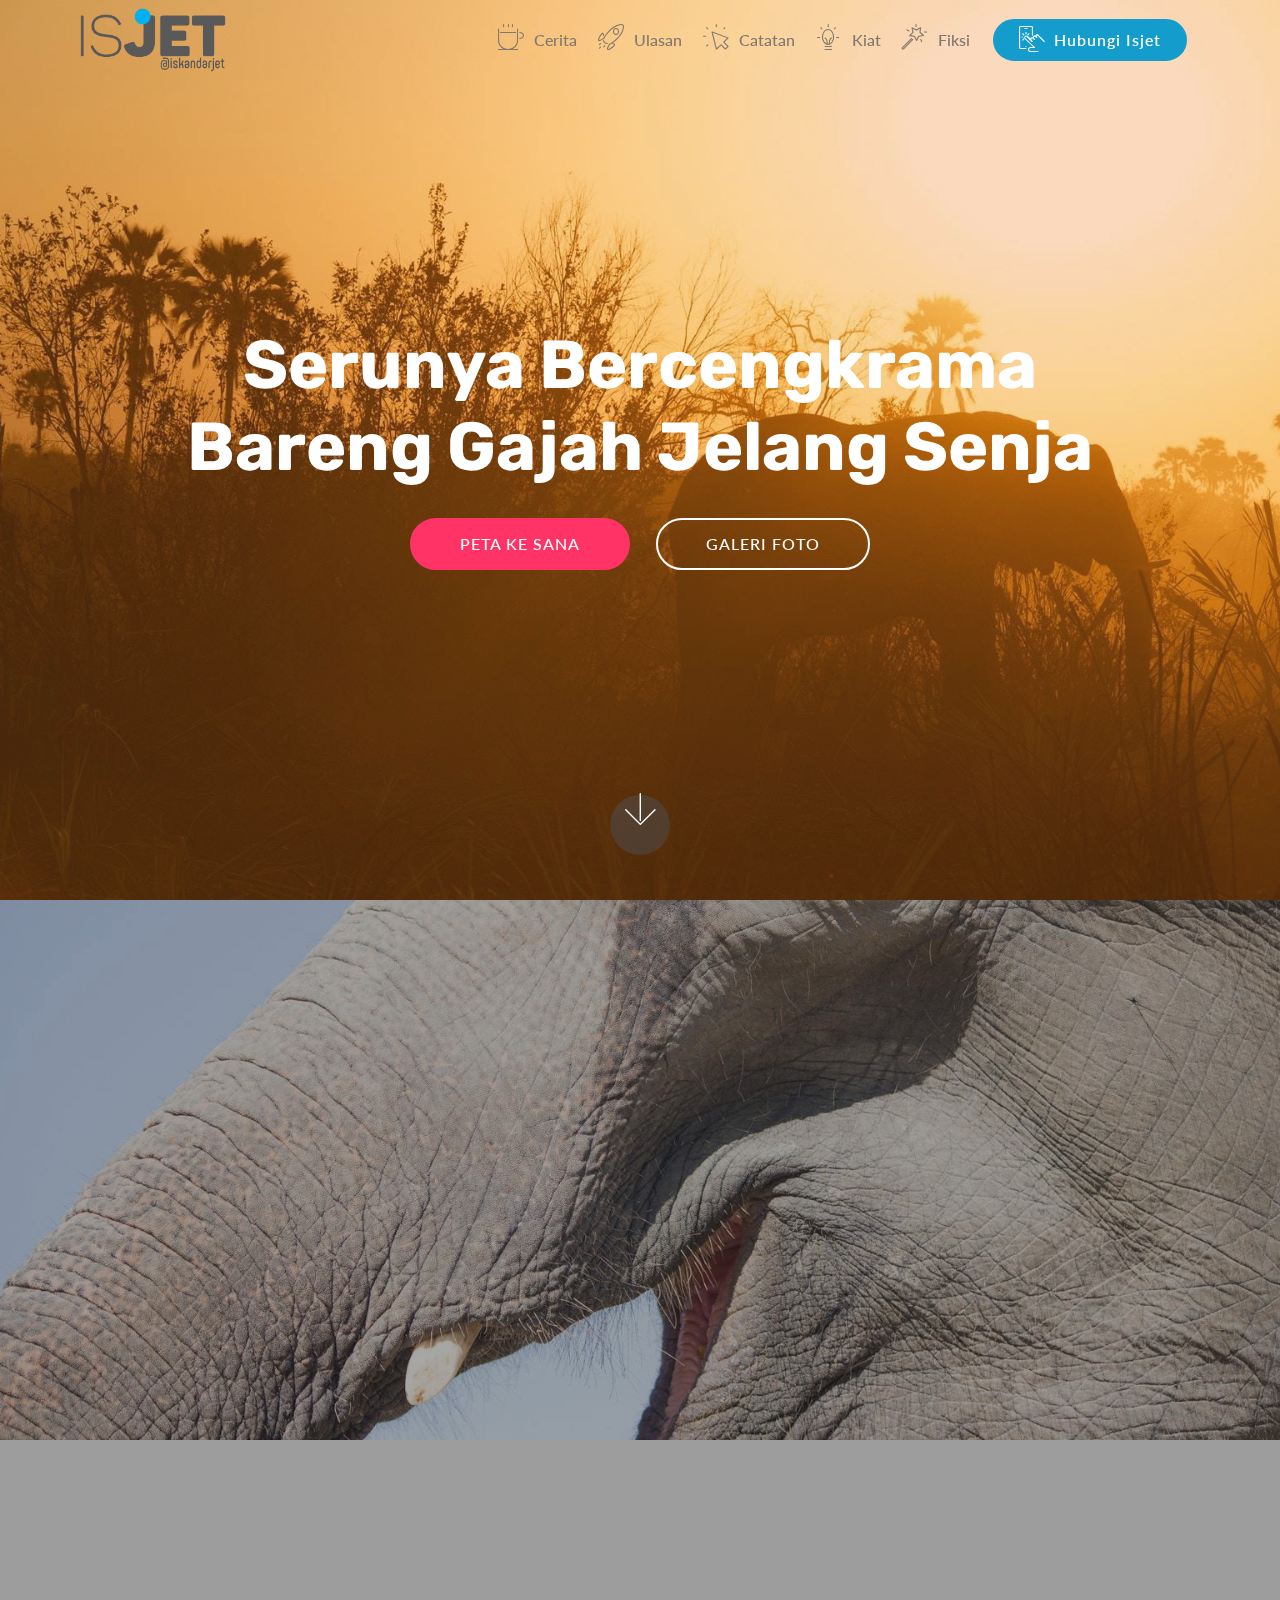
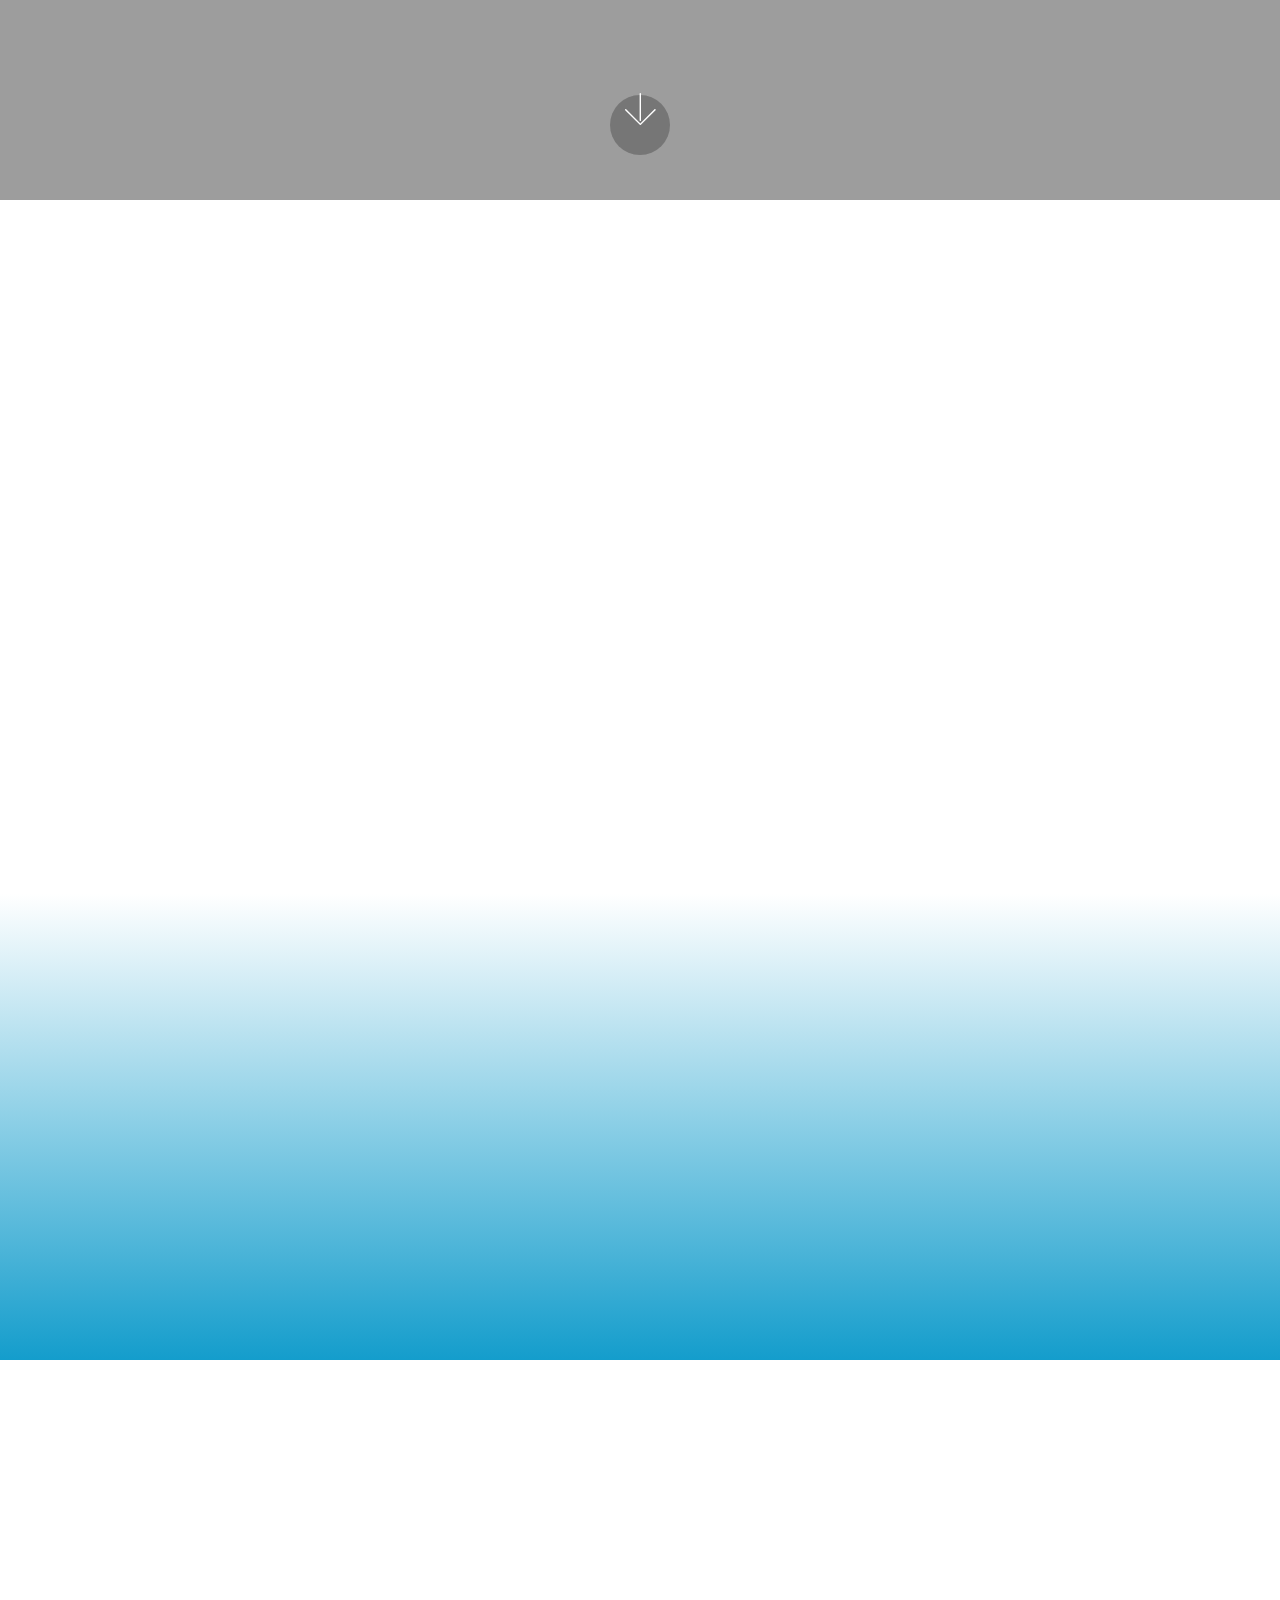
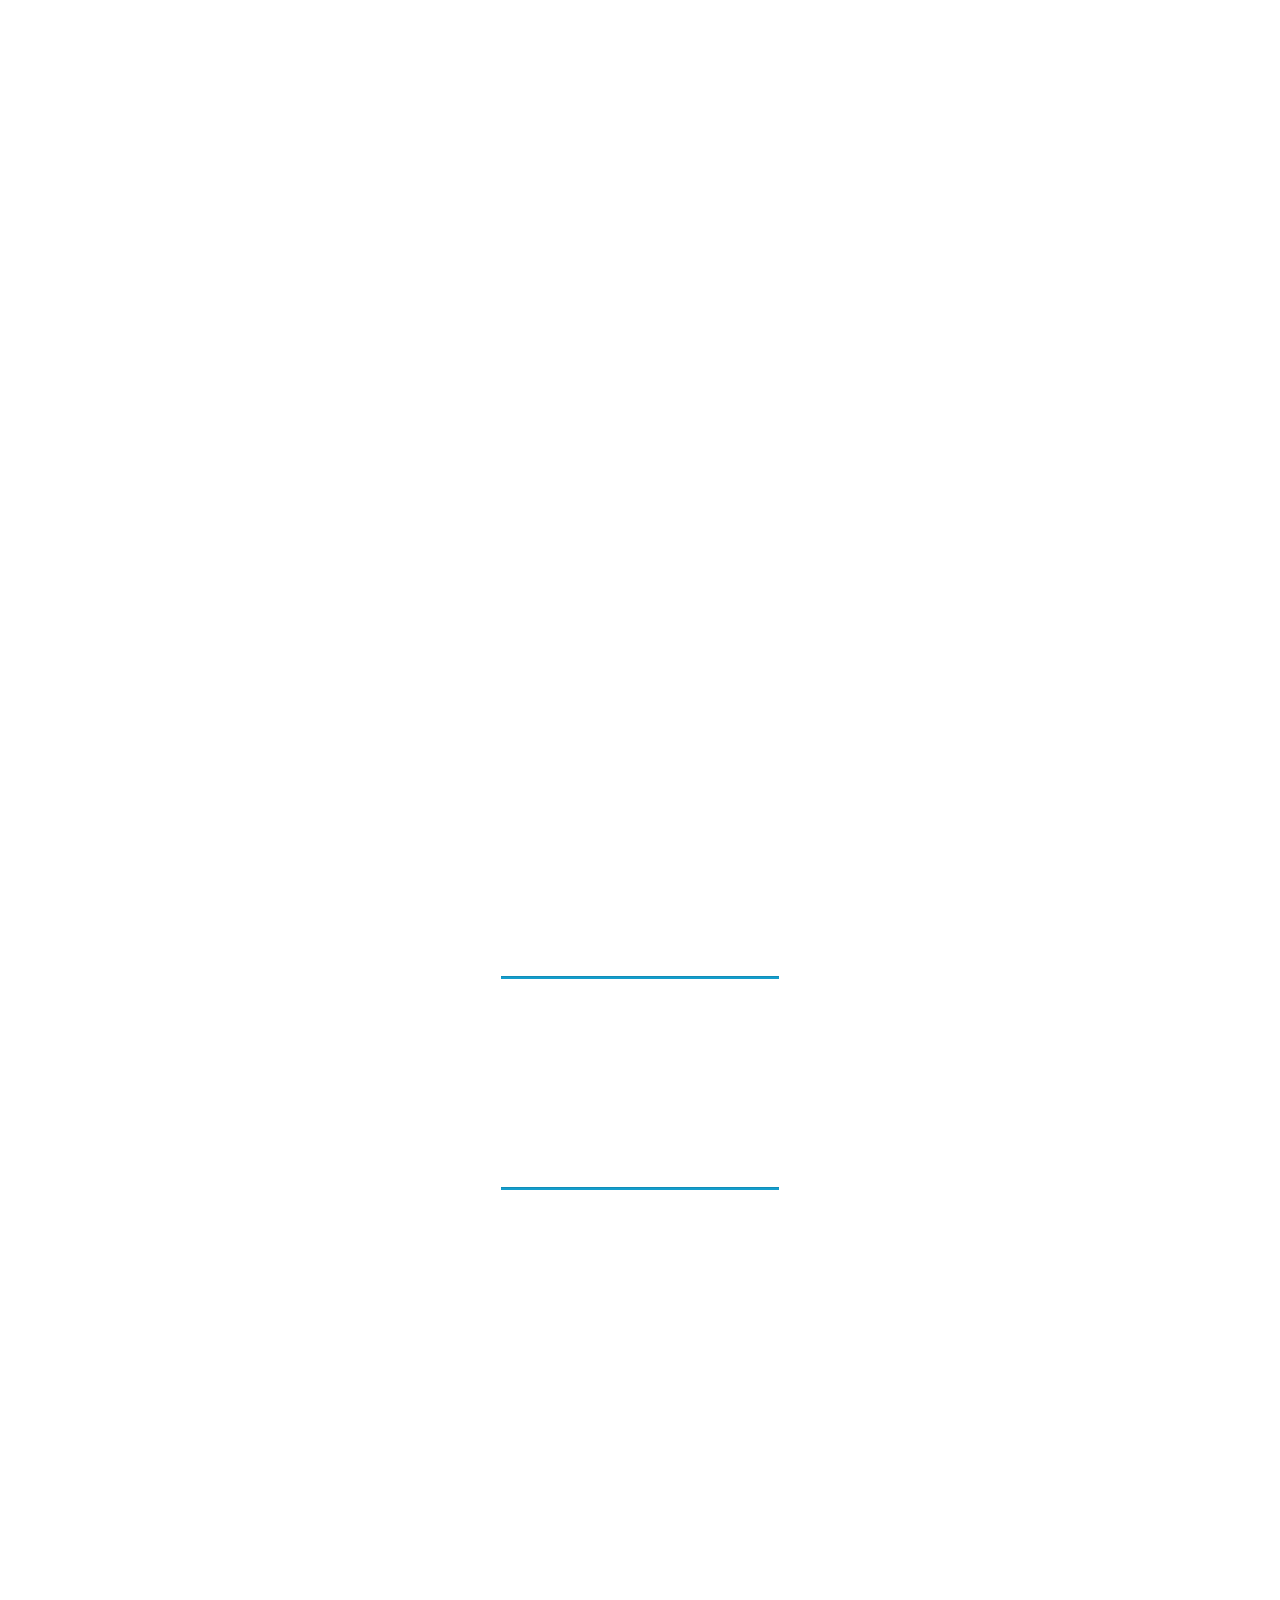
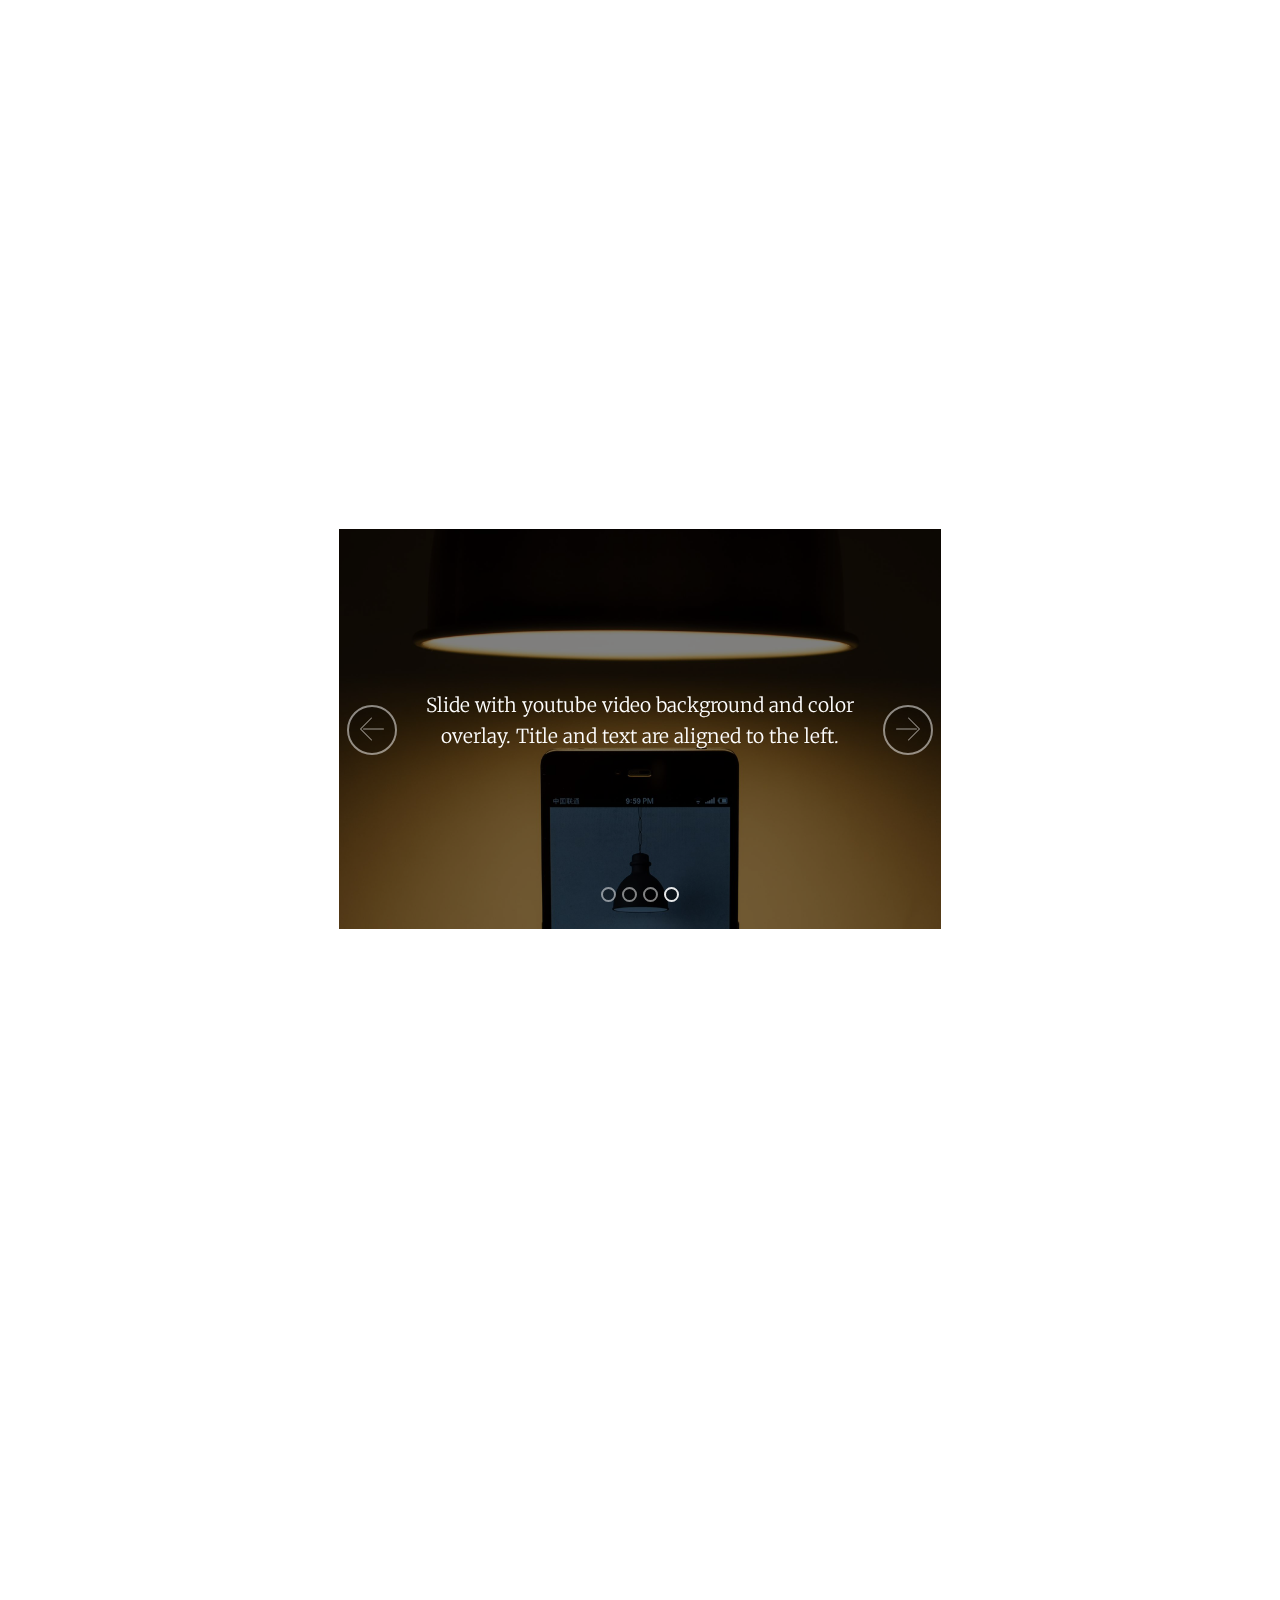
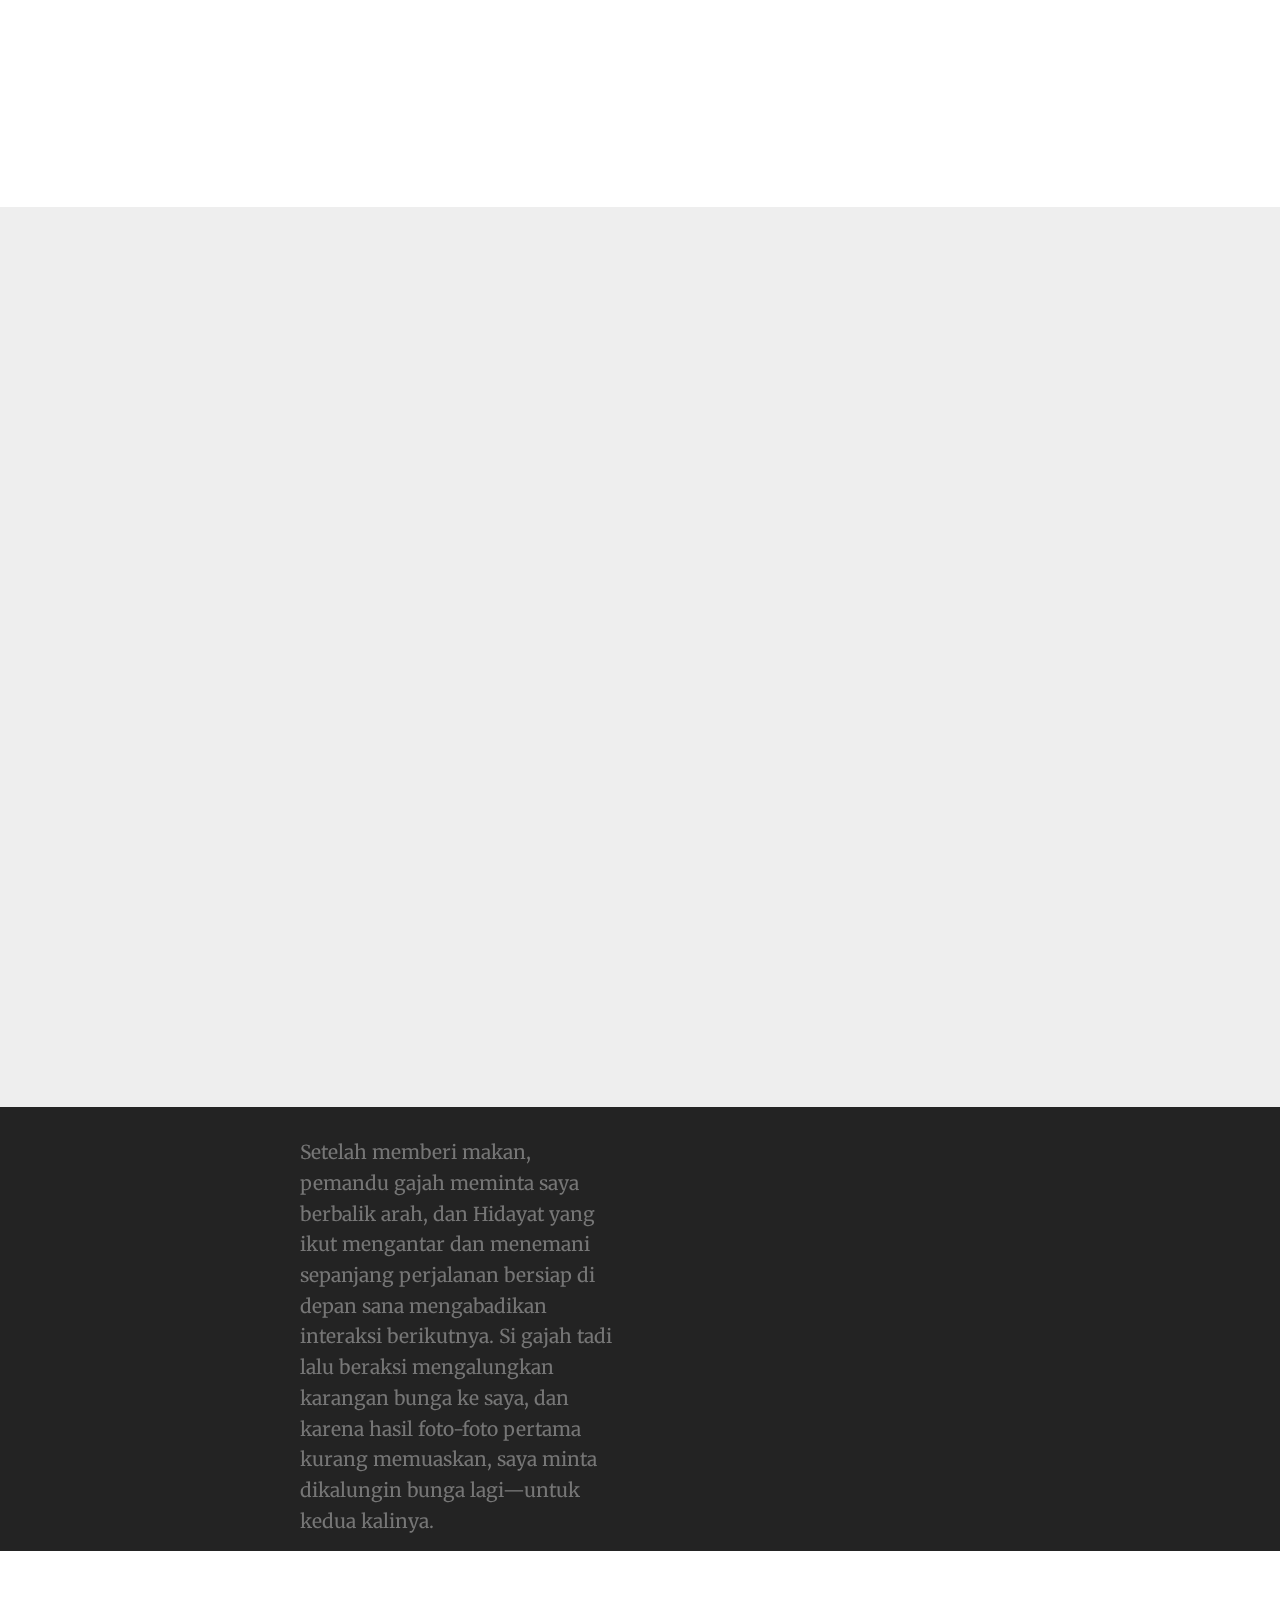
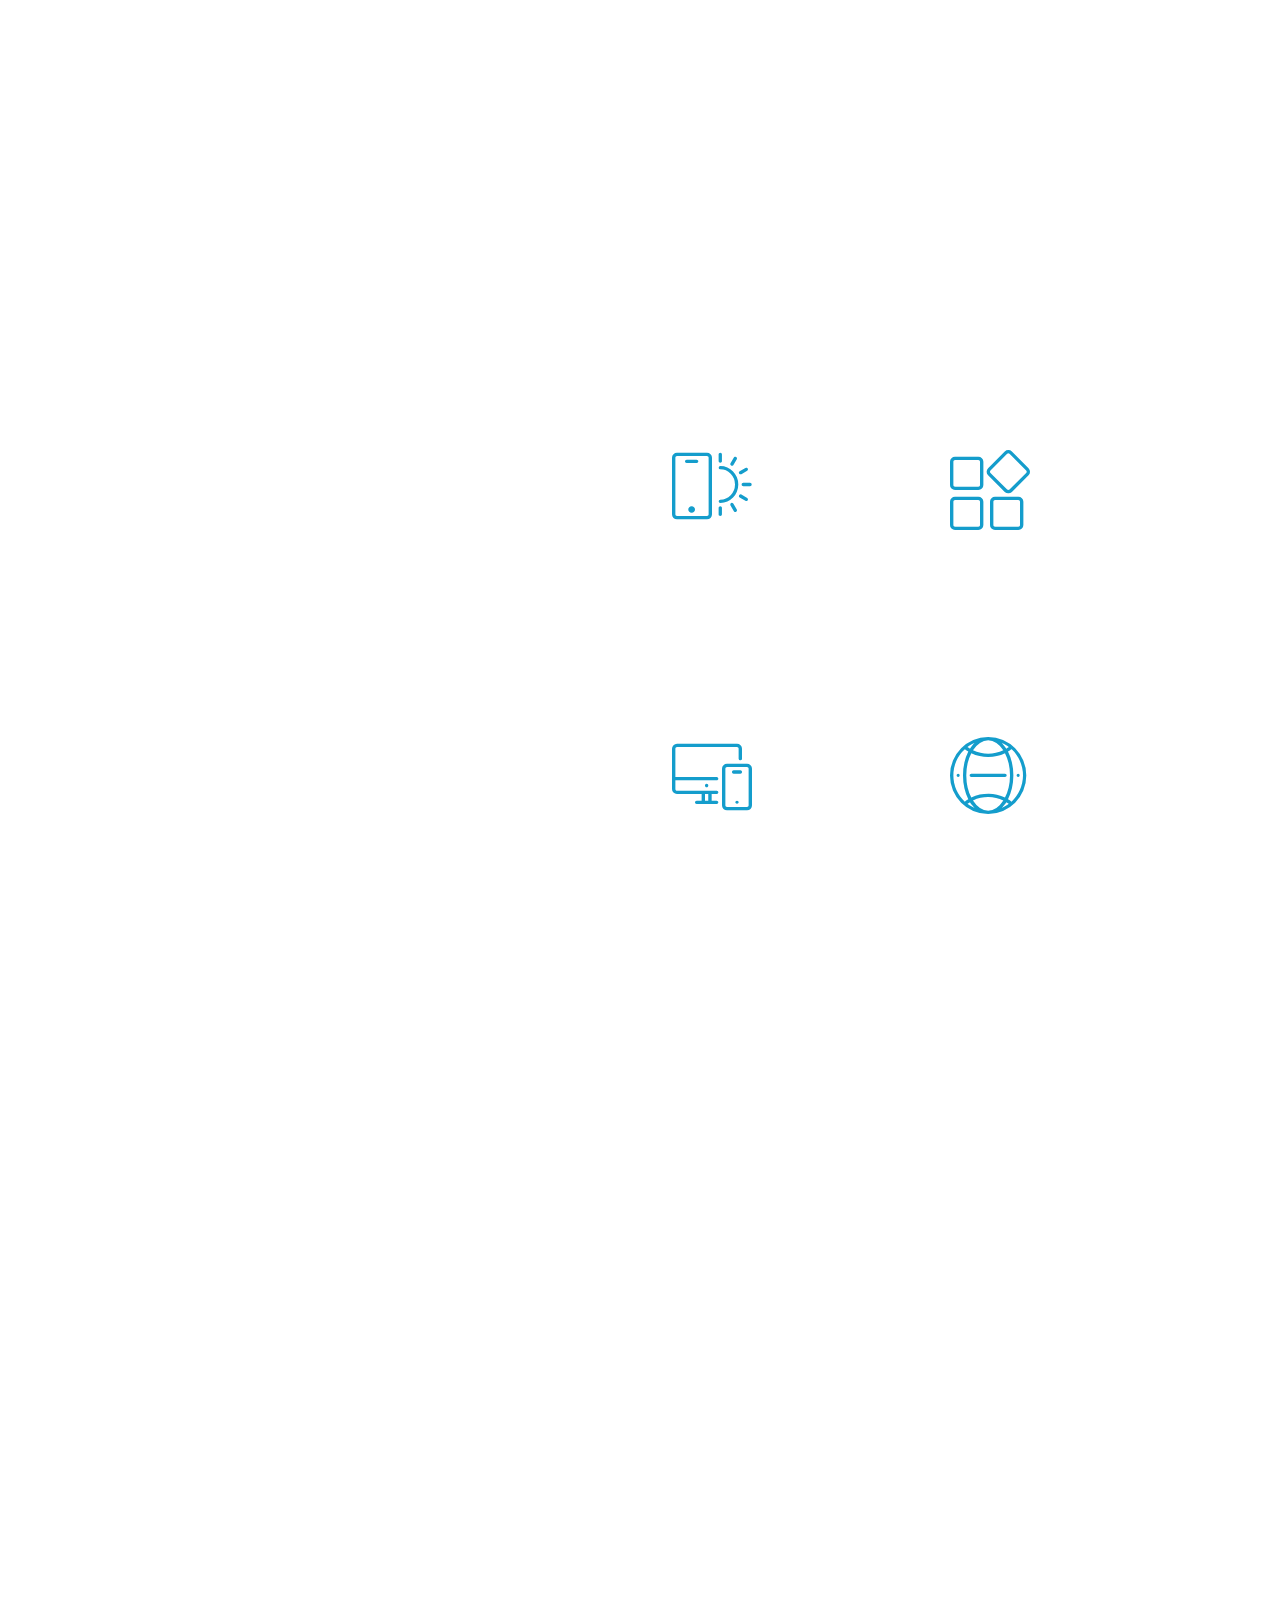
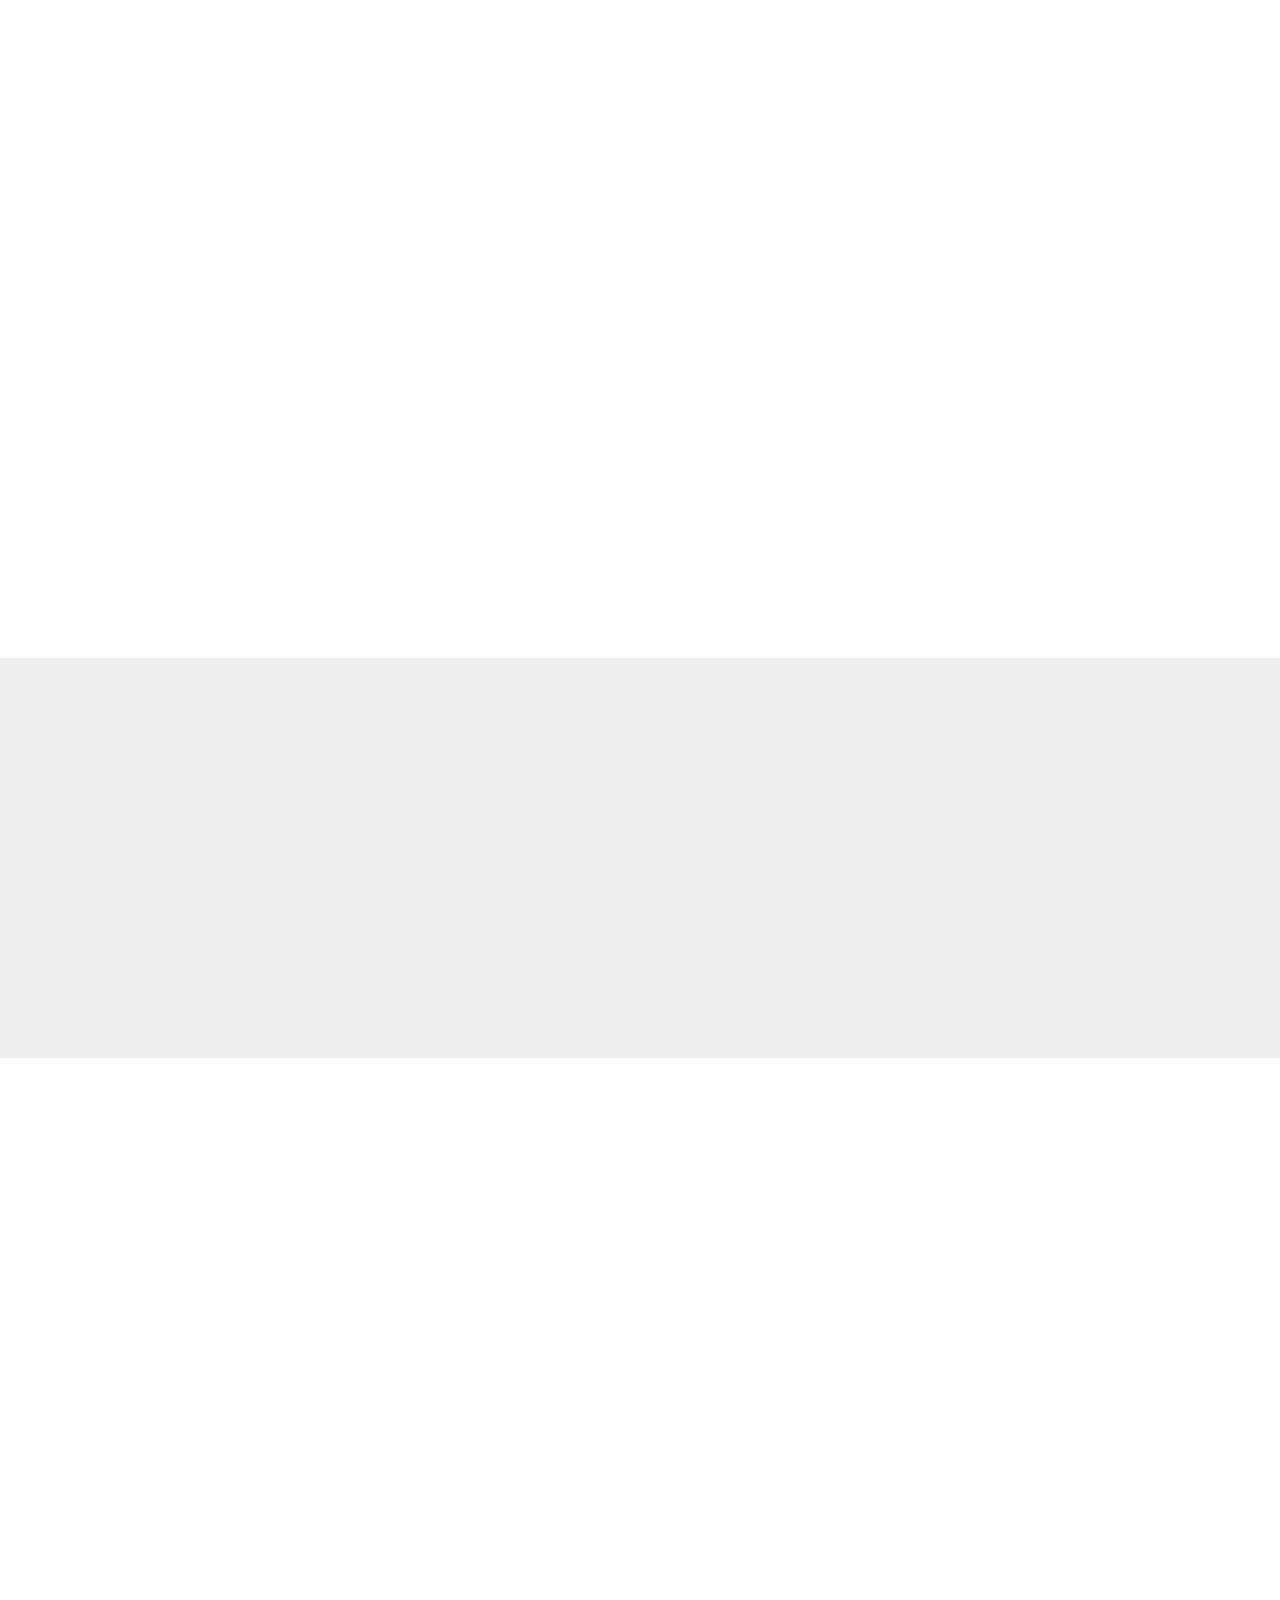
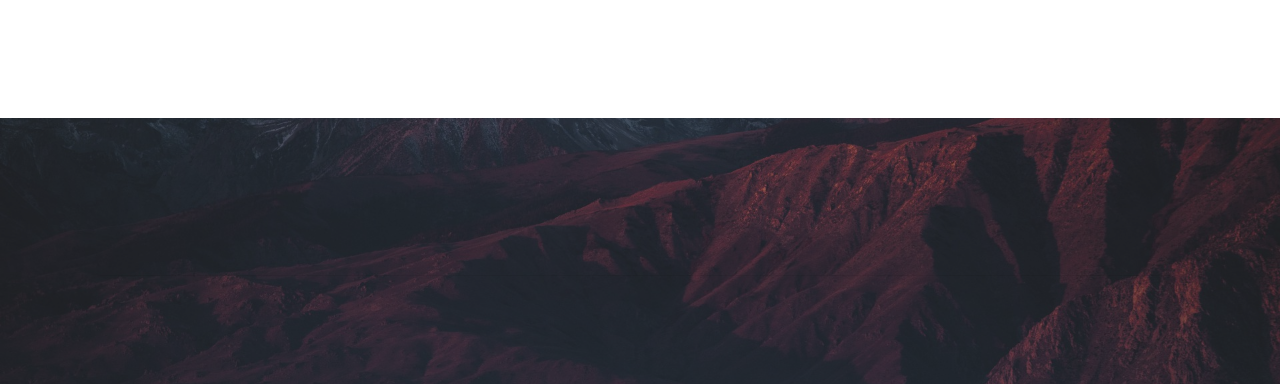
==== commit fc7b742e: "create github pages" ====
--- a/page1.html
+++ b/page1.html
@@ -25,7 +25,7 @@
   
 </head>
 <body>
-<section class="menu cid-qwS0Rn6WFL" once="menu" id="menu1-1r" data-rv-view="2962">
+<section class="menu cid-qwS0Rn6WFL" once="menu" id="menu1-1r" data-rv-view="262">
 
     
 
@@ -55,14 +55,12 @@
                     <a class="nav-link link text-info display-4" href="https://mobirise.com"><span class="mbri-rocket mbr-iconfont mbr-iconfont-btn"></span>Ulasan</a>
                 </li>
                 <li class="nav-item"><a class="nav-link link text-info display-4" href="https://mobirise.com"><span class="mbri-cursor-click mbr-iconfont mbr-iconfont-btn"></span>Catatan</a></li><li class="nav-item"><a class="nav-link link text-info display-4" href="https://mobirise.com"><span class="mbri-idea mbr-iconfont mbr-iconfont-btn"></span>Kiat</a></li><li class="nav-item"><a class="nav-link link text-info display-4" href="https://mobirise.com"><span class="mbri-magic-stick mbr-iconfont mbr-iconfont-btn"></span>Fiksi</a></li></ul>
-            <div class="navbar-buttons mbr-section-btn"><a class="btn btn-sm btn-primary display-4" href="https://mobirise.com"><span class="mbri-touch mbr-iconfont mbr-iconfont-btn"></span>
-                    
-                    Hubungi Isjet</a></div>
+            <div class="navbar-buttons mbr-section-btn"><a class="btn btn-sm btn-primary display-4" href="https://mobirise.com"><span class="mbri-touch mbr-iconfont mbr-iconfont-btn"></span>Hubungi Isjet</a></div>
         </div>
     </nav>
 </section>
 
-<section class="engine"><a href="https://mobirise.co/n">bootstrap modal</a></section><section class="cid-qwS0RofQJQ mbr-fullscreen mbr-parallax-background" id="header2-1s" data-rv-view="2964">
+<section class="engine"><a href="https://mobirise.co/b">free site creator</a></section><section class="cid-qwS0RofQJQ mbr-fullscreen mbr-parallax-background" id="header2-1s" data-rv-view="264">
 
     
 
@@ -73,7 +71,7 @@
             <div class="mbr-white col-md-10">
                 <h1 class="mbr-section-title mbr-bold pb-3 mbr-fonts-style display-1">Serunya Bercengkrama Bareng Gajah Jelang Senja</h1>
                 
-                <p class="mbr-text pb-3 mbr-fonts-style display-5">Elephant Safari Park &amp; Lodge memiliki 32 ekor gajah yang didatangkan langsung dari beberapa daerah di Sumatera.&nbsp;Pesona gajah dan alam terbukanya menjadi daya tarik utama obyek wisata alam yang berlokasi di Ubud, Bali, ini.<br></p>
+                
                 <div class="mbr-section-btn"><a class="btn btn-md btn-secondary display-4" href="index.html#map1-v">PETA KE SANA</a>
                     <a class="btn btn-md btn-white-outline display-4" href="index.html#slider2-r">GALERI FOTO</a></div>
             </div>
@@ -86,21 +84,19 @@
     </div>
 </section>
 
-<section class="header9 cid-qwS72DbosA mbr-fullscreen mbr-parallax-background" id="header9-1t" data-rv-view="2967">
-
-    
-
-    
+<section class="header9 cid-qwS72DbosA mbr-fullscreen mbr-parallax-background" id="header9-1t" data-rv-view="267">
+
+    
+
+    <div class="mbr-overlay" style="opacity: 0.4; background-color: rgb(35, 35, 35);">
+    </div>
 
     <div class="container">
         <div class="media-container-column mbr-white col-md-8">
-            <h1 class="mbr-section-title align-left mbr-bold pb-3 mbr-fonts-style display-1"></h1>
-            <h3 class="mbr-section-subtitle align-left mbr-light pb-3 mbr-fonts-style display-2"></h3>
-            <p class="mbr-text align-left pb-3 mbr-fonts-style display-5"><em>kau temanku kau doakan aku
-<br>punya otak cerdas aku harus sanggup
-<br>bila jatuh gajah lain membantu
-<br>tubuhmu di situ pasti rela jadi tamengku<br></em><br>--Gajah, Tulus</p>
-            <div class="mbr-section-btn align-left"><a class="btn btn-md btn-primary display-4" href="https://mobirise.com">LAGU GAJAH</a></div>
+            
+            
+            <p class="mbr-text align-left pb-3 mbr-fonts-style display-5">Elephant Safari Park &amp; Lodge memiliki 32 ekor gajah yang didatangkan langsung dari beberapa daerah di Sumatera. Pesona gajah dan alam terbukanya menjadi daya tarik utama obyek wisata alam yang berlokasi di Ubud, Bali, ini.</p>
+            
         </div>
     </div>
 
@@ -111,7 +107,7 @@
     </div>
 </section>
 
-<section class="mbr-section article content1 cid-qwS8JVgS6w" id="content1-1u" data-rv-view="2970">
+<section class="mbr-section article content1 cid-qwS8JVgS6w" id="content1-1u" data-rv-view="270">
     
      
 
@@ -123,7 +119,7 @@
     </div>
 </section>
 
-<section class="cid-qwSLOZL4By" id="image3-1v" data-rv-view="2971">
+<section class="cid-qwSLOZL4By" id="image3-1v" data-rv-view="271">
 
     
 
@@ -139,7 +135,7 @@
     </figure>
 </section>
 
-<section class="mbr-section article content1 cid-qwSMcSV7rL" id="content1-1w" data-rv-view="2973">
+<section class="mbr-section article content1 cid-qwSMcSV7rL" id="content1-1w" data-rv-view="273">
     
      
 
@@ -151,7 +147,7 @@
     </div>
 </section>
 
-<section class="mbr-section content6 cid-qwSbqensBU" id="content6-1x" data-rv-view="2974">
+<section class="mbr-section content6 cid-qwSbqensBU" id="content6-1x" data-rv-view="274">
     
      
     
@@ -174,7 +170,7 @@
     </div>
 </section>
 
-<section class="mbr-section article content1 cid-qwSF4smJLW" id="content1-1y" data-rv-view="2976">
+<section class="mbr-section article content1 cid-qwSF4smJLW" id="content1-1y" data-rv-view="276">
     
      
 
@@ -185,7 +181,7 @@
     </div>
 </section>
 
-<section class="mbr-section article content9 cid-qwS8LZvUBz" id="content9-1z" data-rv-view="2977">
+<section class="mbr-section article content9 cid-qwS8LZvUBz" id="content9-1z" data-rv-view="277">
     
      
 
@@ -198,7 +194,7 @@
         </div>
 </section>
 
-<section class="mbr-section article content1 cid-qwSFfNaO0v" id="content1-20" data-rv-view="2979">
+<section class="mbr-section article content1 cid-qwSFfNaO0v" id="content1-20" data-rv-view="279">
     
      
 
@@ -211,7 +207,7 @@
     </div>
 </section>
 
-<section class="carousel slide cid-qwSgn4kbDH" data-interval="false" id="slider2-21" data-rv-view="2980">
+<section class="carousel slide cid-qwSgn4kbDH" data-interval="false" id="slider2-21" data-rv-view="280">
 
     
     <div class="container content-slider">
@@ -221,7 +217,7 @@
     </div>
 </section>
 
-<section class="mbr-section article content1 cid-qwSFEf0paj" id="content1-22" data-rv-view="2995">
+<section class="mbr-section article content1 cid-qwSFEf0paj" id="content1-22" data-rv-view="295">
     
      
 
@@ -236,7 +232,7 @@
     </div>
 </section>
 
-<section class="header9 cid-qwSSMTHBFY mbr-fullscreen mbr-parallax-background" id="header9-23" data-rv-view="2996">
+<section class="header9 cid-qwSSMTHBFY mbr-fullscreen mbr-parallax-background" id="header9-23" data-rv-view="296">
 
     
 
@@ -254,7 +250,7 @@
     
 </section>
 
-<section class="mbr-section article content3 cid-qwSU41vjt3" id="content3-24" data-rv-view="2999">
+<section class="mbr-section article content3 cid-qwSU41vjt3" id="content3-24" data-rv-view="299">
       
      
 
@@ -268,7 +264,7 @@
     </div>
 </section>
 
-<section class="mbr-section article content1 cid-qwSFTND7MS" id="content1-25" data-rv-view="3000">
+<section class="mbr-section article content1 cid-qwSFTND7MS" id="content1-25" data-rv-view="300">
     
      
 
@@ -280,7 +276,7 @@
     </div>
 </section>
 
-<section class="counters2 counters cid-qwShZqNe0p" id="counters2-26" data-rv-view="3001">
+<section class="counters2 counters cid-qwShZqNe0p" id="counters2-26" data-rv-view="301">
 
     
 
@@ -377,7 +373,7 @@
     </div>
 </section>
 
-<section class="mbr-section article content1 cid-qwSG7ukcvt" id="content1-27" data-rv-view="3004">
+<section class="mbr-section article content1 cid-qwSG7ukcvt" id="content1-27" data-rv-view="304">
     
      
 
@@ -391,7 +387,7 @@
     </div>
 </section>
 
-<section class="cid-qwSTToO52I" id="content13-28" data-rv-view="3005">
+<section class="cid-qwSTToO52I" id="content13-28" data-rv-view="305">
     
     <div class="container">
             <div class="media-container-row" style="width: 66%;">
@@ -415,14 +411,14 @@
     </div>
 </section>
 
-<section class="map1 cid-qwSi7CS2OH" id="map1-29" data-rv-view="3007">
+<section class="map1 cid-qwSi7CS2OH" id="map1-29" data-rv-view="307">
 
      
 
     <div class="google-map"><iframe frameborder="0" style="border:0" src="https://www.google.com/maps/embed/v1/place?key=AIzaSyA0Dx_boXQiwvdz8sJHoYeZNVTdoWONYkU&amp;q=place_id:ChIJA1q6oNEY0i0RFA_HMCTTWhY" allowfullscreen=""></iframe></div>
 </section>
 
-<section class="mbr-section article content1 cid-qwSQZg6P0f" id="content1-2a" data-rv-view="3009">
+<section class="mbr-section article content1 cid-qwSQZg6P0f" id="content1-2a" data-rv-view="309">
     
      
 
@@ -435,7 +431,7 @@
     </div>
 </section>
 
-<section class="cid-qwSi9jXVta" id="social-buttons1-2b" data-rv-view="3010">
+<section class="cid-qwSi9jXVta" id="social-buttons1-2b" data-rv-view="310">
     
     
 
@@ -467,7 +463,7 @@
     </div>
 </section>
 
-<section class="cid-qwSihS7mxj" id="footer5-2c" data-rv-view="3013">
+<section class="cid-qwSihS7mxj" id="footer5-2c" data-rv-view="313">
 
     
 
--- a/assets/mobirise/css/mbr-additional.css
+++ b/assets/mobirise/css/mbr-additional.css
@@ -2560,7 +2560,7 @@
   width: 30px;
   height: 2px;
   border-right: 5px;
-  background-color: #ffffff;
+  background-color: #149dcc;
 }
 .cid-qwS0Rn6WFL button.navbar-toggler .hamburger span:nth-child(1) {
   top: 0;
@@ -2792,6 +2792,9 @@
 .cid-qwS72DbosA .mbr-section-subtitle {
   font-style: italic;
 }
+.cid-qwS72DbosA P {
+  color: #cccccc;
+}
 .cid-qwS8JVgS6w {
   padding-top: 15px;
   padding-bottom: 15px;
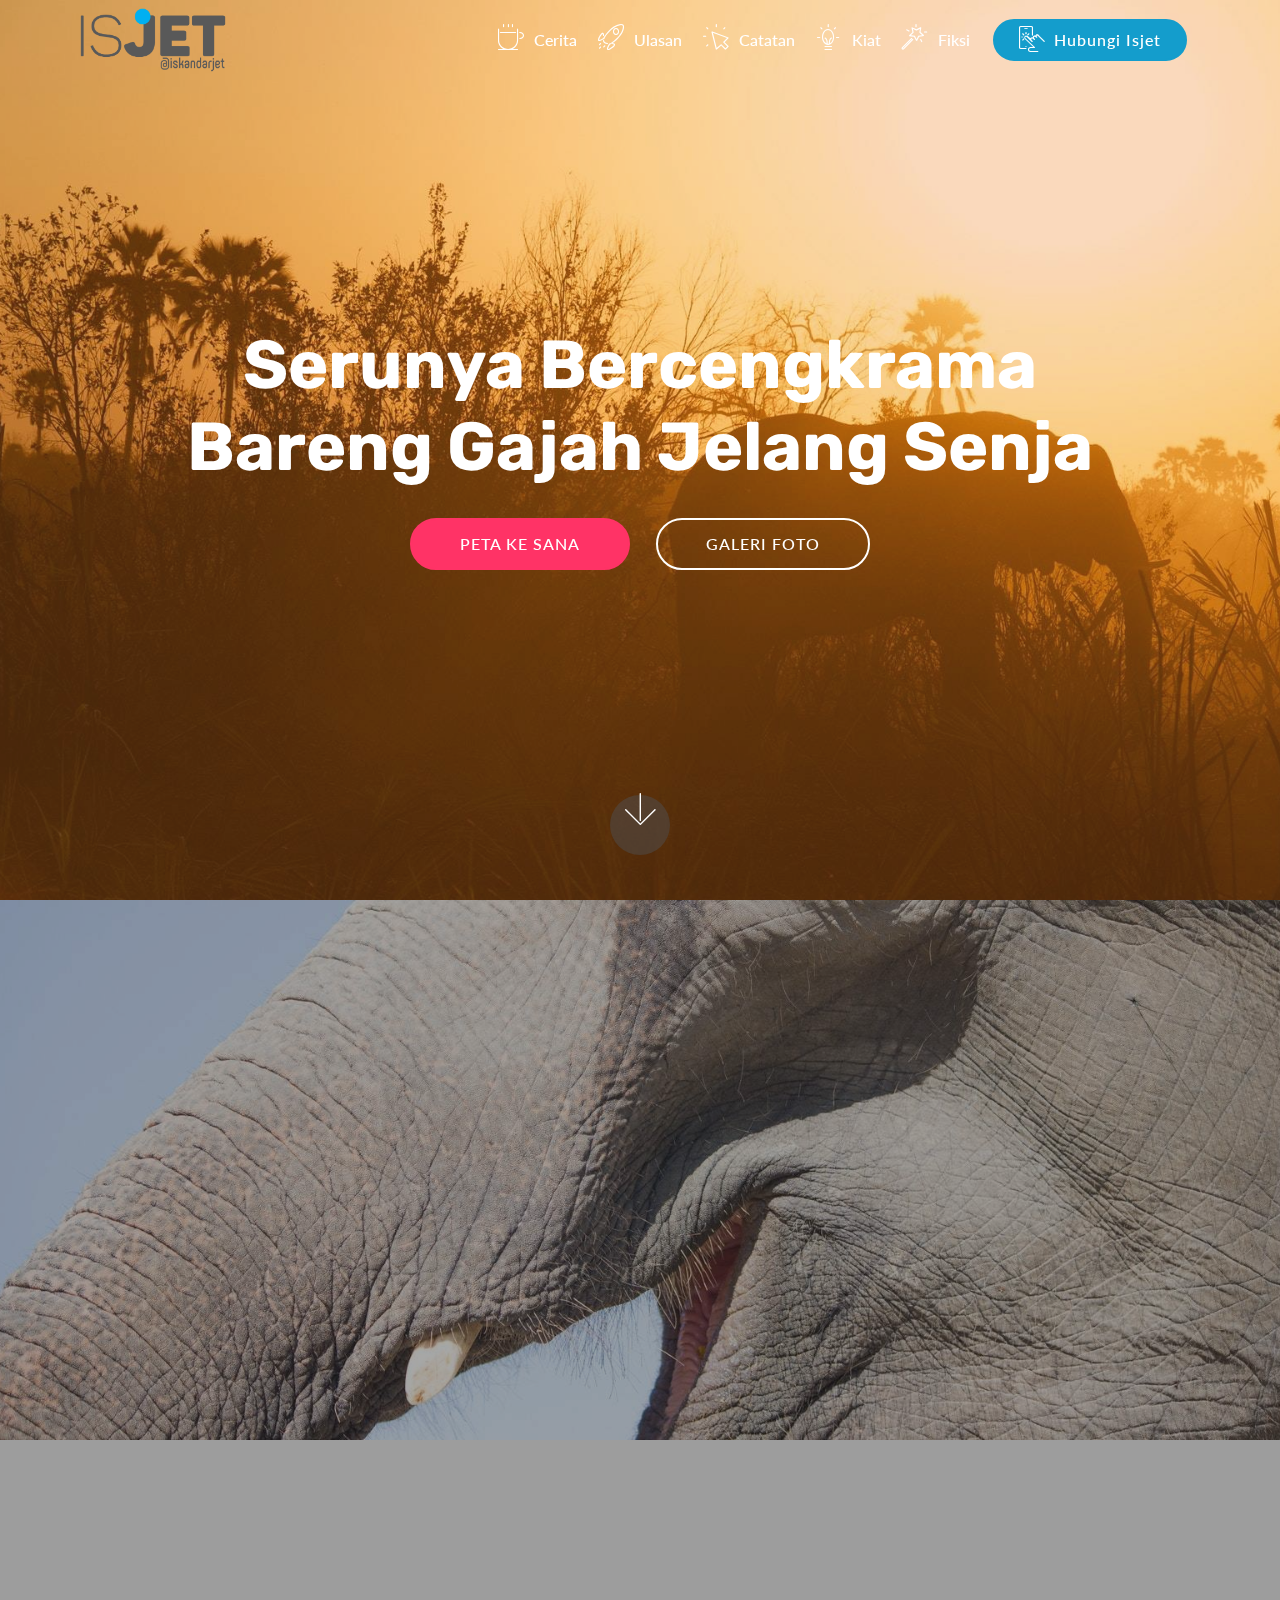
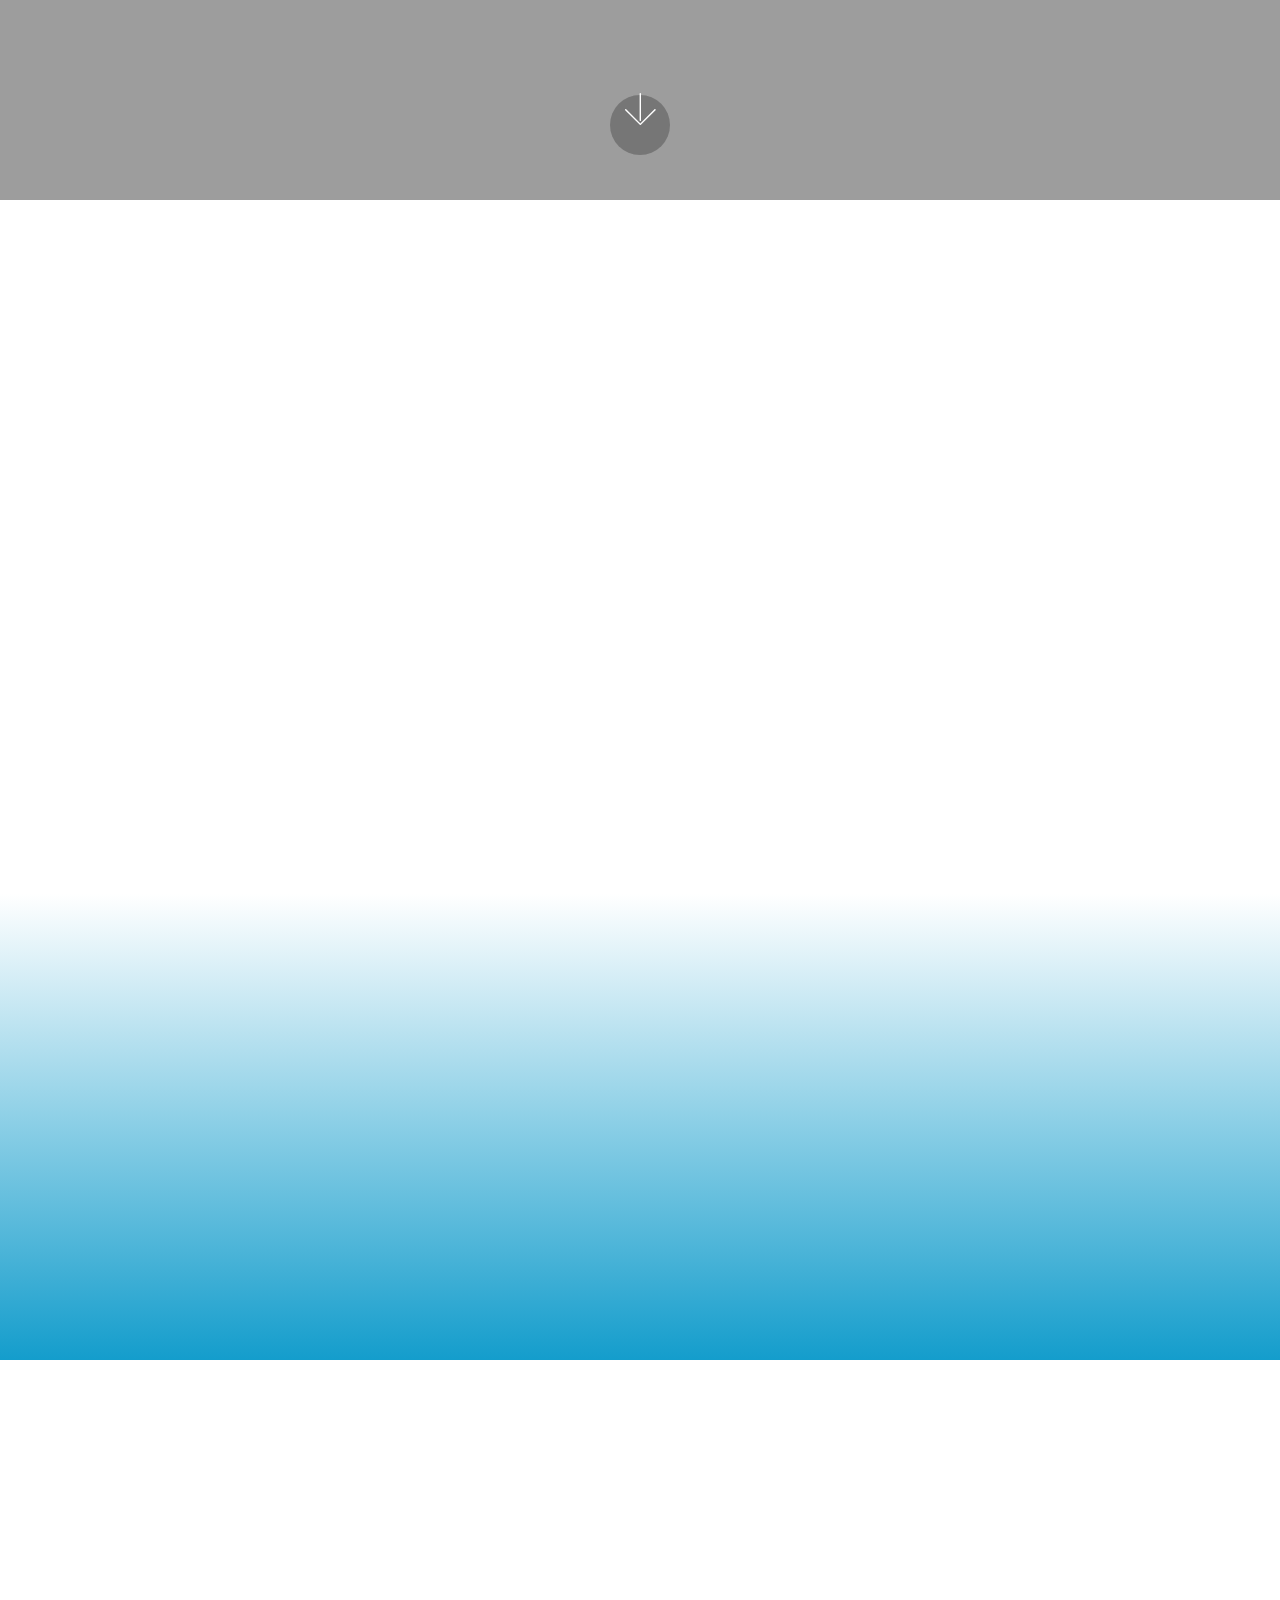
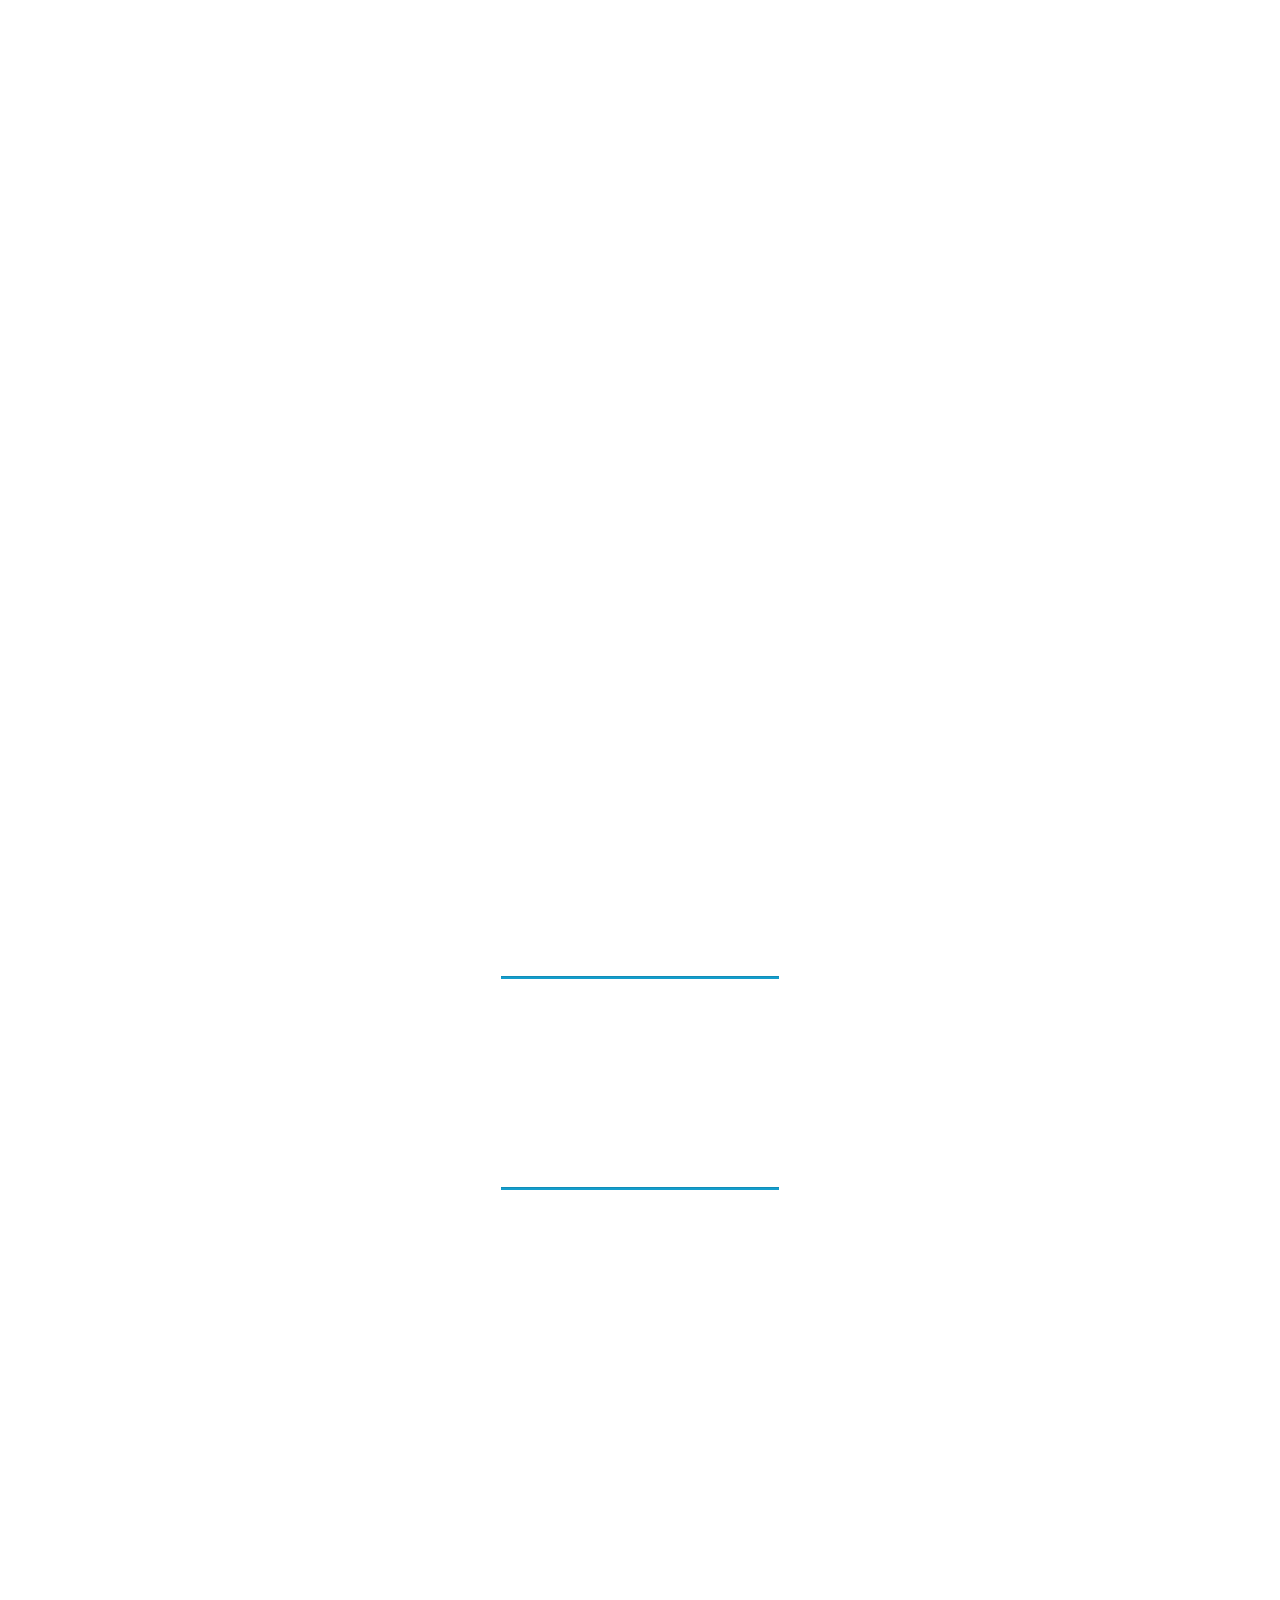
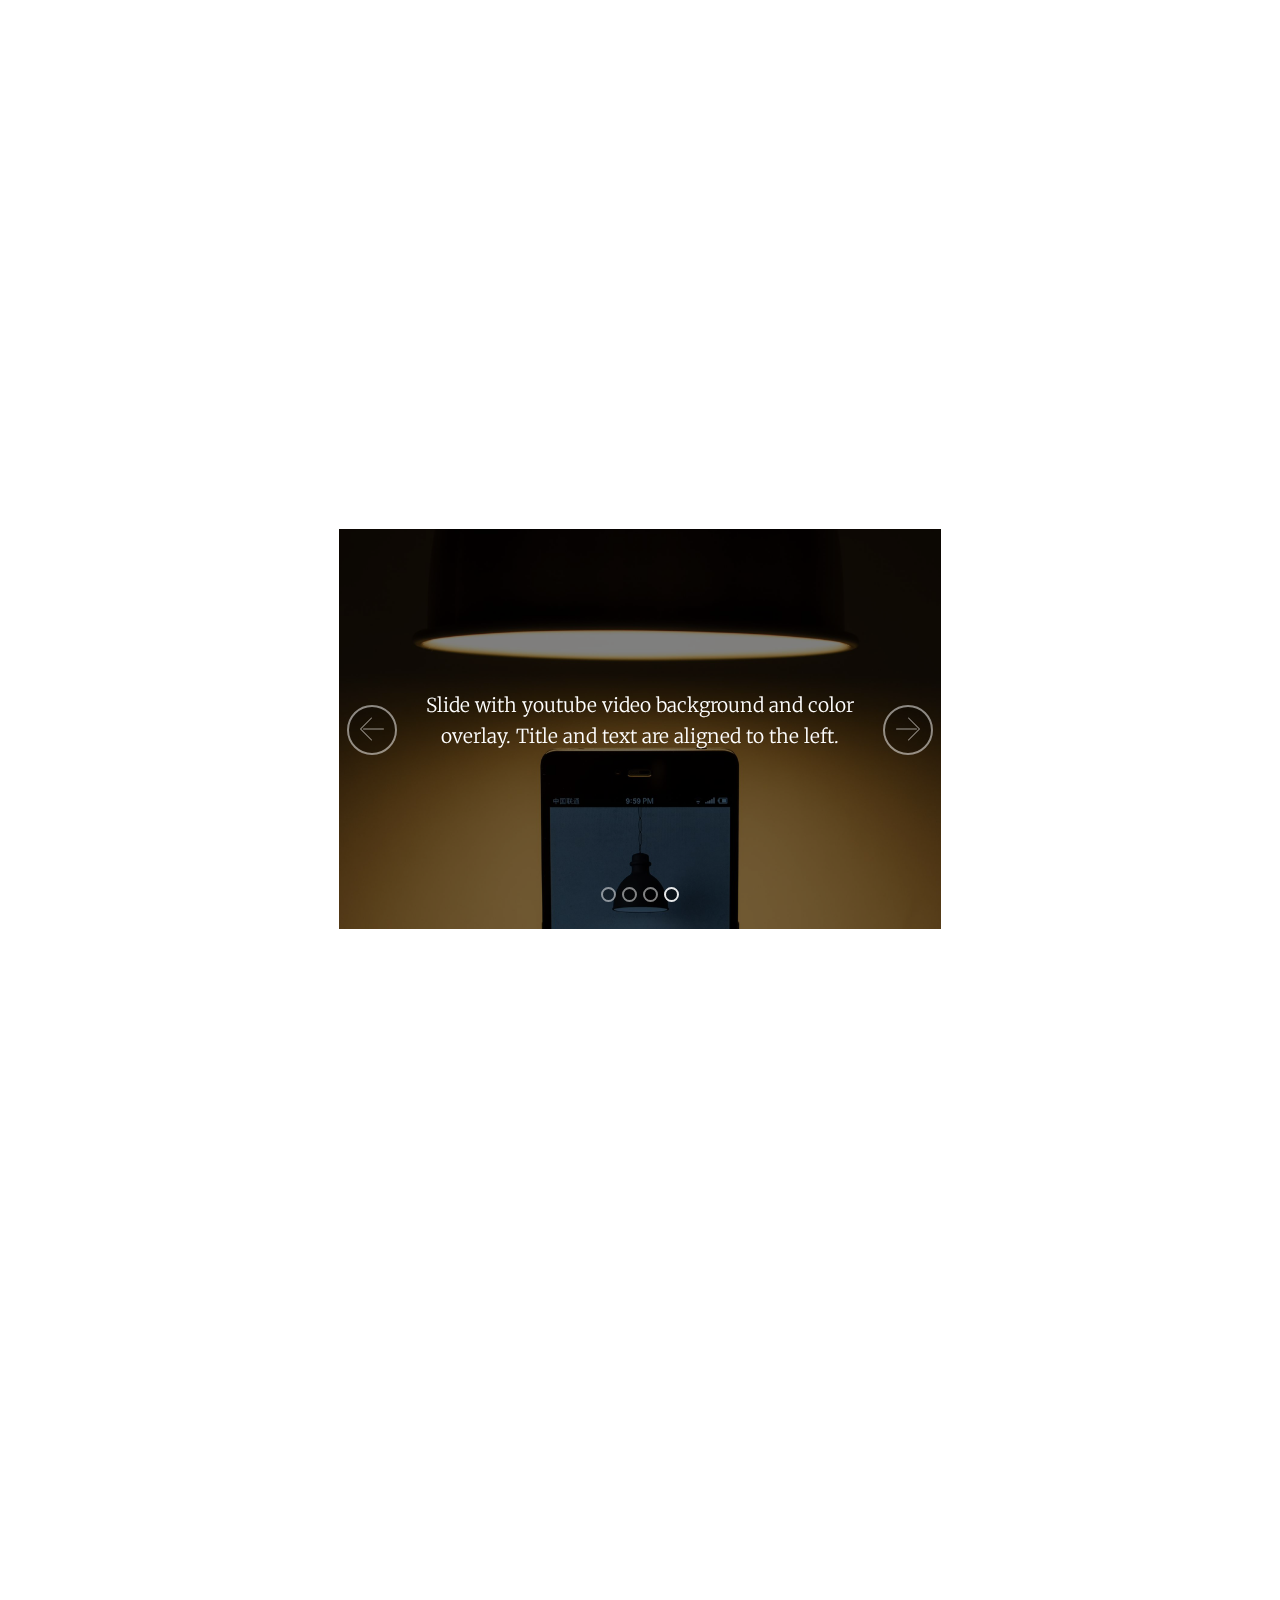
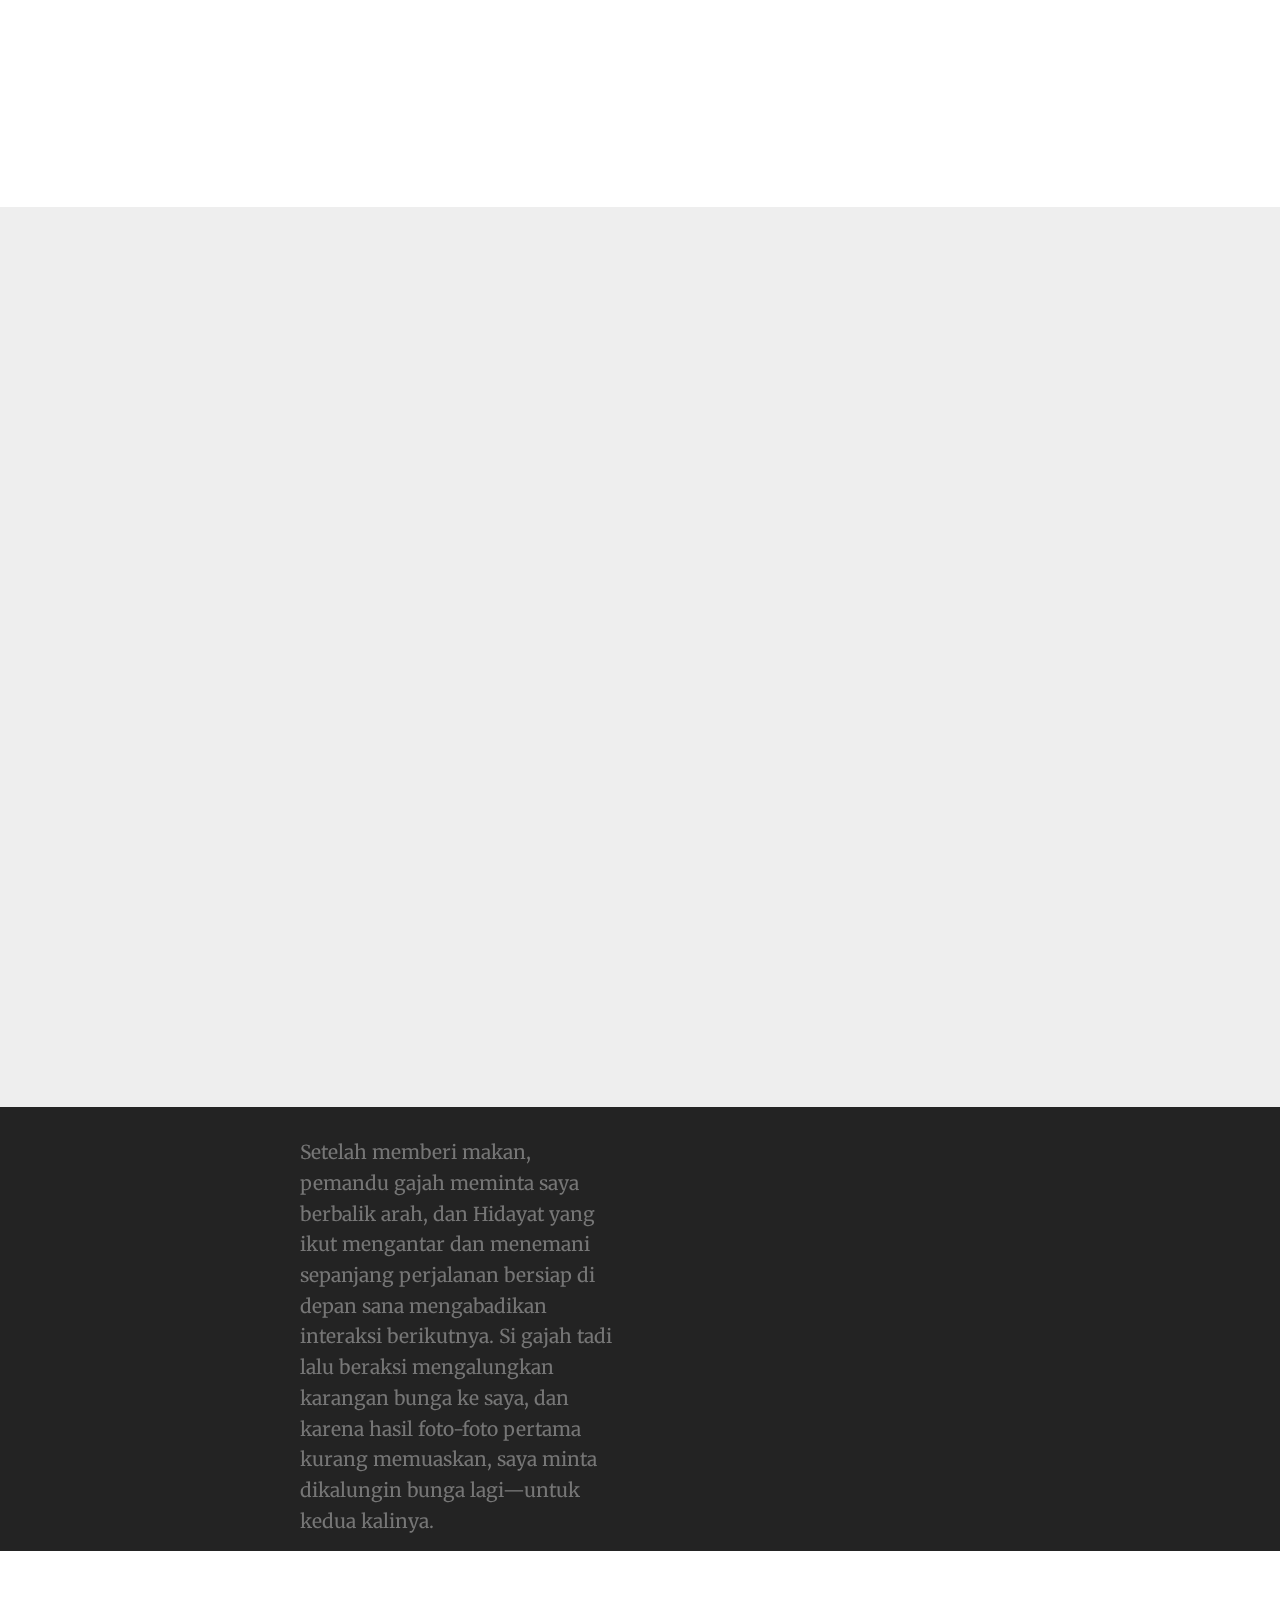
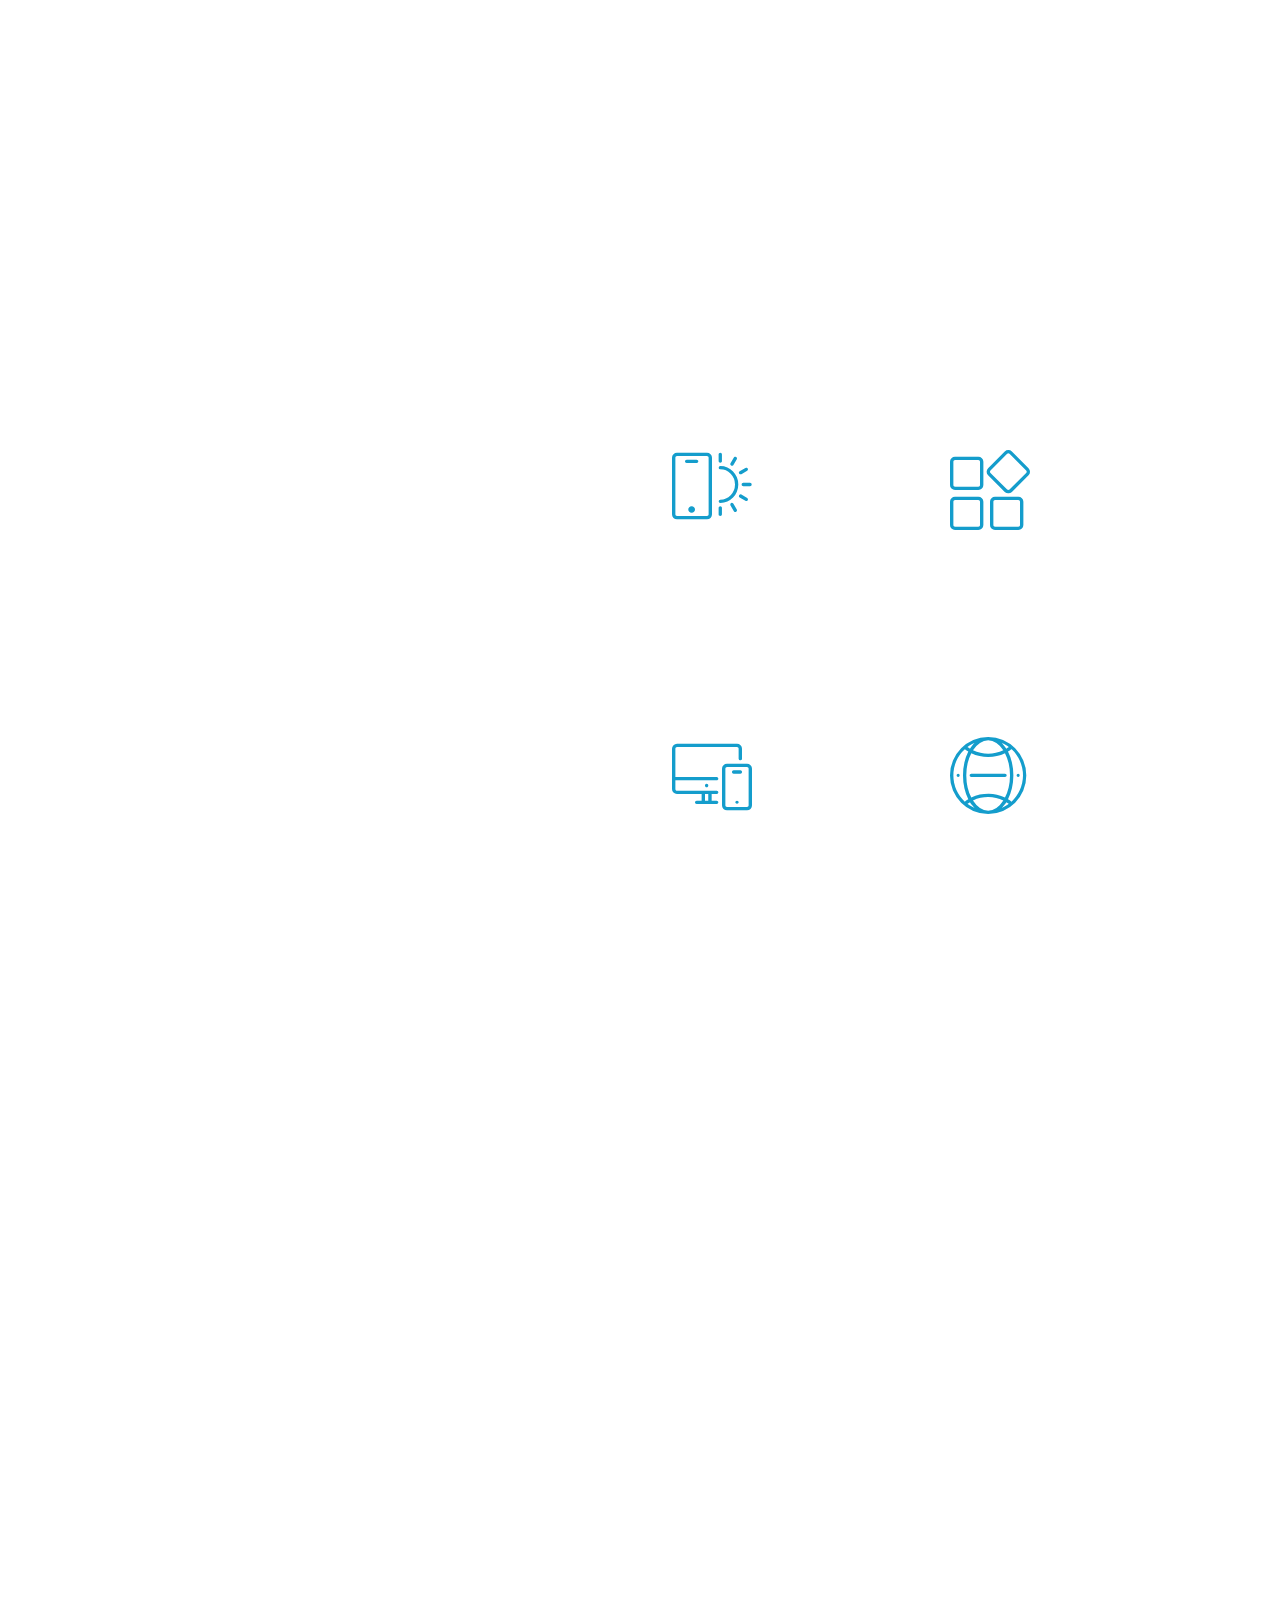
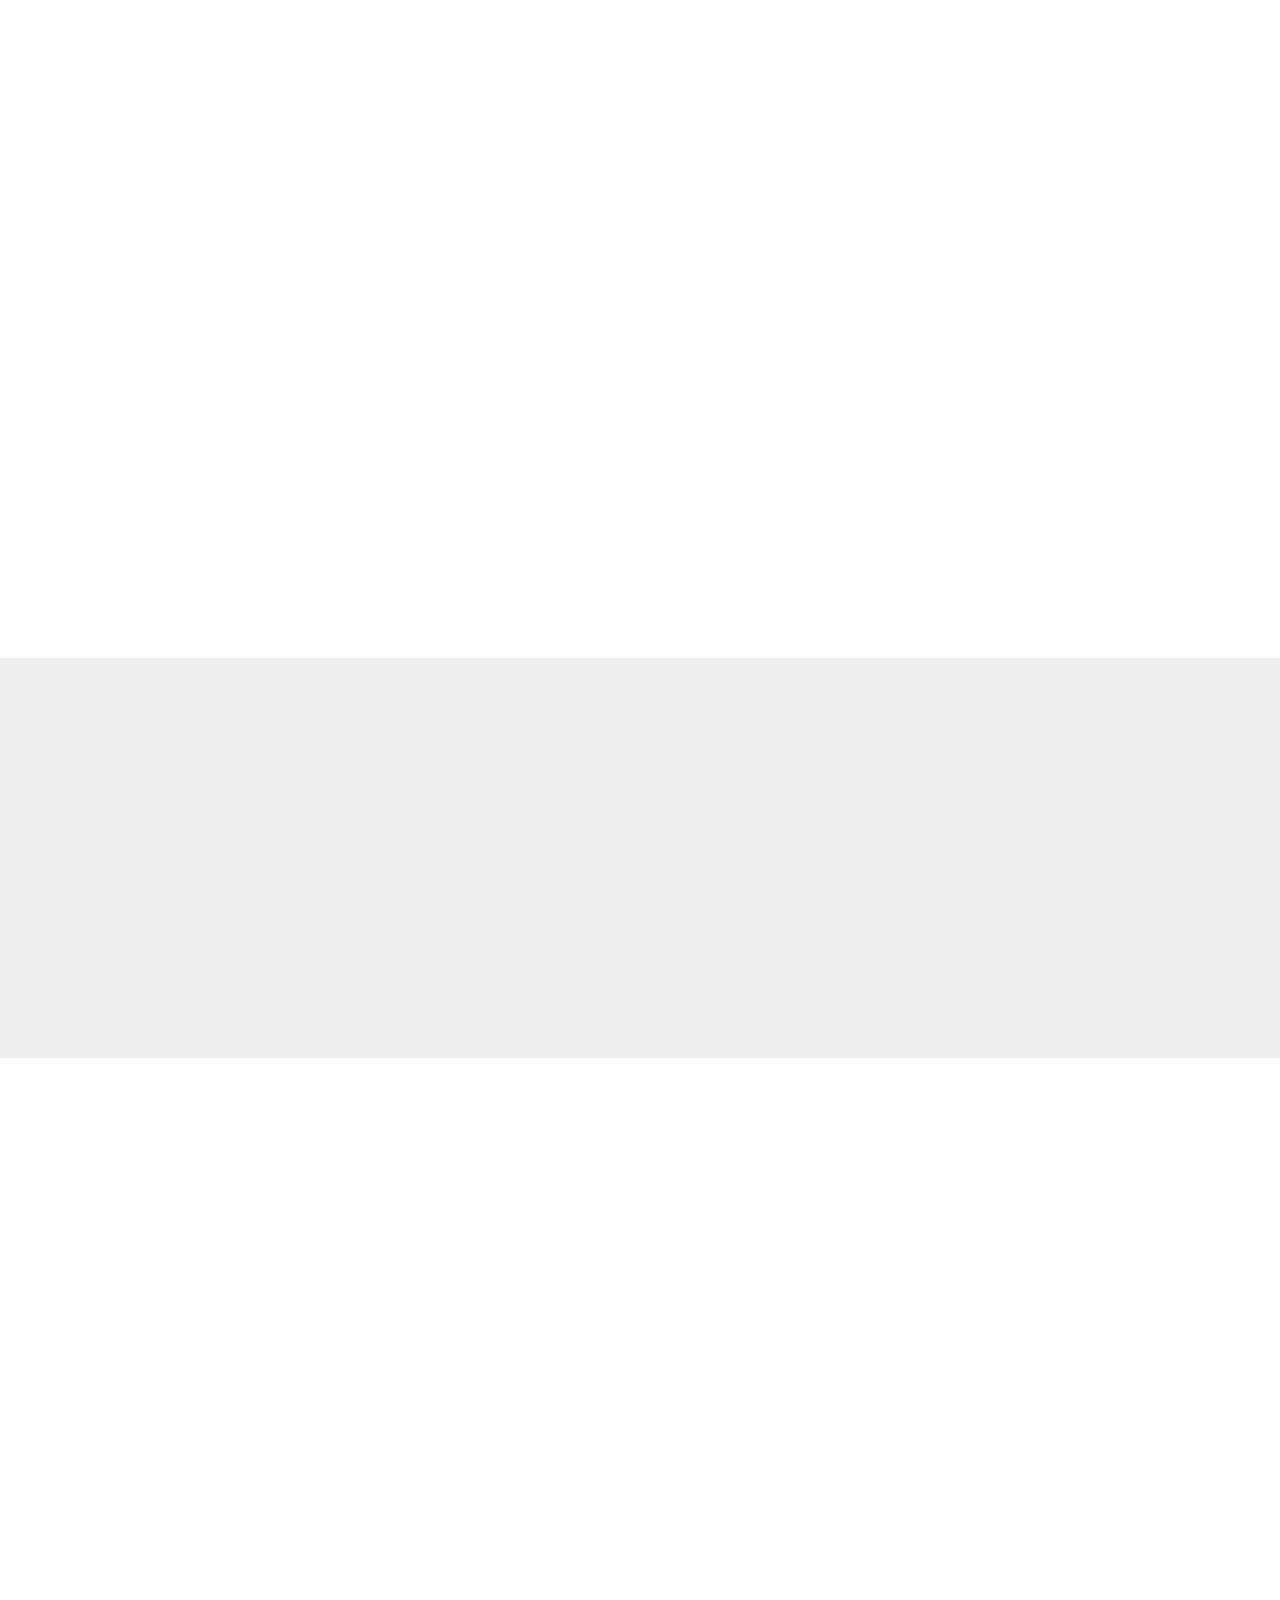
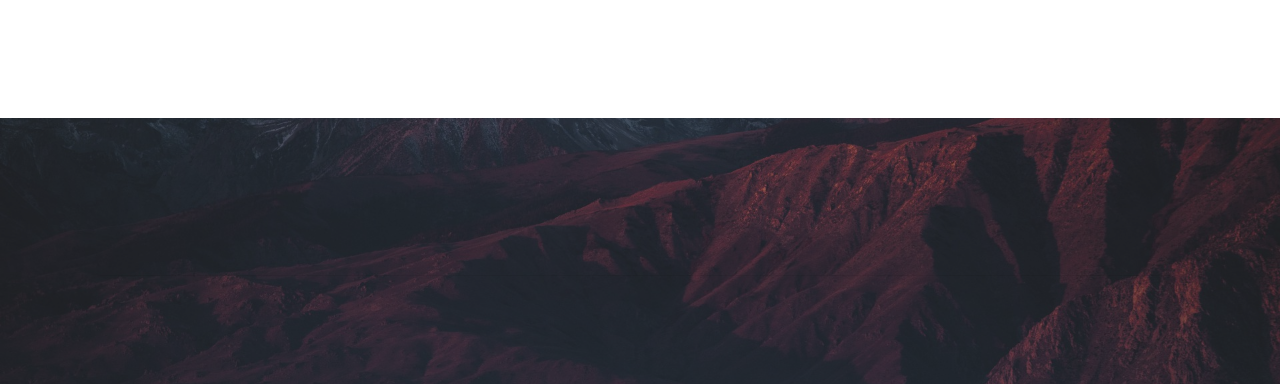
==== commit 9b2ae55d: "create github pages" ====
--- a/page1.html
+++ b/page1.html
@@ -25,7 +25,7 @@
   
 </head>
 <body>
-<section class="menu cid-qwS0Rn6WFL" once="menu" id="menu1-1r" data-rv-view="262">
+<section class="menu cid-qwS0Rn6WFL" once="menu" id="menu1-1r" data-rv-view="370">
 
     
 
@@ -50,17 +50,17 @@
         </div>
         <div class="collapse navbar-collapse" id="navbarSupportedContent">
             <ul class="navbar-nav nav-dropdown" data-app-modern-menu="true"><li class="nav-item">
-                    <a class="nav-link link text-info display-4" href="https://mobirise.com"><span class="mbri-hot-cup mbr-iconfont mbr-iconfont-btn"></span>Cerita</a>
+                    <a class="nav-link link text-white display-4" href="https://mobirise.com"><span class="mbri-hot-cup mbr-iconfont mbr-iconfont-btn"></span>Cerita</a>
                 </li><li class="nav-item">
-                    <a class="nav-link link text-info display-4" href="https://mobirise.com"><span class="mbri-rocket mbr-iconfont mbr-iconfont-btn"></span>Ulasan</a>
+                    <a class="nav-link link text-white display-4" href="https://mobirise.com"><span class="mbri-rocket mbr-iconfont mbr-iconfont-btn"></span>Ulasan</a>
                 </li>
-                <li class="nav-item"><a class="nav-link link text-info display-4" href="https://mobirise.com"><span class="mbri-cursor-click mbr-iconfont mbr-iconfont-btn"></span>Catatan</a></li><li class="nav-item"><a class="nav-link link text-info display-4" href="https://mobirise.com"><span class="mbri-idea mbr-iconfont mbr-iconfont-btn"></span>Kiat</a></li><li class="nav-item"><a class="nav-link link text-info display-4" href="https://mobirise.com"><span class="mbri-magic-stick mbr-iconfont mbr-iconfont-btn"></span>Fiksi</a></li></ul>
+                <li class="nav-item"><a class="nav-link link text-white display-4" href="https://mobirise.com"><span class="mbri-cursor-click mbr-iconfont mbr-iconfont-btn"></span>Catatan</a></li><li class="nav-item"><a class="nav-link link text-white display-4" href="https://mobirise.com"><span class="mbri-idea mbr-iconfont mbr-iconfont-btn"></span>Kiat</a></li><li class="nav-item"><a class="nav-link link text-white display-4" href="https://mobirise.com"><span class="mbri-magic-stick mbr-iconfont mbr-iconfont-btn"></span>Fiksi</a></li></ul>
             <div class="navbar-buttons mbr-section-btn"><a class="btn btn-sm btn-primary display-4" href="https://mobirise.com"><span class="mbri-touch mbr-iconfont mbr-iconfont-btn"></span>Hubungi Isjet</a></div>
         </div>
     </nav>
 </section>
 
-<section class="engine"><a href="https://mobirise.co/b">free site creator</a></section><section class="cid-qwS0RofQJQ mbr-fullscreen mbr-parallax-background" id="header2-1s" data-rv-view="264">
+<section class="engine"><a href="https://mobirise.co/j">how to design your own website for free</a></section><section class="cid-qwS0RofQJQ mbr-fullscreen mbr-parallax-background" id="header2-1s" data-rv-view="372">
 
     
 
@@ -84,7 +84,7 @@
     </div>
 </section>
 
-<section class="header9 cid-qwS72DbosA mbr-fullscreen mbr-parallax-background" id="header9-1t" data-rv-view="267">
+<section class="header9 cid-qwS72DbosA mbr-fullscreen mbr-parallax-background" id="header9-1t" data-rv-view="375">
 
     
 
@@ -107,7 +107,7 @@
     </div>
 </section>
 
-<section class="mbr-section article content1 cid-qwS8JVgS6w" id="content1-1u" data-rv-view="270">
+<section class="mbr-section article content1 cid-qwS8JVgS6w" id="content1-1u" data-rv-view="378">
     
      
 
@@ -119,7 +119,7 @@
     </div>
 </section>
 
-<section class="cid-qwSLOZL4By" id="image3-1v" data-rv-view="271">
+<section class="cid-qwSLOZL4By" id="image3-1v" data-rv-view="379">
 
     
 
@@ -135,7 +135,7 @@
     </figure>
 </section>
 
-<section class="mbr-section article content1 cid-qwSMcSV7rL" id="content1-1w" data-rv-view="273">
+<section class="mbr-section article content1 cid-qwSMcSV7rL" id="content1-1w" data-rv-view="381">
     
      
 
@@ -147,7 +147,7 @@
     </div>
 </section>
 
-<section class="mbr-section content6 cid-qwSbqensBU" id="content6-1x" data-rv-view="274">
+<section class="mbr-section content6 cid-qwSbqensBU" id="content6-1x" data-rv-view="382">
     
      
     
@@ -170,7 +170,7 @@
     </div>
 </section>
 
-<section class="mbr-section article content1 cid-qwSF4smJLW" id="content1-1y" data-rv-view="276">
+<section class="mbr-section article content1 cid-qwSF4smJLW" id="content1-1y" data-rv-view="384">
     
      
 
@@ -181,7 +181,7 @@
     </div>
 </section>
 
-<section class="mbr-section article content9 cid-qwS8LZvUBz" id="content9-1z" data-rv-view="277">
+<section class="mbr-section article content9 cid-qwS8LZvUBz" id="content9-1z" data-rv-view="385">
     
      
 
@@ -194,7 +194,7 @@
         </div>
 </section>
 
-<section class="mbr-section article content1 cid-qwSFfNaO0v" id="content1-20" data-rv-view="279">
+<section class="mbr-section article content1 cid-qwSFfNaO0v" id="content1-20" data-rv-view="387">
     
      
 
@@ -207,7 +207,7 @@
     </div>
 </section>
 
-<section class="carousel slide cid-qwSgn4kbDH" data-interval="false" id="slider2-21" data-rv-view="280">
+<section class="carousel slide cid-qwSgn4kbDH" data-interval="false" id="slider2-21" data-rv-view="388">
 
     
     <div class="container content-slider">
@@ -217,7 +217,7 @@
     </div>
 </section>
 
-<section class="mbr-section article content1 cid-qwSFEf0paj" id="content1-22" data-rv-view="295">
+<section class="mbr-section article content1 cid-qwSFEf0paj" id="content1-22" data-rv-view="403">
     
      
 
@@ -232,7 +232,7 @@
     </div>
 </section>
 
-<section class="header9 cid-qwSSMTHBFY mbr-fullscreen mbr-parallax-background" id="header9-23" data-rv-view="296">
+<section class="header9 cid-qwSSMTHBFY mbr-fullscreen mbr-parallax-background" id="header9-23" data-rv-view="404">
 
     
 
@@ -250,7 +250,7 @@
     
 </section>
 
-<section class="mbr-section article content3 cid-qwSU41vjt3" id="content3-24" data-rv-view="299">
+<section class="mbr-section article content3 cid-qwSU41vjt3" id="content3-24" data-rv-view="407">
       
      
 
@@ -264,7 +264,7 @@
     </div>
 </section>
 
-<section class="mbr-section article content1 cid-qwSFTND7MS" id="content1-25" data-rv-view="300">
+<section class="mbr-section article content1 cid-qwSFTND7MS" id="content1-25" data-rv-view="408">
     
      
 
@@ -276,7 +276,7 @@
     </div>
 </section>
 
-<section class="counters2 counters cid-qwShZqNe0p" id="counters2-26" data-rv-view="301">
+<section class="counters2 counters cid-qwShZqNe0p" id="counters2-26" data-rv-view="409">
 
     
 
@@ -373,7 +373,7 @@
     </div>
 </section>
 
-<section class="mbr-section article content1 cid-qwSG7ukcvt" id="content1-27" data-rv-view="304">
+<section class="mbr-section article content1 cid-qwSG7ukcvt" id="content1-27" data-rv-view="412">
     
      
 
@@ -387,7 +387,7 @@
     </div>
 </section>
 
-<section class="cid-qwSTToO52I" id="content13-28" data-rv-view="305">
+<section class="cid-qwSTToO52I" id="content13-28" data-rv-view="413">
     
     <div class="container">
             <div class="media-container-row" style="width: 66%;">
@@ -411,14 +411,14 @@
     </div>
 </section>
 
-<section class="map1 cid-qwSi7CS2OH" id="map1-29" data-rv-view="307">
+<section class="map1 cid-qwSi7CS2OH" id="map1-29" data-rv-view="415">
 
      
 
     <div class="google-map"><iframe frameborder="0" style="border:0" src="https://www.google.com/maps/embed/v1/place?key=AIzaSyA0Dx_boXQiwvdz8sJHoYeZNVTdoWONYkU&amp;q=place_id:ChIJA1q6oNEY0i0RFA_HMCTTWhY" allowfullscreen=""></iframe></div>
 </section>
 
-<section class="mbr-section article content1 cid-qwSQZg6P0f" id="content1-2a" data-rv-view="309">
+<section class="mbr-section article content1 cid-qwSQZg6P0f" id="content1-2a" data-rv-view="417">
     
      
 
@@ -431,7 +431,7 @@
     </div>
 </section>
 
-<section class="cid-qwSi9jXVta" id="social-buttons1-2b" data-rv-view="310">
+<section class="cid-qwSi9jXVta" id="social-buttons1-2b" data-rv-view="418">
     
     
 
@@ -463,7 +463,7 @@
     </div>
 </section>
 
-<section class="cid-qwSihS7mxj" id="footer5-2c" data-rv-view="313">
+<section class="cid-qwSihS7mxj" id="footer5-2c" data-rv-view="421">
 
     
 
--- a/assets/mobirise/css/mbr-additional.css
+++ b/assets/mobirise/css/mbr-additional.css
@@ -1341,12 +1341,12 @@
 }
 .cid-qwS0Rn6WFL .navbar {
   padding: .5rem 0;
-  background: #efefef;
+  background: #cccccc;
   transition: none;
   min-height: 77px;
 }
 .cid-qwS0Rn6WFL .navbar-dropdown.bg-color.transparent.opened {
-  background: #efefef;
+  background: #cccccc;
 }
 .cid-qwS0Rn6WFL a {
   font-style: normal;
@@ -1424,7 +1424,7 @@
   padding-bottom: 0;
 }
 .cid-qwS0Rn6WFL .dropdown .dropdown-menu {
-  background: #efefef;
+  background: #cccccc;
   display: none;
   position: absolute;
   min-width: 5rem;
@@ -2406,12 +2406,12 @@
 }
 .cid-qwS0Rn6WFL .navbar {
   padding: .5rem 0;
-  background: #efefef;
+  background: #cccccc;
   transition: none;
   min-height: 77px;
 }
 .cid-qwS0Rn6WFL .navbar-dropdown.bg-color.transparent.opened {
-  background: #efefef;
+  background: #cccccc;
 }
 .cid-qwS0Rn6WFL a {
   font-style: normal;
@@ -2489,7 +2489,7 @@
   padding-bottom: 0;
 }
 .cid-qwS0Rn6WFL .dropdown .dropdown-menu {
-  background: #efefef;
+  background: #cccccc;
   display: none;
   position: absolute;
   min-width: 5rem;
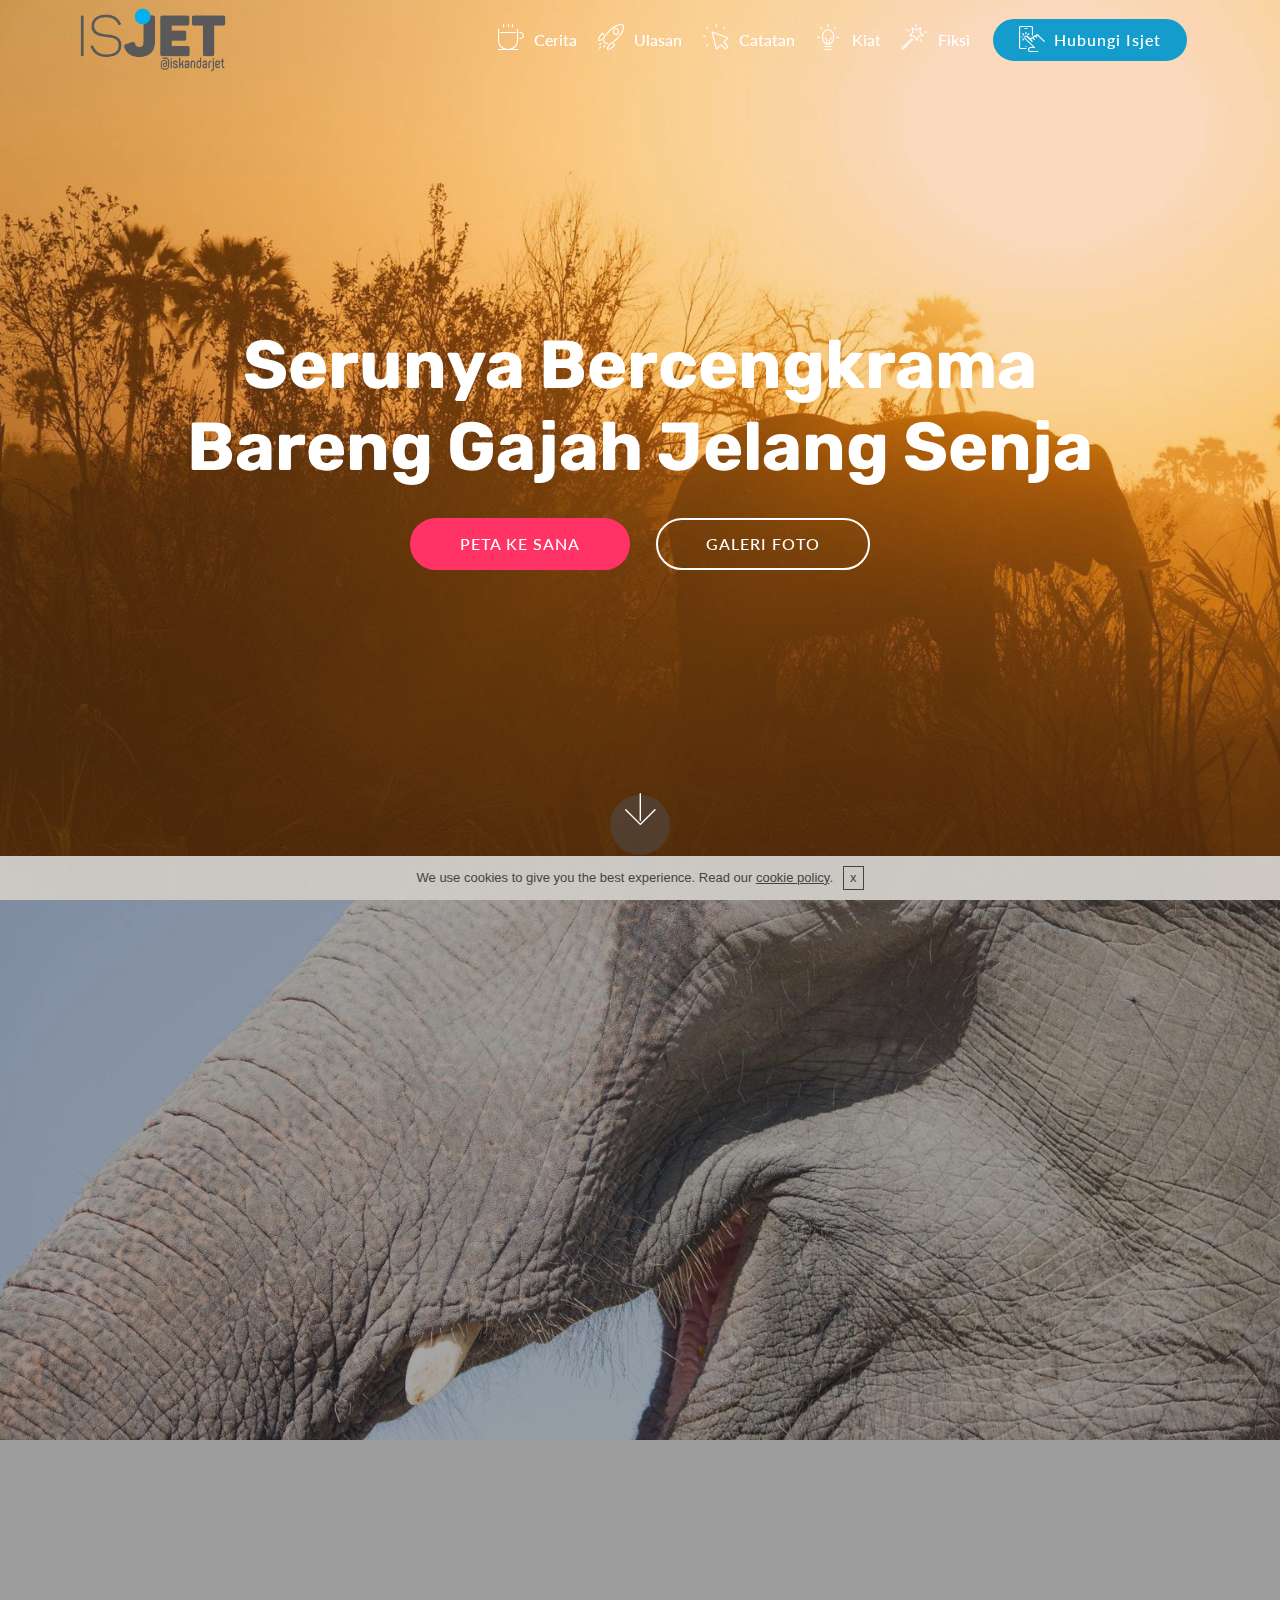
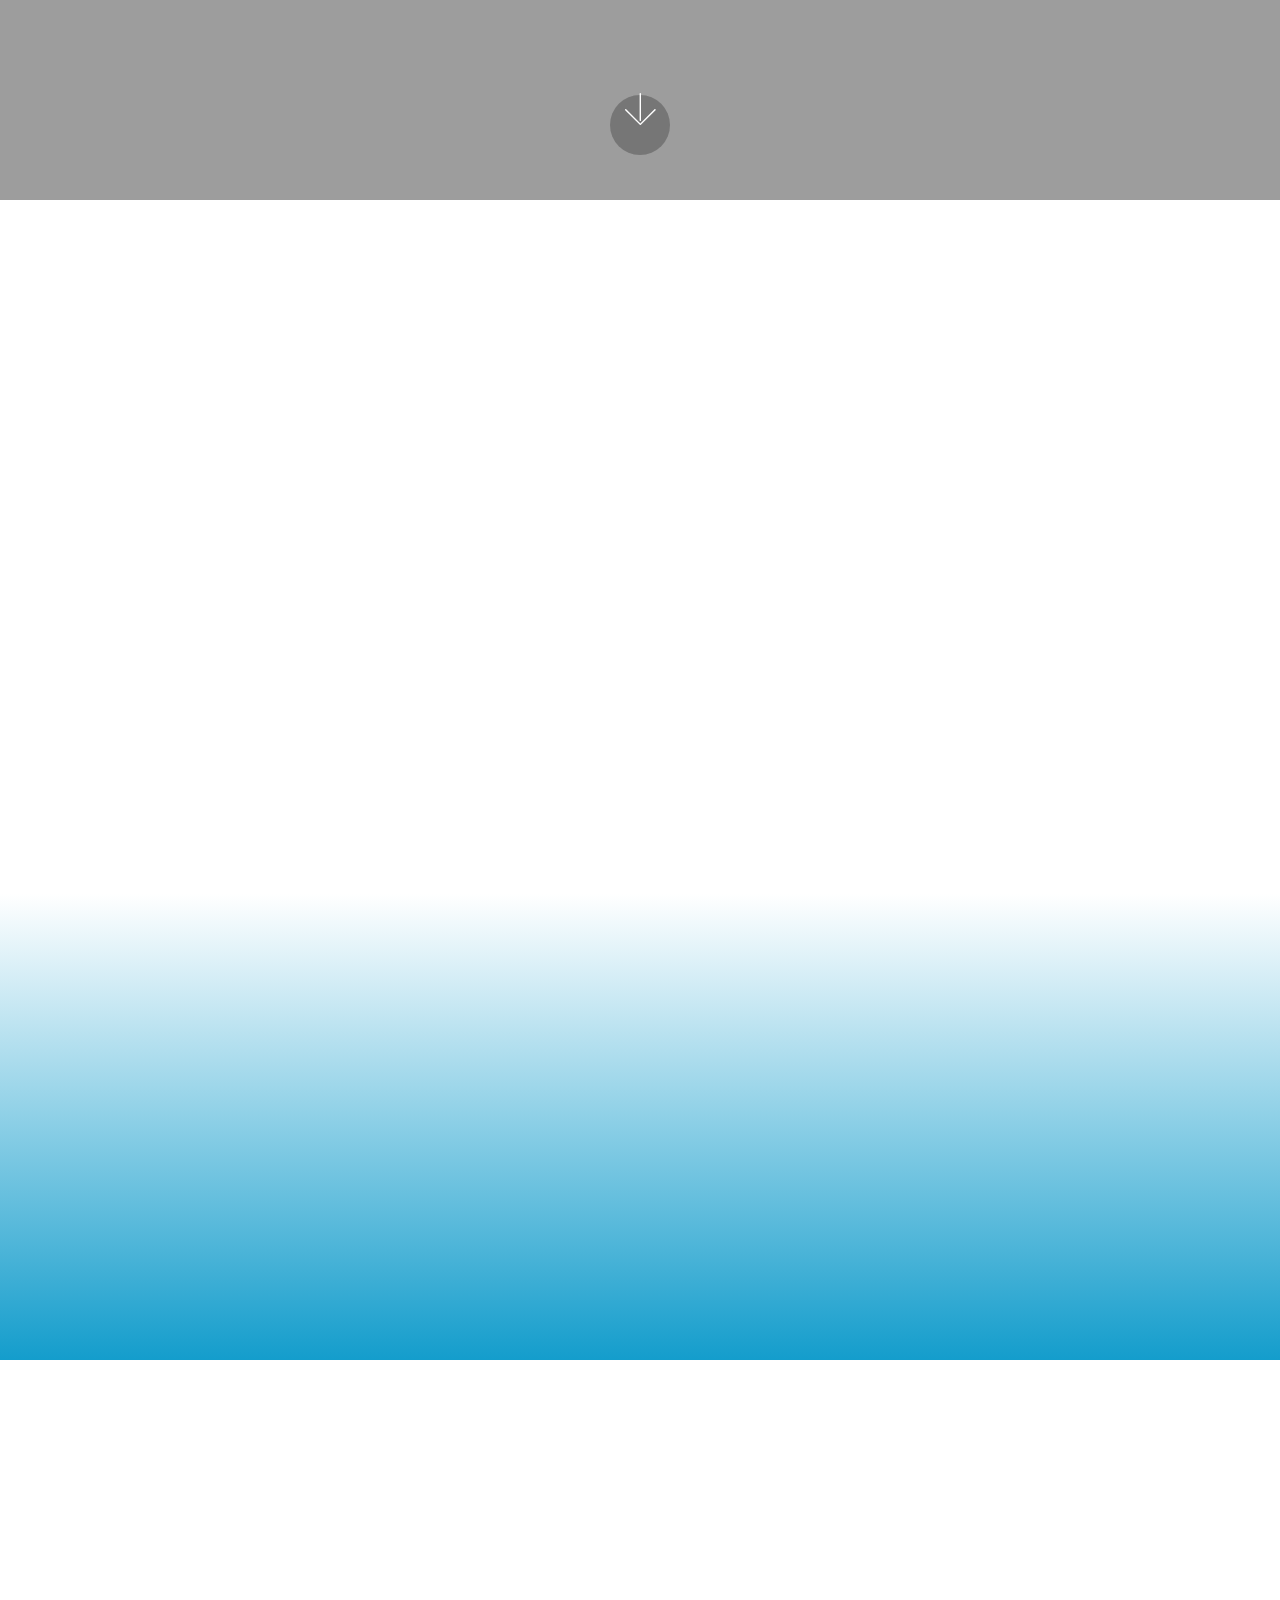
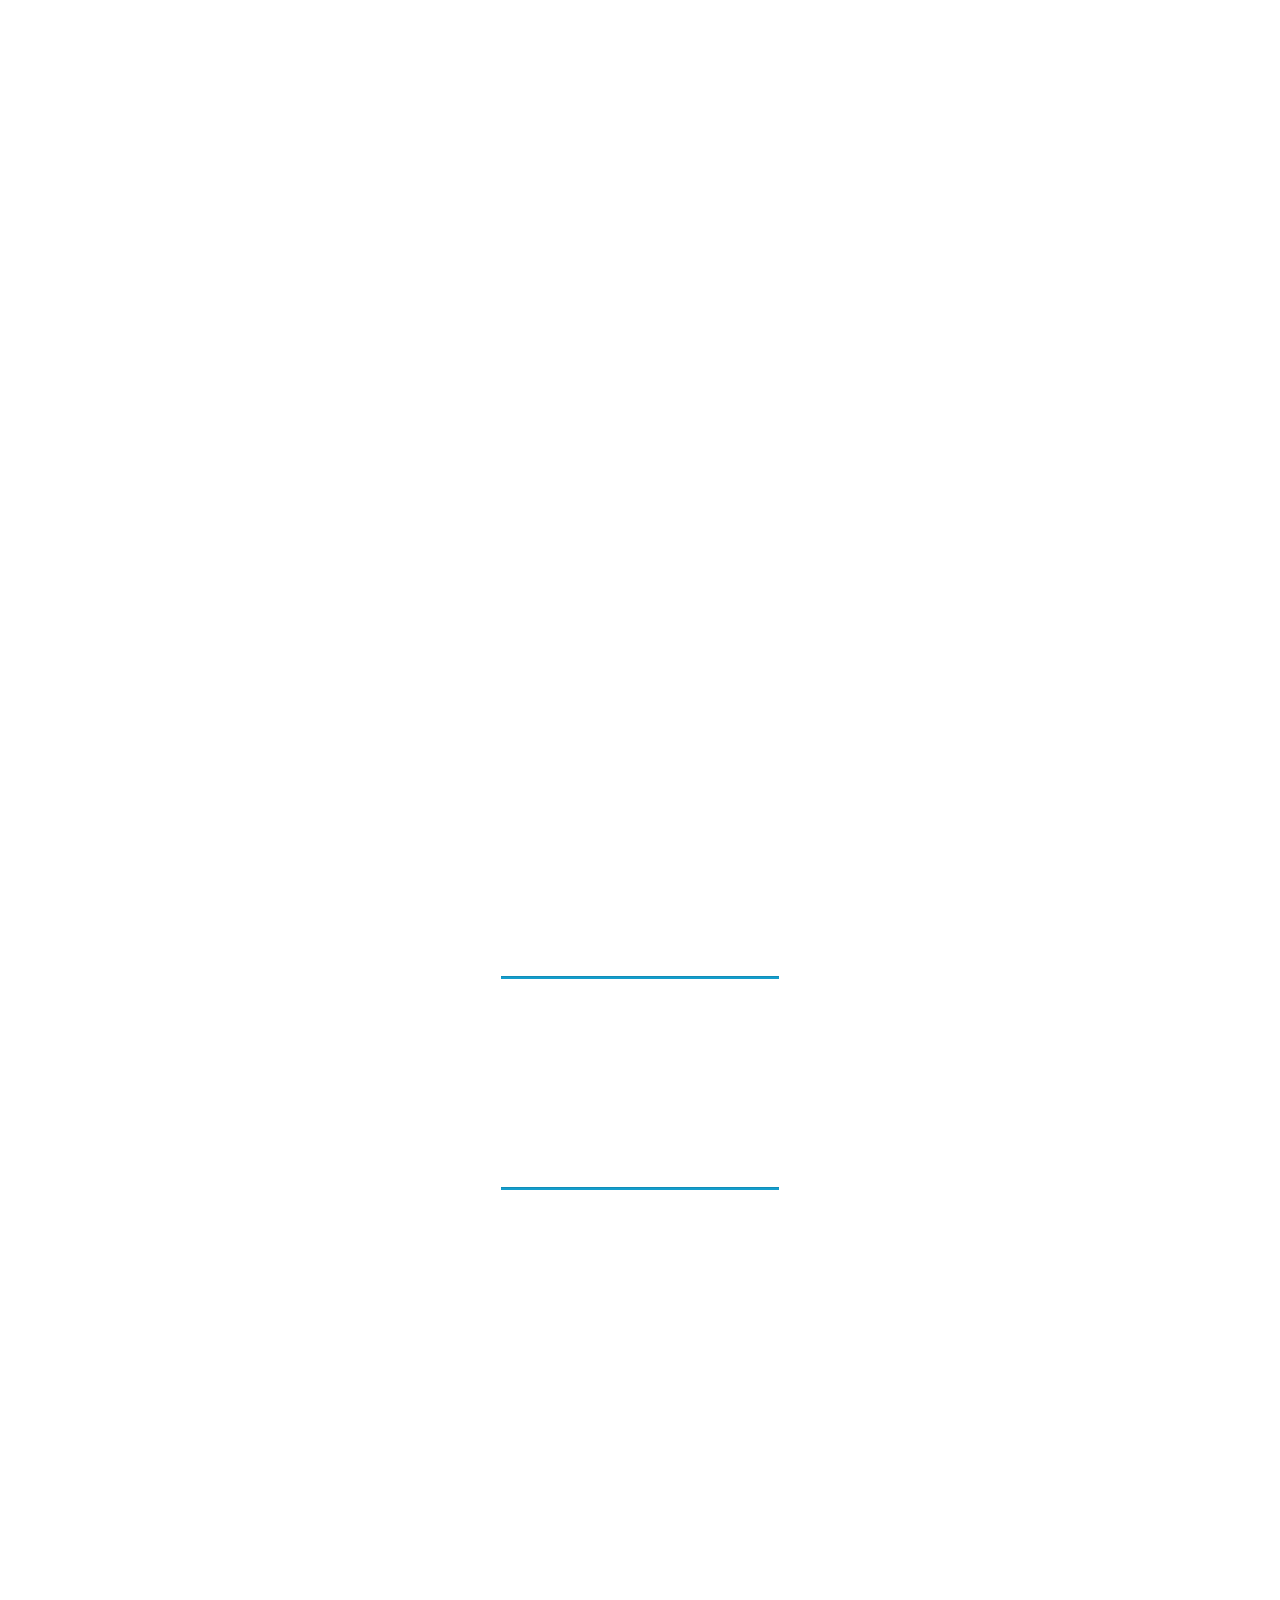
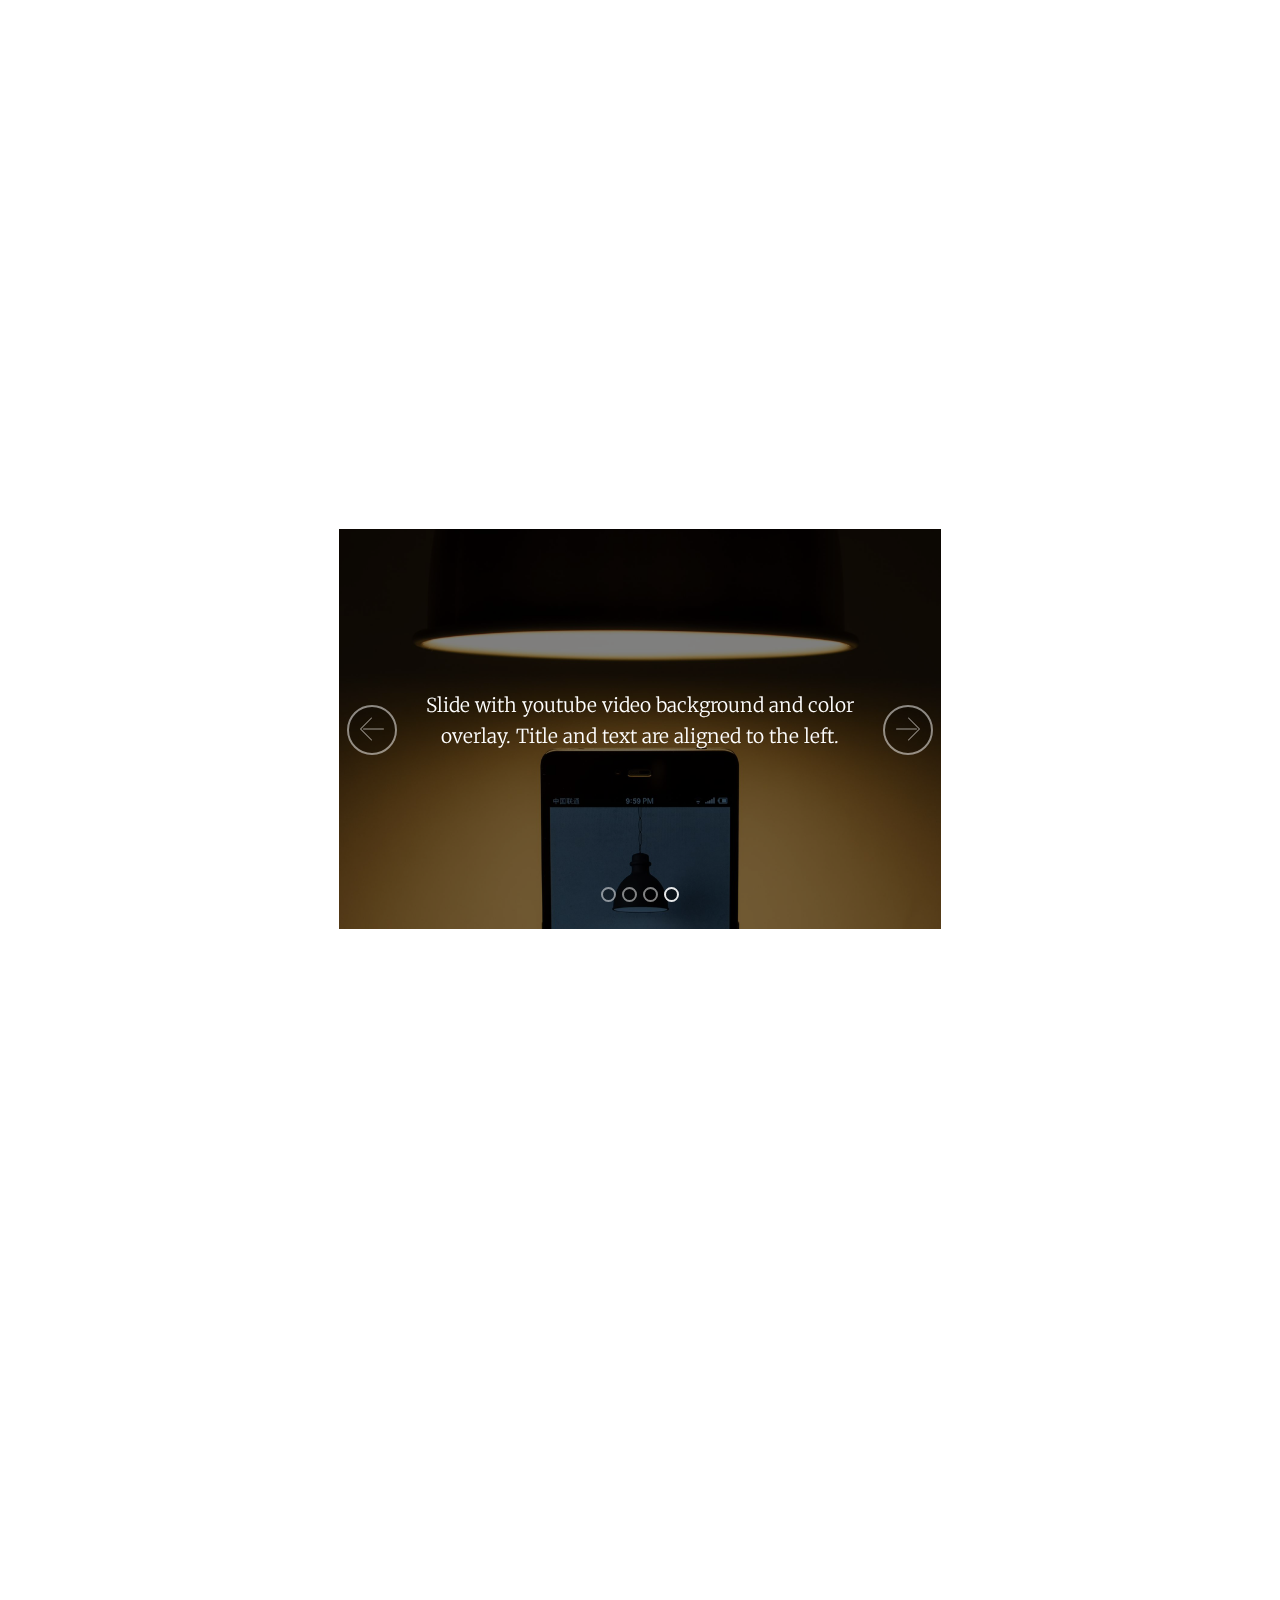
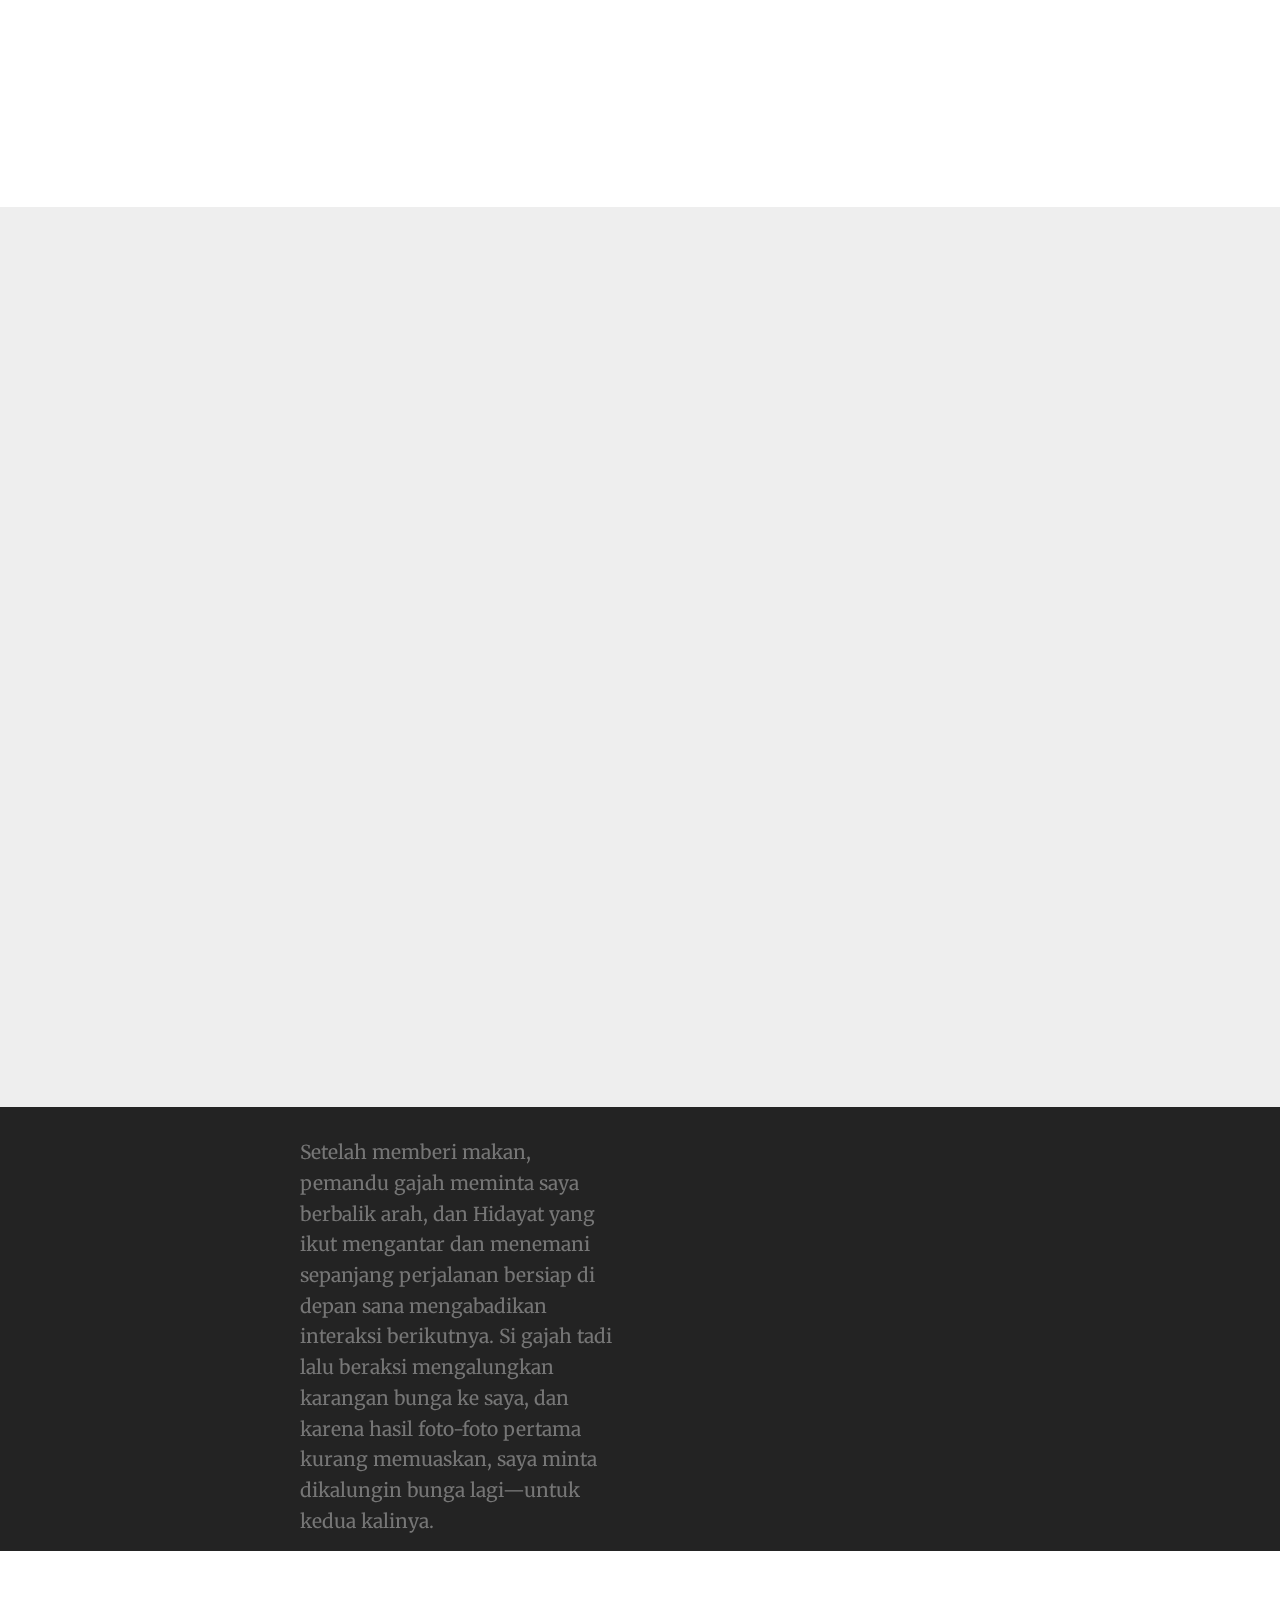
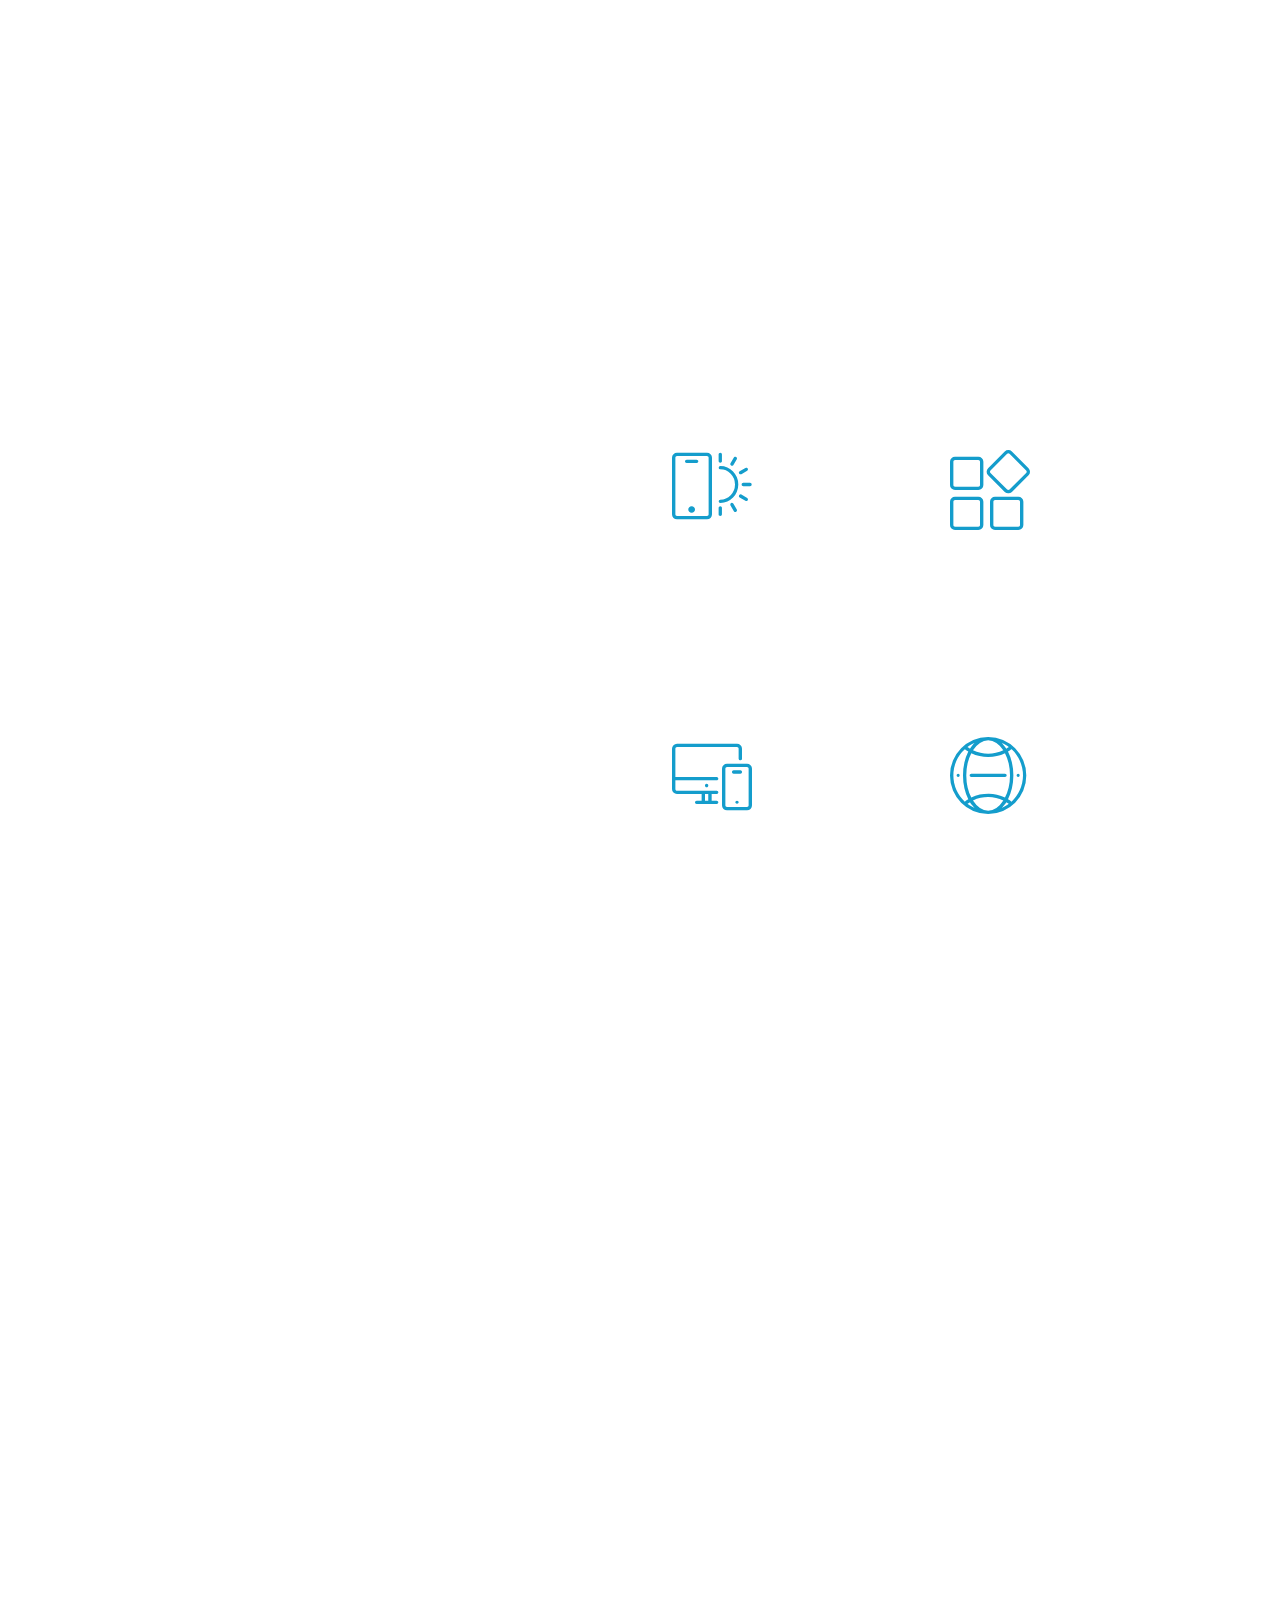
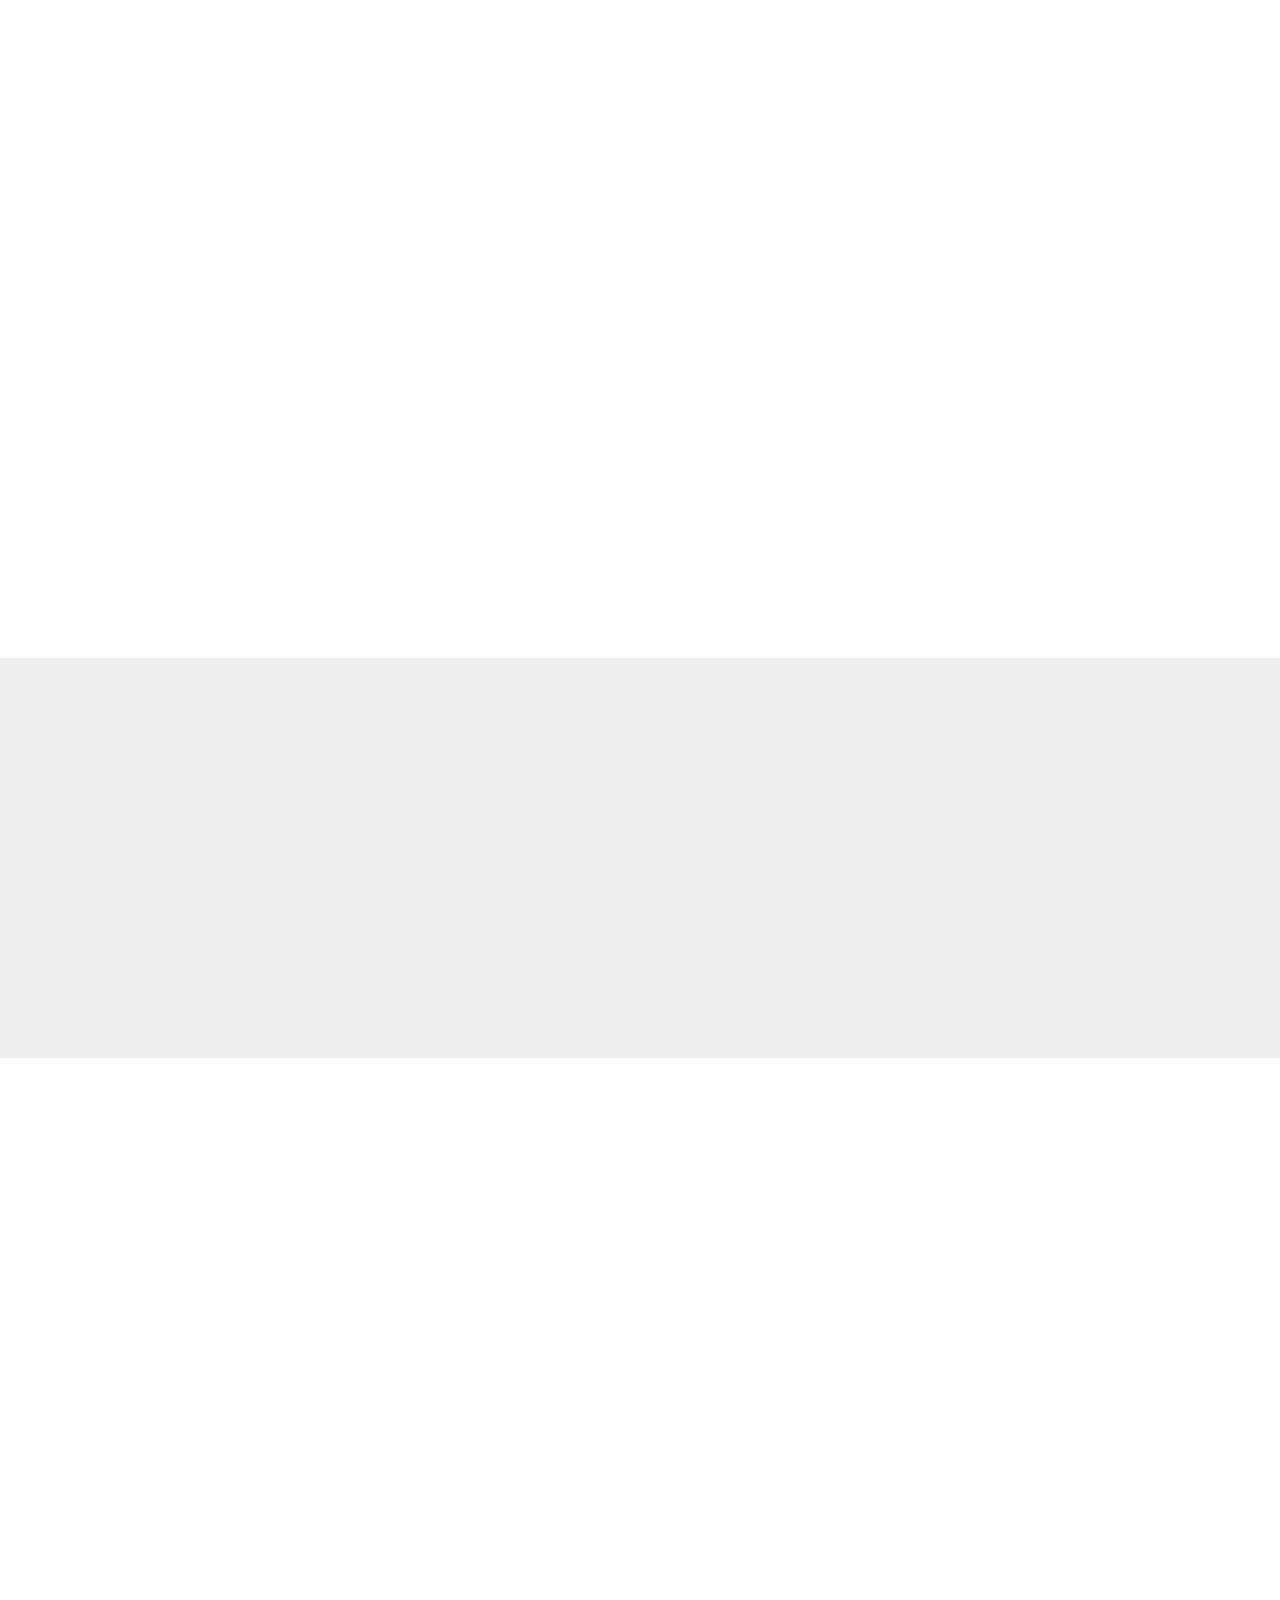
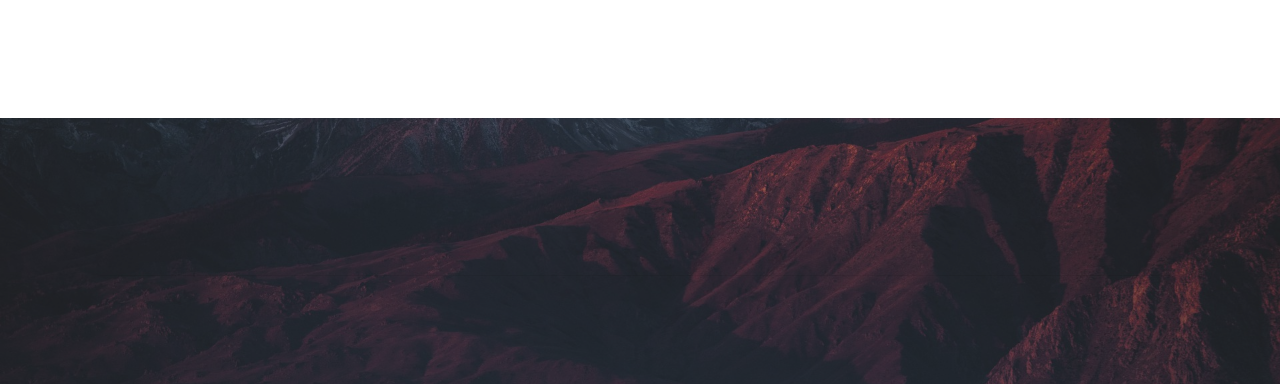
==== commit 9dcd4b26: "create github pages" ====
--- a/page1.html
+++ b/page1.html
@@ -25,7 +25,7 @@
   
 </head>
 <body>
-<section class="menu cid-qwS0Rn6WFL" once="menu" id="menu1-1r" data-rv-view="370">
+<section class="menu cid-qwS0Rn6WFL" once="menu" id="menu1-1r" data-rv-view="911">
 
     
 
@@ -60,7 +60,7 @@
     </nav>
 </section>
 
-<section class="engine"><a href="https://mobirise.co/j">how to design your own website for free</a></section><section class="cid-qwS0RofQJQ mbr-fullscreen mbr-parallax-background" id="header2-1s" data-rv-view="372">
+<section class="engine"><a href="https://mobirise.co/a">web site builder</a></section><section class="cid-qwS0RofQJQ mbr-fullscreen mbr-parallax-background" id="header2-1s" data-rv-view="913">
 
     
 
@@ -84,7 +84,7 @@
     </div>
 </section>
 
-<section class="header9 cid-qwS72DbosA mbr-fullscreen mbr-parallax-background" id="header9-1t" data-rv-view="375">
+<section class="header9 cid-qwS72DbosA mbr-fullscreen mbr-parallax-background" id="header9-1t" data-rv-view="916">
 
     
 
@@ -107,7 +107,7 @@
     </div>
 </section>
 
-<section class="mbr-section article content1 cid-qwS8JVgS6w" id="content1-1u" data-rv-view="378">
+<section class="mbr-section article content1 cid-qwS8JVgS6w" id="content1-1u" data-rv-view="919">
     
      
 
@@ -119,7 +119,7 @@
     </div>
 </section>
 
-<section class="cid-qwSLOZL4By" id="image3-1v" data-rv-view="379">
+<section class="cid-qwSLOZL4By" id="image3-1v" data-rv-view="920">
 
     
 
@@ -135,7 +135,7 @@
     </figure>
 </section>
 
-<section class="mbr-section article content1 cid-qwSMcSV7rL" id="content1-1w" data-rv-view="381">
+<section class="mbr-section article content1 cid-qwSMcSV7rL" id="content1-1w" data-rv-view="922">
     
      
 
@@ -147,7 +147,7 @@
     </div>
 </section>
 
-<section class="mbr-section content6 cid-qwSbqensBU" id="content6-1x" data-rv-view="382">
+<section class="mbr-section content6 cid-qwSbqensBU" id="content6-1x" data-rv-view="923">
     
      
     
@@ -170,7 +170,7 @@
     </div>
 </section>
 
-<section class="mbr-section article content1 cid-qwSF4smJLW" id="content1-1y" data-rv-view="384">
+<section class="mbr-section article content1 cid-qwSF4smJLW" id="content1-1y" data-rv-view="925">
     
      
 
@@ -181,7 +181,7 @@
     </div>
 </section>
 
-<section class="mbr-section article content9 cid-qwS8LZvUBz" id="content9-1z" data-rv-view="385">
+<section class="mbr-section article content9 cid-qwS8LZvUBz" id="content9-1z" data-rv-view="926">
     
      
 
@@ -194,7 +194,7 @@
         </div>
 </section>
 
-<section class="mbr-section article content1 cid-qwSFfNaO0v" id="content1-20" data-rv-view="387">
+<section class="mbr-section article content1 cid-qwSFfNaO0v" id="content1-20" data-rv-view="928">
     
      
 
@@ -207,7 +207,7 @@
     </div>
 </section>
 
-<section class="carousel slide cid-qwSgn4kbDH" data-interval="false" id="slider2-21" data-rv-view="388">
+<section class="carousel slide cid-qwSgn4kbDH" data-interval="false" id="slider2-21" data-rv-view="929">
 
     
     <div class="container content-slider">
@@ -217,7 +217,7 @@
     </div>
 </section>
 
-<section class="mbr-section article content1 cid-qwSFEf0paj" id="content1-22" data-rv-view="403">
+<section class="mbr-section article content1 cid-qwSFEf0paj" id="content1-22" data-rv-view="944">
     
      
 
@@ -232,7 +232,7 @@
     </div>
 </section>
 
-<section class="header9 cid-qwSSMTHBFY mbr-fullscreen mbr-parallax-background" id="header9-23" data-rv-view="404">
+<section class="header9 cid-qwSSMTHBFY mbr-fullscreen mbr-parallax-background" id="header9-23" data-rv-view="945">
 
     
 
@@ -250,7 +250,7 @@
     
 </section>
 
-<section class="mbr-section article content3 cid-qwSU41vjt3" id="content3-24" data-rv-view="407">
+<section class="mbr-section article content3 cid-qwSU41vjt3" id="content3-24" data-rv-view="948">
       
      
 
@@ -264,7 +264,7 @@
     </div>
 </section>
 
-<section class="mbr-section article content1 cid-qwSFTND7MS" id="content1-25" data-rv-view="408">
+<section class="mbr-section article content1 cid-qwSFTND7MS" id="content1-25" data-rv-view="949">
     
      
 
@@ -276,7 +276,7 @@
     </div>
 </section>
 
-<section class="counters2 counters cid-qwShZqNe0p" id="counters2-26" data-rv-view="409">
+<section class="counters2 counters cid-qwShZqNe0p" id="counters2-26" data-rv-view="950">
 
     
 
@@ -373,7 +373,7 @@
     </div>
 </section>
 
-<section class="mbr-section article content1 cid-qwSG7ukcvt" id="content1-27" data-rv-view="412">
+<section class="mbr-section article content1 cid-qwSG7ukcvt" id="content1-27" data-rv-view="953">
     
      
 
@@ -387,7 +387,7 @@
     </div>
 </section>
 
-<section class="cid-qwSTToO52I" id="content13-28" data-rv-view="413">
+<section class="cid-qwSTToO52I" id="content13-28" data-rv-view="954">
     
     <div class="container">
             <div class="media-container-row" style="width: 66%;">
@@ -411,14 +411,14 @@
     </div>
 </section>
 
-<section class="map1 cid-qwSi7CS2OH" id="map1-29" data-rv-view="415">
+<section class="map1 cid-qwSi7CS2OH" id="map1-29" data-rv-view="956">
 
      
 
     <div class="google-map"><iframe frameborder="0" style="border:0" src="https://www.google.com/maps/embed/v1/place?key=AIzaSyA0Dx_boXQiwvdz8sJHoYeZNVTdoWONYkU&amp;q=place_id:ChIJA1q6oNEY0i0RFA_HMCTTWhY" allowfullscreen=""></iframe></div>
 </section>
 
-<section class="mbr-section article content1 cid-qwSQZg6P0f" id="content1-2a" data-rv-view="417">
+<section class="mbr-section article content1 cid-qwSQZg6P0f" id="content1-2a" data-rv-view="958">
     
      
 
@@ -431,7 +431,7 @@
     </div>
 </section>
 
-<section class="cid-qwSi9jXVta" id="social-buttons1-2b" data-rv-view="418">
+<section class="cid-qwSi9jXVta" id="social-buttons1-2b" data-rv-view="959">
     
     
 
@@ -463,7 +463,7 @@
     </div>
 </section>
 
-<section class="cid-qwSihS7mxj" id="footer5-2c" data-rv-view="421">
+<section class="cid-qwSihS7mxj" id="footer5-2c" data-rv-view="962">
 
     
 
@@ -543,6 +543,8 @@
   <script src="assets/popper/popper.min.js"></script>
   <script src="assets/tether/tether.min.js"></script>
   <script src="assets/bootstrap/js/bootstrap.min.js"></script>
+  <script src="assets/cookies-alert-plugin/cookies-alert-core.js"></script>
+  <script src="assets/cookies-alert-plugin/cookies-alert-script.js"></script>
   <script src="assets/dropdown/js/script.min.js"></script>
   <script src="assets/touch-swipe/jquery.touch-swipe.min.js"></script>
   <script src="assets/smooth-scroll/smooth-scroll.js"></script>
@@ -558,5 +560,6 @@
   
  <div id="scrollToTop" class="scrollToTop mbr-arrow-up"><a style="text-align: center;"><i class="mbri-down mbr-iconfont"></i></a></div>
     <input name="animation" type="hidden">
+  <input name="cookieData" type="hidden" data-cookie-text="We use cookies to give you the best experience. Read our <a href='privacy.html'>cookie policy</a>.">
   </body>
 </html>